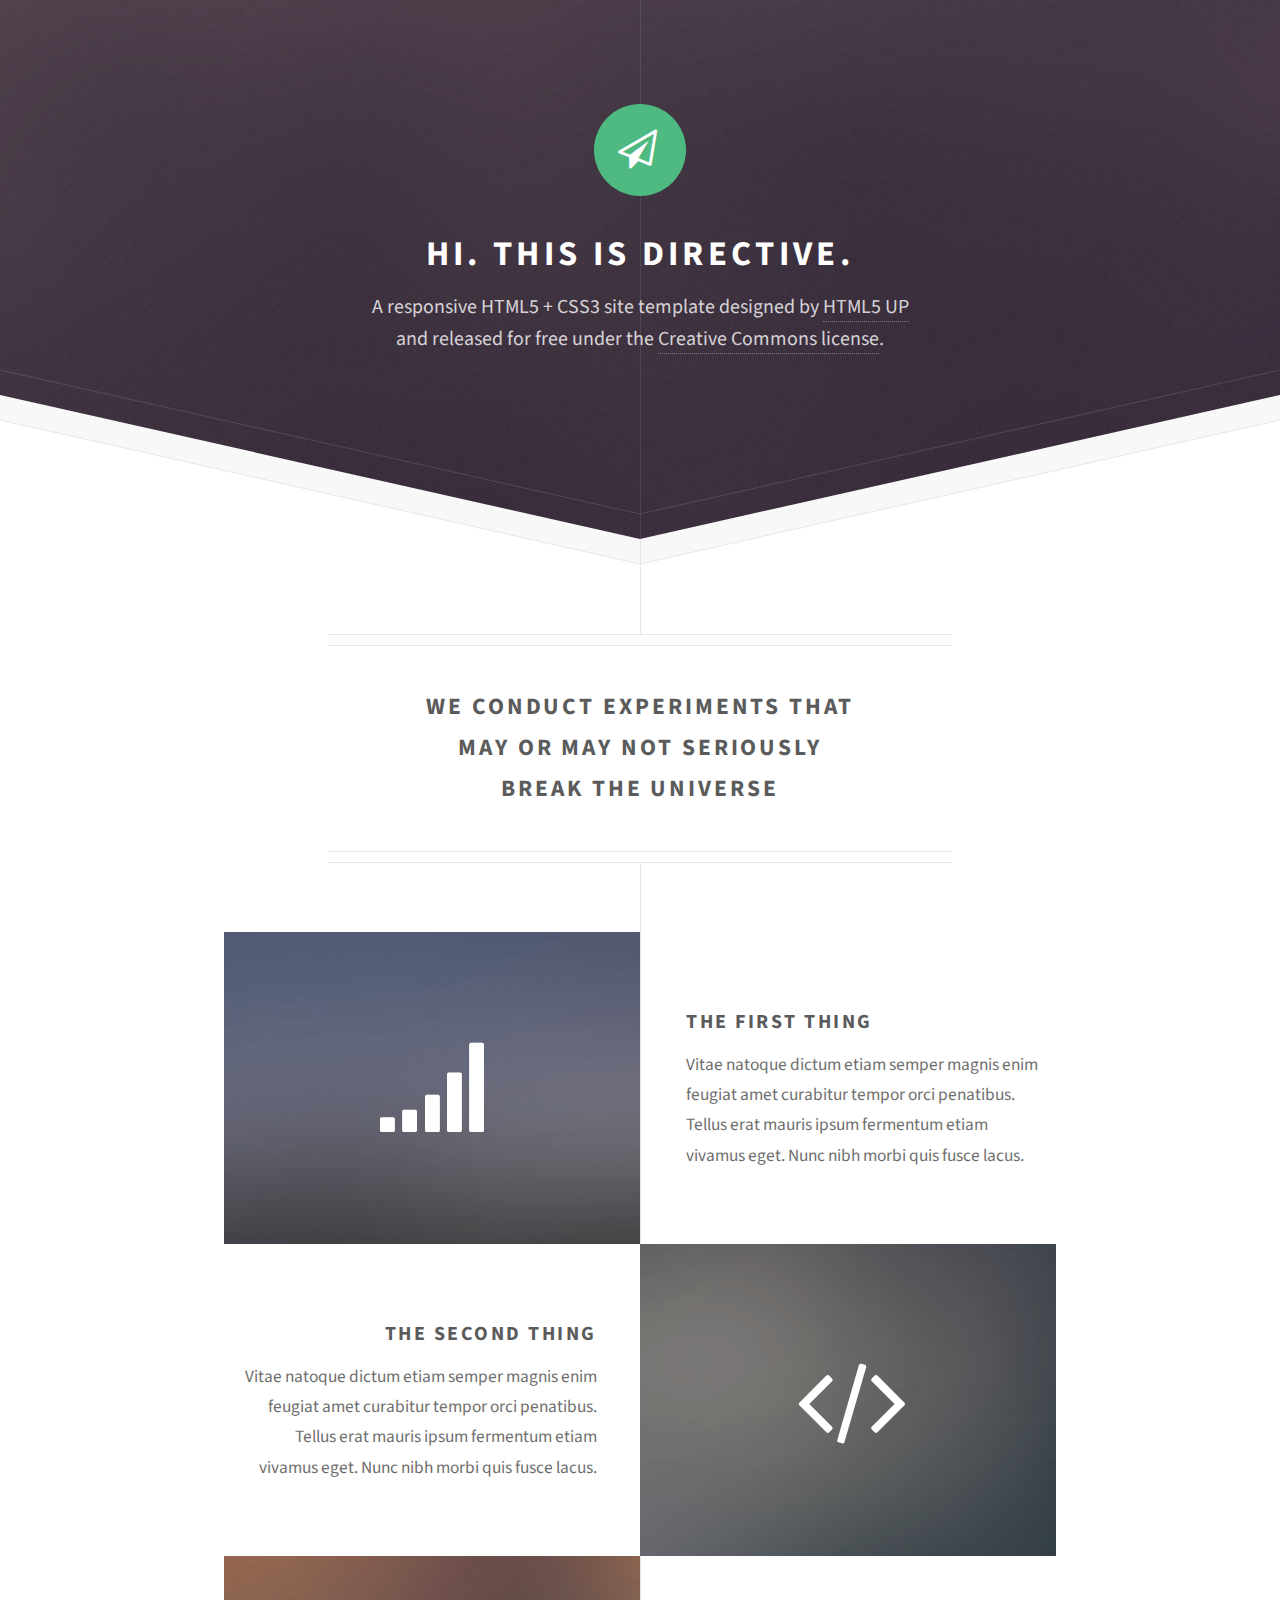
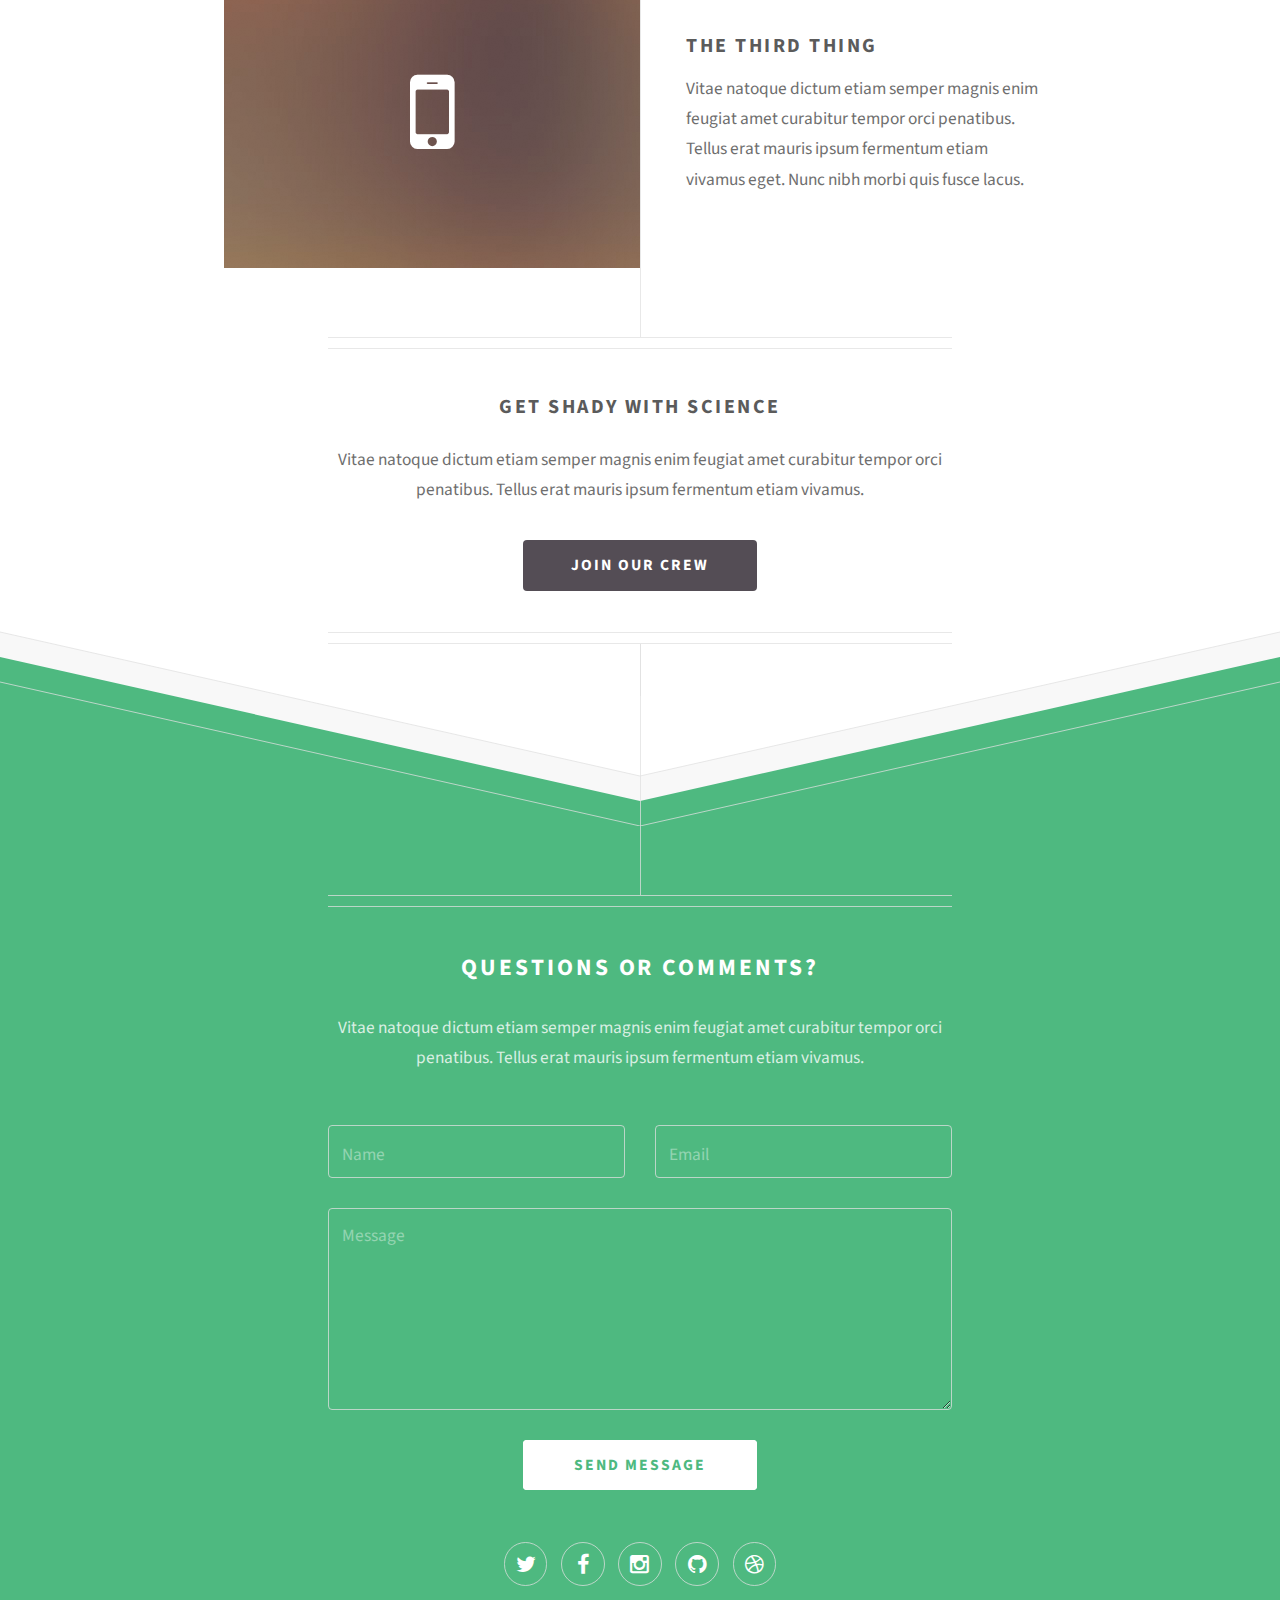
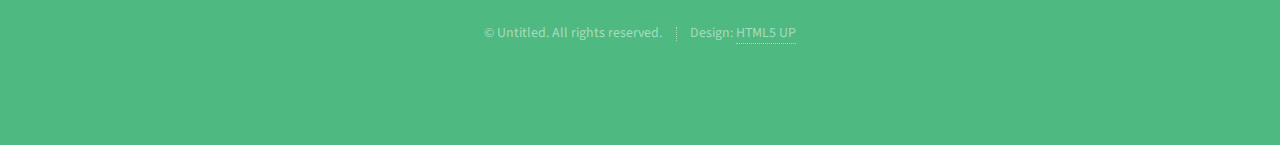
==== index.html @ 46714f48 "Se agrego la plantilla a utilizar" ====
<!DOCTYPE HTML>
<!--
	Directive by HTML5 UP
	html5up.net | @n33co
	Free for personal and commercial use under the CCA 3.0 license (html5up.net/license)
-->
<html>
	<head>
		<title>Directive by HTML5 UP</title>
		<meta charset="utf-8" />
		<meta name="viewport" content="width=device-width, initial-scale=1" />
		<!--[if lte IE 8]><script src="assets/js/ie/html5shiv.js"></script><![endif]-->
		<link rel="stylesheet" href="assets/css/main.css" />
		<!--[if lte IE 8]><link rel="stylesheet" href="assets/css/ie8.css" /><![endif]-->
	</head>
	<body>

		<!-- Header -->
			<div id="header">
				<span class="logo icon fa-paper-plane-o"></span>
				<h1>Hi. This is Directive.</h1>
				<p>A responsive HTML5 + CSS3 site template designed by <a href="http://html5up.net">HTML5 UP</a>
				<br />
				and released for free under the <a href="http://html5up.net/license">Creative Commons license</a>.</p>
			</div>

		<!-- Main -->
			<div id="main">

				<header class="major container 75%">
					<h2>We conduct experiments that
					<br />
					may or may not seriously
					<br />
					break the universe</h2>
					<!--
					<p>Tellus erat mauris ipsum fermentum<br />
					etiam vivamus nunc nibh morbi.</p>
					-->
				</header>

				<div class="box alt container">
					<section class="feature left">
						<a href="#" class="image icon fa-signal"><img src="images/pic01.jpg" alt="" /></a>
						<div class="content">
							<h3>The First Thing</h3>
							<p>Vitae natoque dictum etiam semper magnis enim feugiat amet curabitur tempor orci penatibus. Tellus erat mauris ipsum fermentum etiam vivamus eget. Nunc nibh morbi quis fusce lacus.</p>
						</div>
					</section>
					<section class="feature right">
						<a href="#" class="image icon fa-code"><img src="images/pic02.jpg" alt="" /></a>
						<div class="content">
							<h3>The Second Thing</h3>
							<p>Vitae natoque dictum etiam semper magnis enim feugiat amet curabitur tempor orci penatibus. Tellus erat mauris ipsum fermentum etiam vivamus eget. Nunc nibh morbi quis fusce lacus.</p>
						</div>
					</section>
					<section class="feature left">
						<a href="#" class="image icon fa-mobile"><img src="images/pic03.jpg" alt="" /></a>
						<div class="content">
							<h3>The Third Thing</h3>
							<p>Vitae natoque dictum etiam semper magnis enim feugiat amet curabitur tempor orci penatibus. Tellus erat mauris ipsum fermentum etiam vivamus eget. Nunc nibh morbi quis fusce lacus.</p>
						</div>
					</section>
				</div>

				<!--
				<div class="box container">
					<header>
						<h2>A lot of generic stuff</h2>
					</header>
					<section>
						<header>
							<h3>Paragraph</h3>
							<p>This is the subtitle for this particular heading</p>
						</header>
						<p>Phasellus nisl nisl, varius id <sup>porttitor sed pellentesque</sup> ac orci. Pellentesque
						habitant <strong>strong</strong> tristique <b>bold</b> et netus <i>italic</i> malesuada <em>emphasized</em> ac turpis egestas. Morbi
						leo suscipit ut. Praesent <sub>id turpis vitae</sub> turpis pretium ultricies. Vestibulum sit
						amet risus elit.</p>
					</section>
					<section>
						<header>
							<h3>Blockquote</h3>
						</header>
						<blockquote>Fringilla nisl. Donec accumsan interdum nisi, quis tincidunt felis sagittis eget.
						tempus euismod. Vestibulum ante ipsum primis in faucibus.</blockquote>
					</section>
					<section>
						<header>
							<h3>Divider</h3>
						</header>
						<p>Donec consectetur vestibulum dolor et pulvinar. Etiam vel felis enim, at viverra
						ligula. Ut porttitor sagittis lorem, quis eleifend nisi ornare vel. Praesent nec orci
						facilisis leo magna. Cras sit amet urna eros, id egestas urna. Quisque aliquam
						tempus euismod. Vestibulum ante ipsum primis in faucibus orci luctus et ultrices
						posuere cubilia.</p>
						<hr />
						<p>Donec consectetur vestibulum dolor et pulvinar. Etiam vel felis enim, at viverra
						ligula. Ut porttitor sagittis lorem, quis eleifend nisi ornare vel. Praesent nec orci
						facilisis leo magna. Cras sit amet urna eros, id egestas urna. Quisque aliquam
						tempus euismod. Vestibulum ante ipsum primis in faucibus orci luctus et ultrices
						posuere cubilia.</p>
					</section>
					<section>
						<header>
							<h3>Unordered List</h3>
						</header>
						<ul class="default">
							<li>Donec consectetur vestibulum dolor et pulvinar. Etiam vel felis enim, at viverra ligula. Ut porttitor sagittis lorem, quis eleifend nisi ornare vel.</li>
							<li>Donec consectetur vestibulum dolor et pulvinar. Etiam vel felis enim, at viverra ligula. Ut porttitor sagittis lorem, quis eleifend nisi ornare vel.</li>
							<li>Donec consectetur vestibulum dolor et pulvinar. Etiam vel felis enim, at viverra ligula. Ut porttitor sagittis lorem, quis eleifend nisi ornare vel.</li>
							<li>Donec consectetur vestibulum dolor et pulvinar. Etiam vel felis enim, at viverra ligula. Ut porttitor sagittis lorem, quis eleifend nisi ornare vel.</li>
						</ul>
					</section>
					<section>
						<header>
							<h3>Ordered List</h3>
						</header>
						<ol class="default">
							<li>Donec consectetur vestibulum dolor et pulvinar. Etiam vel felis enim, at viverra ligula. Ut porttitor sagittis lorem, quis eleifend nisi ornare vel.</li>
							<li>Donec consectetur vestibulum dolor et pulvinar. Etiam vel felis enim, at viverra ligula. Ut porttitor sagittis lorem, quis eleifend nisi ornare vel.</li>
							<li>Donec consectetur vestibulum dolor et pulvinar. Etiam vel felis enim, at viverra ligula. Ut porttitor sagittis lorem, quis eleifend nisi ornare vel.</li>
							<li>Donec consectetur vestibulum dolor et pulvinar. Etiam vel felis enim, at viverra ligula. Ut porttitor sagittis lorem, quis eleifend nisi ornare vel.</li>
						</ol>
					</section>
					<section>
						<header>
							<h3>Table</h3>
						</header>
						<div class="table-wrapper">
							<table class="default">
								<thead>
									<tr>
										<th>ID</th>
										<th>Name</th>
										<th>Description</th>
										<th>Price</th>
									</tr>
								</thead>
								<tbody>
									<tr>
										<td>45815</td>
										<td>Something</td>
										<td>Ut porttitor sagittis lorem, quis eleifend nisi ornare vel.</td>
										<td>29.99</td>
									</tr>
									<tr>
										<td>24524</td>
										<td>Nothing</td>
										<td>Ut porttitor sagittis lorem, quis eleifend nisi ornare vel.</td>
										<td>19.99</td>
									</tr>
									<tr>
										<td>45815</td>
										<td>Something</td>
										<td>Ut porttitor sagittis lorem, quis eleifend nisi ornare vel.</td>
										<td>29.99</td>
									</tr>
									<tr>
										<td>24524</td>
										<td>Nothing</td>
										<td>Ut porttitor sagittis lorem, quis eleifend nisi ornare vel.</td>
										<td>19.99</td>
									</tr>
								</tbody>
								<tfoot>
									<tr>
										<td colspan="3"></td>
										<td>100.00</td>
									</tr>
								</tfoot>
							</table>
						</div>
					</section>
					<section>
						<header>
							<h3>Form</h3>
						</header>
						<form method="post" action="#">
							<div class="row">
								<div class="6u 12u(mobilep)">
									<label for="name">Name</label>
									<input class="text" type="text" name="name" id="name" value="" placeholder="John Doe" />
								</div>
								<div class="6u 12u(mobilep)">
									<label for="email">Email</label>
									<input class="text" type="text" name="email" id="email" value="" placeholder="johndoe@domain.tld" />
								</div>
							</div>
							<div class="row">
								<div class="12u">
									<label for="subject">Subject</label>
									<input class="text" type="text" name="subject" id="subject" value="" placeholder="Enter your subject" />
								</div>
							</div>
							<div class="row">
								<div class="12u">
									<label for="subject">Message</label>
									<textarea name="message" id="message" placeholder="Enter your message" rows="6"></textarea>
								</div>
							</div>
							<div class="row">
								<div class="12u">
									<ul class="actions">
										<li><input type="submit" value="Send" /></li>
										<li><input type="reset" value="Reset" class="alt" /></li>
									</ul>
								</div>
							</div>
						</form>
					</section>
				</div>
				-->

				<footer class="major container 75%">
					<h3>Get shady with science</h3>
					<p>Vitae natoque dictum etiam semper magnis enim feugiat amet curabitur tempor orci penatibus. Tellus erat mauris ipsum fermentum etiam vivamus.</p>
					<ul class="actions">
						<li><a href="#" class="button">Join our crew</a></li>
					</ul>
				</footer>

			</div>

		<!-- Footer -->
			<div id="footer">
				<div class="container 75%">

					<header class="major last">
						<h2>Questions or comments?</h2>
					</header>

					<p>Vitae natoque dictum etiam semper magnis enim feugiat amet curabitur tempor
					orci penatibus. Tellus erat mauris ipsum fermentum etiam vivamus.</p>

					<form method="post" action="#">
						<div class="row">
							<div class="6u 12u(mobilep)">
								<input type="text" name="name" placeholder="Name" />
							</div>
							<div class="6u 12u(mobilep)">
								<input type="email" name="email" placeholder="Email" />
							</div>
						</div>
						<div class="row">
							<div class="12u">
								<textarea name="message" placeholder="Message" rows="6"></textarea>
							</div>
						</div>
						<div class="row">
							<div class="12u">
								<ul class="actions">
									<li><input type="submit" value="Send Message" /></li>
								</ul>
							</div>
						</div>
					</form>

					<ul class="icons">
						<li><a href="#" class="icon fa-twitter"><span class="label">Twitter</span></a></li>
						<li><a href="#" class="icon fa-facebook"><span class="label">Facebook</span></a></li>
						<li><a href="#" class="icon fa-instagram"><span class="label">Instagram</span></a></li>
						<li><a href="#" class="icon fa-github"><span class="label">Github</span></a></li>
						<li><a href="#" class="icon fa-dribbble"><span class="label">Dribbble</span></a></li>
					</ul>

					<ul class="copyright">
						<li>&copy; Untitled. All rights reserved.</li><li>Design: <a href="http://html5up.net">HTML5 UP</a></li>
					</ul>

				</div>
			</div>

		<!-- Scripts -->
			<script src="assets/js/jquery.min.js"></script>
			<script src="assets/js/skel.min.js"></script>
			<script src="assets/js/util.js"></script>
			<!--[if lte IE 8]><script src="assets/js/ie/respond.min.js"></script><![endif]-->
			<script src="assets/js/main.js"></script>

	</body>
</html>
---- assets/css/main.css ----
@import url("font-awesome.min.css");
@import url("http://fonts.googleapis.com/css?family=Source+Sans+Pro:300,300italic,400,400italic,600,600italic,700,700italic");

/*
	Directive by HTML5 UP
	html5up.net | @n33co
	Free for personal and commercial use under the CCA 3.0 license (html5up.net/license)
*/

/* Reset */

	html, body, div, span, applet, object, iframe, h1, h2, h3, h4, h5, h6, p, blockquote, pre, a, abbr, acronym, address, big, cite, code, del, dfn, em, img, ins, kbd, q, s, samp, small, strike, strong, sub, sup, tt, var, b, u, i, center, dl, dt, dd, ol, ul, li, fieldset, form, label, legend, table, caption, tbody, tfoot, thead, tr, th, td, article, aside, canvas, details, embed, figure, figcaption, footer, header, hgroup, menu, nav, output, ruby, section, summary, time, mark, audio, video {
		margin: 0;
		padding: 0;
		border: 0;
		font-size: 100%;
		font: inherit;
		vertical-align: baseline;
	}

	article, aside, details, figcaption, figure, footer, header, hgroup, menu, nav, section {
		display: block;
	}

	body {
		line-height: 1;
	}

	ol, ul {
		list-style: none;
	}

	blockquote, q {
		quotes: none;
	}

	blockquote:before, blockquote:after, q:before, q:after {
		content: '';
		content: none;
	}

	table {
		border-collapse: collapse;
		border-spacing: 0;
	}

	body {
		-webkit-text-size-adjust: none;
	}

/* Box Model */

	*, *:before, *:after {
		-moz-box-sizing: border-box;
		-webkit-box-sizing: border-box;
		box-sizing: border-box;
	}

/* Containers */

	.container {
		margin-left: auto;
		margin-right: auto;
	}

	.container.\31 25\25 {
		width: 100%;
		max-width: 63.75em;
		min-width: 51em;
	}

	.container.\37 5\25 {
		width: 38.25em;
	}

	.container.\35 0\25 {
		width: 25.5em;
	}

	.container.\32 5\25 {
		width: 12.75em;
	}

	.container {
		width: 51em;
	}

	@media screen and (max-width: 1680px) {

		.container.\31 25\25 {
			width: 100%;
			max-width: 63.75em;
			min-width: 51em;
		}

		.container.\37 5\25 {
			width: 38.25em;
		}

		.container.\35 0\25 {
			width: 25.5em;
		}

		.container.\32 5\25 {
			width: 12.75em;
		}

		.container {
			width: 51em;
		}

	}

	@media screen and (max-width: 1280px) {

		.container.\31 25\25 {
			width: 100%;
			max-width: 60em;
			min-width: 48em;
		}

		.container.\37 5\25 {
			width: 36em;
		}

		.container.\35 0\25 {
			width: 24em;
		}

		.container.\32 5\25 {
			width: 12em;
		}

		.container {
			width: 48em;
		}

	}

	@media screen and (max-width: 980px) {

		.container.\31 25\25 {
			width: 100%;
			max-width: 118.75%;
			min-width: 95%;
		}

		.container.\37 5\25 {
			width: 71.25%;
		}

		.container.\35 0\25 {
			width: 47.5%;
		}

		.container.\32 5\25 {
			width: 23.75%;
		}

		.container {
			width: 95%;
		}

	}

	@media screen and (max-width: 840px) {

		.container.\31 25\25 {
			width: 100%;
			max-width: 118.75%;
			min-width: 95%;
		}

		.container.\37 5\25 {
			width: 71.25%;
		}

		.container.\35 0\25 {
			width: 47.5%;
		}

		.container.\32 5\25 {
			width: 23.75%;
		}

		.container {
			width: 95% !important;
		}

	}

	@media screen and (max-width: 736px) {

		.container.\31 25\25 {
			width: 100%;
			max-width: 112.5%;
			min-width: 90%;
		}

		.container.\37 5\25 {
			width: 67.5%;
		}

		.container.\35 0\25 {
			width: 45%;
		}

		.container.\32 5\25 {
			width: 22.5%;
		}

		.container {
			width: 90% !important;
		}

	}

	@media screen and (max-width: 480px) {

		.container.\31 25\25 {
			width: 100%;
			max-width: 125%;
			min-width: 100%;
		}

		.container.\37 5\25 {
			width: 75%;
		}

		.container.\35 0\25 {
			width: 50%;
		}

		.container.\32 5\25 {
			width: 25%;
		}

		.container {
			width: 100% !important;
		}

	}

/* Grid */

	.row {
		border-bottom: solid 1px transparent;
		-moz-box-sizing: border-box;
		-webkit-box-sizing: border-box;
		box-sizing: border-box;
	}

	.row > * {
		float: left;
		-moz-box-sizing: border-box;
		-webkit-box-sizing: border-box;
		box-sizing: border-box;
	}

	.row:after, .row:before {
		content: '';
		display: block;
		clear: both;
		height: 0;
	}

	.row.uniform > * > :first-child {
		margin-top: 0;
	}

	.row.uniform > * > :last-child {
		margin-bottom: 0;
	}

	.row.\30 \25 > * {
		padding: 0px 0 0 0px;
	}

	.row.\30 \25 {
		margin: 0px 0 -1px 0px;
	}

	.row.uniform.\30 \25 > * {
		padding: 0px 0 0 0px;
	}

	.row.uniform.\30 \25 {
		margin: 0px 0 -1px 0px;
	}

	.row > * {
		padding: 30px 0 0 30px;
	}

	.row {
		margin: -30px 0 -1px -30px;
	}

	.row.uniform > * {
		padding: 30px 0 0 30px;
	}

	.row.uniform {
		margin: -30px 0 -1px -30px;
	}

	.row.\32 00\25 > * {
		padding: 60px 0 0 60px;
	}

	.row.\32 00\25 {
		margin: -60px 0 -1px -60px;
	}

	.row.uniform.\32 00\25 > * {
		padding: 60px 0 0 60px;
	}

	.row.uniform.\32 00\25 {
		margin: -60px 0 -1px -60px;
	}

	.row.\31 50\25 > * {
		padding: 45px 0 0 45px;
	}

	.row.\31 50\25 {
		margin: -45px 0 -1px -45px;
	}

	.row.uniform.\31 50\25 > * {
		padding: 45px 0 0 45px;
	}

	.row.uniform.\31 50\25 {
		margin: -45px 0 -1px -45px;
	}

	.row.\35 0\25 > * {
		padding: 15px 0 0 15px;
	}

	.row.\35 0\25 {
		margin: -15px 0 -1px -15px;
	}

	.row.uniform.\35 0\25 > * {
		padding: 15px 0 0 15px;
	}

	.row.uniform.\35 0\25 {
		margin: -15px 0 -1px -15px;
	}

	.row.\32 5\25 > * {
		padding: 7.5px 0 0 7.5px;
	}

	.row.\32 5\25 {
		margin: -7.5px 0 -1px -7.5px;
	}

	.row.uniform.\32 5\25 > * {
		padding: 7.5px 0 0 7.5px;
	}

	.row.uniform.\32 5\25 {
		margin: -7.5px 0 -1px -7.5px;
	}

	.\31 2u, .\31 2u\24 {
		width: 100%;
		clear: none;
		margin-left: 0;
	}

	.\31 1u, .\31 1u\24 {
		width: 91.6666666667%;
		clear: none;
		margin-left: 0;
	}

	.\31 0u, .\31 0u\24 {
		width: 83.3333333333%;
		clear: none;
		margin-left: 0;
	}

	.\39 u, .\39 u\24 {
		width: 75%;
		clear: none;
		margin-left: 0;
	}

	.\38 u, .\38 u\24 {
		width: 66.6666666667%;
		clear: none;
		margin-left: 0;
	}

	.\37 u, .\37 u\24 {
		width: 58.3333333333%;
		clear: none;
		margin-left: 0;
	}

	.\36 u, .\36 u\24 {
		width: 50%;
		clear: none;
		margin-left: 0;
	}

	.\35 u, .\35 u\24 {
		width: 41.6666666667%;
		clear: none;
		margin-left: 0;
	}

	.\34 u, .\34 u\24 {
		width: 33.3333333333%;
		clear: none;
		margin-left: 0;
	}

	.\33 u, .\33 u\24 {
		width: 25%;
		clear: none;
		margin-left: 0;
	}

	.\32 u, .\32 u\24 {
		width: 16.6666666667%;
		clear: none;
		margin-left: 0;
	}

	.\31 u, .\31 u\24 {
		width: 8.3333333333%;
		clear: none;
		margin-left: 0;
	}

	.\31 2u\24 + *,
	.\31 1u\24 + *,
	.\31 0u\24 + *,
	.\39 u\24 + *,
	.\38 u\24 + *,
	.\37 u\24 + *,
	.\36 u\24 + *,
	.\35 u\24 + *,
	.\34 u\24 + *,
	.\33 u\24 + *,
	.\32 u\24 + *,
	.\31 u\24 + * {
		clear: left;
	}

	.\-11u {
		margin-left: 91.66667%;
	}

	.\-10u {
		margin-left: 83.33333%;
	}

	.\-9u {
		margin-left: 75%;
	}

	.\-8u {
		margin-left: 66.66667%;
	}

	.\-7u {
		margin-left: 58.33333%;
	}

	.\-6u {
		margin-left: 50%;
	}

	.\-5u {
		margin-left: 41.66667%;
	}

	.\-4u {
		margin-left: 33.33333%;
	}

	.\-3u {
		margin-left: 25%;
	}

	.\-2u {
		margin-left: 16.66667%;
	}

	.\-1u {
		margin-left: 8.33333%;
	}

	@media screen and (max-width: 1680px) {

		.row > * {
			padding: 30px 0 0 30px;
		}

		.row {
			margin: -30px 0 -1px -30px;
		}

		.row.uniform > * {
			padding: 30px 0 0 30px;
		}

		.row.uniform {
			margin: -30px 0 -1px -30px;
		}

		.row.\32 00\25 > * {
			padding: 60px 0 0 60px;
		}

		.row.\32 00\25 {
			margin: -60px 0 -1px -60px;
		}

		.row.uniform.\32 00\25 > * {
			padding: 60px 0 0 60px;
		}

		.row.uniform.\32 00\25 {
			margin: -60px 0 -1px -60px;
		}

		.row.\31 50\25 > * {
			padding: 45px 0 0 45px;
		}

		.row.\31 50\25 {
			margin: -45px 0 -1px -45px;
		}

		.row.uniform.\31 50\25 > * {
			padding: 45px 0 0 45px;
		}

		.row.uniform.\31 50\25 {
			margin: -45px 0 -1px -45px;
		}

		.row.\35 0\25 > * {
			padding: 15px 0 0 15px;
		}

		.row.\35 0\25 {
			margin: -15px 0 -1px -15px;
		}

		.row.uniform.\35 0\25 > * {
			padding: 15px 0 0 15px;
		}

		.row.uniform.\35 0\25 {
			margin: -15px 0 -1px -15px;
		}

		.row.\32 5\25 > * {
			padding: 7.5px 0 0 7.5px;
		}

		.row.\32 5\25 {
			margin: -7.5px 0 -1px -7.5px;
		}

		.row.uniform.\32 5\25 > * {
			padding: 7.5px 0 0 7.5px;
		}

		.row.uniform.\32 5\25 {
			margin: -7.5px 0 -1px -7.5px;
		}

		.\31 2u\28wide\29, .\31 2u\24\28wide\29 {
			width: 100%;
			clear: none;
			margin-left: 0;
		}

		.\31 1u\28wide\29, .\31 1u\24\28wide\29 {
			width: 91.6666666667%;
			clear: none;
			margin-left: 0;
		}

		.\31 0u\28wide\29, .\31 0u\24\28wide\29 {
			width: 83.3333333333%;
			clear: none;
			margin-left: 0;
		}

		.\39 u\28wide\29, .\39 u\24\28wide\29 {
			width: 75%;
			clear: none;
			margin-left: 0;
		}

		.\38 u\28wide\29, .\38 u\24\28wide\29 {
			width: 66.6666666667%;
			clear: none;
			margin-left: 0;
		}

		.\37 u\28wide\29, .\37 u\24\28wide\29 {
			width: 58.3333333333%;
			clear: none;
			margin-left: 0;
		}

		.\36 u\28wide\29, .\36 u\24\28wide\29 {
			width: 50%;
			clear: none;
			margin-left: 0;
		}

		.\35 u\28wide\29, .\35 u\24\28wide\29 {
			width: 41.6666666667%;
			clear: none;
			margin-left: 0;
		}

		.\34 u\28wide\29, .\34 u\24\28wide\29 {
			width: 33.3333333333%;
			clear: none;
			margin-left: 0;
		}

		.\33 u\28wide\29, .\33 u\24\28wide\29 {
			width: 25%;
			clear: none;
			margin-left: 0;
		}

		.\32 u\28wide\29, .\32 u\24\28wide\29 {
			width: 16.6666666667%;
			clear: none;
			margin-left: 0;
		}

		.\31 u\28wide\29, .\31 u\24\28wide\29 {
			width: 8.3333333333%;
			clear: none;
			margin-left: 0;
		}

		.\31 2u\24\28wide\29 + *,
		.\31 1u\24\28wide\29 + *,
		.\31 0u\24\28wide\29 + *,
		.\39 u\24\28wide\29 + *,
		.\38 u\24\28wide\29 + *,
		.\37 u\24\28wide\29 + *,
		.\36 u\24\28wide\29 + *,
		.\35 u\24\28wide\29 + *,
		.\34 u\24\28wide\29 + *,
		.\33 u\24\28wide\29 + *,
		.\32 u\24\28wide\29 + *,
		.\31 u\24\28wide\29 + * {
			clear: left;
		}

		.\-11u\28wide\29 {
			margin-left: 91.66667%;
		}

		.\-10u\28wide\29 {
			margin-left: 83.33333%;
		}

		.\-9u\28wide\29 {
			margin-left: 75%;
		}

		.\-8u\28wide\29 {
			margin-left: 66.66667%;
		}

		.\-7u\28wide\29 {
			margin-left: 58.33333%;
		}

		.\-6u\28wide\29 {
			margin-left: 50%;
		}

		.\-5u\28wide\29 {
			margin-left: 41.66667%;
		}

		.\-4u\28wide\29 {
			margin-left: 33.33333%;
		}

		.\-3u\28wide\29 {
			margin-left: 25%;
		}

		.\-2u\28wide\29 {
			margin-left: 16.66667%;
		}

		.\-1u\28wide\29 {
			margin-left: 8.33333%;
		}

	}

	@media screen and (max-width: 1280px) {

		.row > * {
			padding: 30px 0 0 30px;
		}

		.row {
			margin: -30px 0 -1px -30px;
		}

		.row.uniform > * {
			padding: 30px 0 0 30px;
		}

		.row.uniform {
			margin: -30px 0 -1px -30px;
		}

		.row.\32 00\25 > * {
			padding: 60px 0 0 60px;
		}

		.row.\32 00\25 {
			margin: -60px 0 -1px -60px;
		}

		.row.uniform.\32 00\25 > * {
			padding: 60px 0 0 60px;
		}

		.row.uniform.\32 00\25 {
			margin: -60px 0 -1px -60px;
		}

		.row.\31 50\25 > * {
			padding: 45px 0 0 45px;
		}

		.row.\31 50\25 {
			margin: -45px 0 -1px -45px;
		}

		.row.uniform.\31 50\25 > * {
			padding: 45px 0 0 45px;
		}

		.row.uniform.\31 50\25 {
			margin: -45px 0 -1px -45px;
		}

		.row.\35 0\25 > * {
			padding: 15px 0 0 15px;
		}

		.row.\35 0\25 {
			margin: -15px 0 -1px -15px;
		}

		.row.uniform.\35 0\25 > * {
			padding: 15px 0 0 15px;
		}

		.row.uniform.\35 0\25 {
			margin: -15px 0 -1px -15px;
		}

		.row.\32 5\25 > * {
			padding: 7.5px 0 0 7.5px;
		}

		.row.\32 5\25 {
			margin: -7.5px 0 -1px -7.5px;
		}

		.row.uniform.\32 5\25 > * {
			padding: 7.5px 0 0 7.5px;
		}

		.row.uniform.\32 5\25 {
			margin: -7.5px 0 -1px -7.5px;
		}

		.\31 2u\28normal\29, .\31 2u\24\28normal\29 {
			width: 100%;
			clear: none;
			margin-left: 0;
		}

		.\31 1u\28normal\29, .\31 1u\24\28normal\29 {
			width: 91.6666666667%;
			clear: none;
			margin-left: 0;
		}

		.\31 0u\28normal\29, .\31 0u\24\28normal\29 {
			width: 83.3333333333%;
			clear: none;
			margin-left: 0;
		}

		.\39 u\28normal\29, .\39 u\24\28normal\29 {
			width: 75%;
			clear: none;
			margin-left: 0;
		}

		.\38 u\28normal\29, .\38 u\24\28normal\29 {
			width: 66.6666666667%;
			clear: none;
			margin-left: 0;
		}

		.\37 u\28normal\29, .\37 u\24\28normal\29 {
			width: 58.3333333333%;
			clear: none;
			margin-left: 0;
		}

		.\36 u\28normal\29, .\36 u\24\28normal\29 {
			width: 50%;
			clear: none;
			margin-left: 0;
		}

		.\35 u\28normal\29, .\35 u\24\28normal\29 {
			width: 41.6666666667%;
			clear: none;
			margin-left: 0;
		}

		.\34 u\28normal\29, .\34 u\24\28normal\29 {
			width: 33.3333333333%;
			clear: none;
			margin-left: 0;
		}

		.\33 u\28normal\29, .\33 u\24\28normal\29 {
			width: 25%;
			clear: none;
			margin-left: 0;
		}

		.\32 u\28normal\29, .\32 u\24\28normal\29 {
			width: 16.6666666667%;
			clear: none;
			margin-left: 0;
		}

		.\31 u\28normal\29, .\31 u\24\28normal\29 {
			width: 8.3333333333%;
			clear: none;
			margin-left: 0;
		}

		.\31 2u\24\28normal\29 + *,
		.\31 1u\24\28normal\29 + *,
		.\31 0u\24\28normal\29 + *,
		.\39 u\24\28normal\29 + *,
		.\38 u\24\28normal\29 + *,
		.\37 u\24\28normal\29 + *,
		.\36 u\24\28normal\29 + *,
		.\35 u\24\28normal\29 + *,
		.\34 u\24\28normal\29 + *,
		.\33 u\24\28normal\29 + *,
		.\32 u\24\28normal\29 + *,
		.\31 u\24\28normal\29 + * {
			clear: left;
		}

		.\-11u\28normal\29 {
			margin-left: 91.66667%;
		}

		.\-10u\28normal\29 {
			margin-left: 83.33333%;
		}

		.\-9u\28normal\29 {
			margin-left: 75%;
		}

		.\-8u\28normal\29 {
			margin-left: 66.66667%;
		}

		.\-7u\28normal\29 {
			margin-left: 58.33333%;
		}

		.\-6u\28normal\29 {
			margin-left: 50%;
		}

		.\-5u\28normal\29 {
			margin-left: 41.66667%;
		}

		.\-4u\28normal\29 {
			margin-left: 33.33333%;
		}

		.\-3u\28normal\29 {
			margin-left: 25%;
		}

		.\-2u\28normal\29 {
			margin-left: 16.66667%;
		}

		.\-1u\28normal\29 {
			margin-left: 8.33333%;
		}

	}

	@media screen and (max-width: 980px) {

		.row > * {
			padding: 30px 0 0 30px;
		}

		.row {
			margin: -30px 0 -1px -30px;
		}

		.row.uniform > * {
			padding: 30px 0 0 30px;
		}

		.row.uniform {
			margin: -30px 0 -1px -30px;
		}

		.row.\32 00\25 > * {
			padding: 60px 0 0 60px;
		}

		.row.\32 00\25 {
			margin: -60px 0 -1px -60px;
		}

		.row.uniform.\32 00\25 > * {
			padding: 60px 0 0 60px;
		}

		.row.uniform.\32 00\25 {
			margin: -60px 0 -1px -60px;
		}

		.row.\31 50\25 > * {
			padding: 45px 0 0 45px;
		}

		.row.\31 50\25 {
			margin: -45px 0 -1px -45px;
		}

		.row.uniform.\31 50\25 > * {
			padding: 45px 0 0 45px;
		}

		.row.uniform.\31 50\25 {
			margin: -45px 0 -1px -45px;
		}

		.row.\35 0\25 > * {
			padding: 15px 0 0 15px;
		}

		.row.\35 0\25 {
			margin: -15px 0 -1px -15px;
		}

		.row.uniform.\35 0\25 > * {
			padding: 15px 0 0 15px;
		}

		.row.uniform.\35 0\25 {
			margin: -15px 0 -1px -15px;
		}

		.row.\32 5\25 > * {
			padding: 7.5px 0 0 7.5px;
		}

		.row.\32 5\25 {
			margin: -7.5px 0 -1px -7.5px;
		}

		.row.uniform.\32 5\25 > * {
			padding: 7.5px 0 0 7.5px;
		}

		.row.uniform.\32 5\25 {
			margin: -7.5px 0 -1px -7.5px;
		}

		.\31 2u\28narrow\29, .\31 2u\24\28narrow\29 {
			width: 100%;
			clear: none;
			margin-left: 0;
		}

		.\31 1u\28narrow\29, .\31 1u\24\28narrow\29 {
			width: 91.6666666667%;
			clear: none;
			margin-left: 0;
		}

		.\31 0u\28narrow\29, .\31 0u\24\28narrow\29 {
			width: 83.3333333333%;
			clear: none;
			margin-left: 0;
		}

		.\39 u\28narrow\29, .\39 u\24\28narrow\29 {
			width: 75%;
			clear: none;
			margin-left: 0;
		}

		.\38 u\28narrow\29, .\38 u\24\28narrow\29 {
			width: 66.6666666667%;
			clear: none;
			margin-left: 0;
		}

		.\37 u\28narrow\29, .\37 u\24\28narrow\29 {
			width: 58.3333333333%;
			clear: none;
			margin-left: 0;
		}

		.\36 u\28narrow\29, .\36 u\24\28narrow\29 {
			width: 50%;
			clear: none;
			margin-left: 0;
		}

		.\35 u\28narrow\29, .\35 u\24\28narrow\29 {
			width: 41.6666666667%;
			clear: none;
			margin-left: 0;
		}

		.\34 u\28narrow\29, .\34 u\24\28narrow\29 {
			width: 33.3333333333%;
			clear: none;
			margin-left: 0;
		}

		.\33 u\28narrow\29, .\33 u\24\28narrow\29 {
			width: 25%;
			clear: none;
			margin-left: 0;
		}

		.\32 u\28narrow\29, .\32 u\24\28narrow\29 {
			width: 16.6666666667%;
			clear: none;
			margin-left: 0;
		}

		.\31 u\28narrow\29, .\31 u\24\28narrow\29 {
			width: 8.3333333333%;
			clear: none;
			margin-left: 0;
		}

		.\31 2u\24\28narrow\29 + *,
		.\31 1u\24\28narrow\29 + *,
		.\31 0u\24\28narrow\29 + *,
		.\39 u\24\28narrow\29 + *,
		.\38 u\24\28narrow\29 + *,
		.\37 u\24\28narrow\29 + *,
		.\36 u\24\28narrow\29 + *,
		.\35 u\24\28narrow\29 + *,
		.\34 u\24\28narrow\29 + *,
		.\33 u\24\28narrow\29 + *,
		.\32 u\24\28narrow\29 + *,
		.\31 u\24\28narrow\29 + * {
			clear: left;
		}

		.\-11u\28narrow\29 {
			margin-left: 91.66667%;
		}

		.\-10u\28narrow\29 {
			margin-left: 83.33333%;
		}

		.\-9u\28narrow\29 {
			margin-left: 75%;
		}

		.\-8u\28narrow\29 {
			margin-left: 66.66667%;
		}

		.\-7u\28narrow\29 {
			margin-left: 58.33333%;
		}

		.\-6u\28narrow\29 {
			margin-left: 50%;
		}

		.\-5u\28narrow\29 {
			margin-left: 41.66667%;
		}

		.\-4u\28narrow\29 {
			margin-left: 33.33333%;
		}

		.\-3u\28narrow\29 {
			margin-left: 25%;
		}

		.\-2u\28narrow\29 {
			margin-left: 16.66667%;
		}

		.\-1u\28narrow\29 {
			margin-left: 8.33333%;
		}

	}

	@media screen and (max-width: 840px) {

		.row > * {
			padding: 20px 0 0 20px;
		}

		.row {
			margin: -20px 0 -1px -20px;
		}

		.row.uniform > * {
			padding: 20px 0 0 20px;
		}

		.row.uniform {
			margin: -20px 0 -1px -20px;
		}

		.row.\32 00\25 > * {
			padding: 40px 0 0 40px;
		}

		.row.\32 00\25 {
			margin: -40px 0 -1px -40px;
		}

		.row.uniform.\32 00\25 > * {
			padding: 40px 0 0 40px;
		}

		.row.uniform.\32 00\25 {
			margin: -40px 0 -1px -40px;
		}

		.row.\31 50\25 > * {
			padding: 30px 0 0 30px;
		}

		.row.\31 50\25 {
			margin: -30px 0 -1px -30px;
		}

		.row.uniform.\31 50\25 > * {
			padding: 30px 0 0 30px;
		}

		.row.uniform.\31 50\25 {
			margin: -30px 0 -1px -30px;
		}

		.row.\35 0\25 > * {
			padding: 10px 0 0 10px;
		}

		.row.\35 0\25 {
			margin: -10px 0 -1px -10px;
		}

		.row.uniform.\35 0\25 > * {
			padding: 10px 0 0 10px;
		}

		.row.uniform.\35 0\25 {
			margin: -10px 0 -1px -10px;
		}

		.row.\32 5\25 > * {
			padding: 5px 0 0 5px;
		}

		.row.\32 5\25 {
			margin: -5px 0 -1px -5px;
		}

		.row.uniform.\32 5\25 > * {
			padding: 5px 0 0 5px;
		}

		.row.uniform.\32 5\25 {
			margin: -5px 0 -1px -5px;
		}

		.\31 2u\28narrower\29, .\31 2u\24\28narrower\29 {
			width: 100%;
			clear: none;
			margin-left: 0;
		}

		.\31 1u\28narrower\29, .\31 1u\24\28narrower\29 {
			width: 91.6666666667%;
			clear: none;
			margin-left: 0;
		}

		.\31 0u\28narrower\29, .\31 0u\24\28narrower\29 {
			width: 83.3333333333%;
			clear: none;
			margin-left: 0;
		}

		.\39 u\28narrower\29, .\39 u\24\28narrower\29 {
			width: 75%;
			clear: none;
			margin-left: 0;
		}

		.\38 u\28narrower\29, .\38 u\24\28narrower\29 {
			width: 66.6666666667%;
			clear: none;
			margin-left: 0;
		}

		.\37 u\28narrower\29, .\37 u\24\28narrower\29 {
			width: 58.3333333333%;
			clear: none;
			margin-left: 0;
		}

		.\36 u\28narrower\29, .\36 u\24\28narrower\29 {
			width: 50%;
			clear: none;
			margin-left: 0;
		}

		.\35 u\28narrower\29, .\35 u\24\28narrower\29 {
			width: 41.6666666667%;
			clear: none;
			margin-left: 0;
		}

		.\34 u\28narrower\29, .\34 u\24\28narrower\29 {
			width: 33.3333333333%;
			clear: none;
			margin-left: 0;
		}

		.\33 u\28narrower\29, .\33 u\24\28narrower\29 {
			width: 25%;
			clear: none;
			margin-left: 0;
		}

		.\32 u\28narrower\29, .\32 u\24\28narrower\29 {
			width: 16.6666666667%;
			clear: none;
			margin-left: 0;
		}

		.\31 u\28narrower\29, .\31 u\24\28narrower\29 {
			width: 8.3333333333%;
			clear: none;
			margin-left: 0;
		}

		.\31 2u\24\28narrower\29 + *,
		.\31 1u\24\28narrower\29 + *,
		.\31 0u\24\28narrower\29 + *,
		.\39 u\24\28narrower\29 + *,
		.\38 u\24\28narrower\29 + *,
		.\37 u\24\28narrower\29 + *,
		.\36 u\24\28narrower\29 + *,
		.\35 u\24\28narrower\29 + *,
		.\34 u\24\28narrower\29 + *,
		.\33 u\24\28narrower\29 + *,
		.\32 u\24\28narrower\29 + *,
		.\31 u\24\28narrower\29 + * {
			clear: left;
		}

		.\-11u\28narrower\29 {
			margin-left: 91.66667%;
		}

		.\-10u\28narrower\29 {
			margin-left: 83.33333%;
		}

		.\-9u\28narrower\29 {
			margin-left: 75%;
		}

		.\-8u\28narrower\29 {
			margin-left: 66.66667%;
		}

		.\-7u\28narrower\29 {
			margin-left: 58.33333%;
		}

		.\-6u\28narrower\29 {
			margin-left: 50%;
		}

		.\-5u\28narrower\29 {
			margin-left: 41.66667%;
		}

		.\-4u\28narrower\29 {
			margin-left: 33.33333%;
		}

		.\-3u\28narrower\29 {
			margin-left: 25%;
		}

		.\-2u\28narrower\29 {
			margin-left: 16.66667%;
		}

		.\-1u\28narrower\29 {
			margin-left: 8.33333%;
		}

	}

	@media screen and (max-width: 736px) {

		.row > * {
			padding: 20px 0 0 20px;
		}

		.row {
			margin: -20px 0 -1px -20px;
		}

		.row.uniform > * {
			padding: 20px 0 0 20px;
		}

		.row.uniform {
			margin: -20px 0 -1px -20px;
		}

		.row.\32 00\25 > * {
			padding: 40px 0 0 40px;
		}

		.row.\32 00\25 {
			margin: -40px 0 -1px -40px;
		}

		.row.uniform.\32 00\25 > * {
			padding: 40px 0 0 40px;
		}

		.row.uniform.\32 00\25 {
			margin: -40px 0 -1px -40px;
		}

		.row.\31 50\25 > * {
			padding: 30px 0 0 30px;
		}

		.row.\31 50\25 {
			margin: -30px 0 -1px -30px;
		}

		.row.uniform.\31 50\25 > * {
			padding: 30px 0 0 30px;
		}

		.row.uniform.\31 50\25 {
			margin: -30px 0 -1px -30px;
		}

		.row.\35 0\25 > * {
			padding: 10px 0 0 10px;
		}

		.row.\35 0\25 {
			margin: -10px 0 -1px -10px;
		}

		.row.uniform.\35 0\25 > * {
			padding: 10px 0 0 10px;
		}

		.row.uniform.\35 0\25 {
			margin: -10px 0 -1px -10px;
		}

		.row.\32 5\25 > * {
			padding: 5px 0 0 5px;
		}

		.row.\32 5\25 {
			margin: -5px 0 -1px -5px;
		}

		.row.uniform.\32 5\25 > * {
			padding: 5px 0 0 5px;
		}

		.row.uniform.\32 5\25 {
			margin: -5px 0 -1px -5px;
		}

		.\31 2u\28mobile\29, .\31 2u\24\28mobile\29 {
			width: 100%;
			clear: none;
			margin-left: 0;
		}

		.\31 1u\28mobile\29, .\31 1u\24\28mobile\29 {
			width: 91.6666666667%;
			clear: none;
			margin-left: 0;
		}

		.\31 0u\28mobile\29, .\31 0u\24\28mobile\29 {
			width: 83.3333333333%;
			clear: none;
			margin-left: 0;
		}

		.\39 u\28mobile\29, .\39 u\24\28mobile\29 {
			width: 75%;
			clear: none;
			margin-left: 0;
		}

		.\38 u\28mobile\29, .\38 u\24\28mobile\29 {
			width: 66.6666666667%;
			clear: none;
			margin-left: 0;
		}

		.\37 u\28mobile\29, .\37 u\24\28mobile\29 {
			width: 58.3333333333%;
			clear: none;
			margin-left: 0;
		}

		.\36 u\28mobile\29, .\36 u\24\28mobile\29 {
			width: 50%;
			clear: none;
			margin-left: 0;
		}

		.\35 u\28mobile\29, .\35 u\24\28mobile\29 {
			width: 41.6666666667%;
			clear: none;
			margin-left: 0;
		}

		.\34 u\28mobile\29, .\34 u\24\28mobile\29 {
			width: 33.3333333333%;
			clear: none;
			margin-left: 0;
		}

		.\33 u\28mobile\29, .\33 u\24\28mobile\29 {
			width: 25%;
			clear: none;
			margin-left: 0;
		}

		.\32 u\28mobile\29, .\32 u\24\28mobile\29 {
			width: 16.6666666667%;
			clear: none;
			margin-left: 0;
		}

		.\31 u\28mobile\29, .\31 u\24\28mobile\29 {
			width: 8.3333333333%;
			clear: none;
			margin-left: 0;
		}

		.\31 2u\24\28mobile\29 + *,
		.\31 1u\24\28mobile\29 + *,
		.\31 0u\24\28mobile\29 + *,
		.\39 u\24\28mobile\29 + *,
		.\38 u\24\28mobile\29 + *,
		.\37 u\24\28mobile\29 + *,
		.\36 u\24\28mobile\29 + *,
		.\35 u\24\28mobile\29 + *,
		.\34 u\24\28mobile\29 + *,
		.\33 u\24\28mobile\29 + *,
		.\32 u\24\28mobile\29 + *,
		.\31 u\24\28mobile\29 + * {
			clear: left;
		}

		.\-11u\28mobile\29 {
			margin-left: 91.66667%;
		}

		.\-10u\28mobile\29 {
			margin-left: 83.33333%;
		}

		.\-9u\28mobile\29 {
			margin-left: 75%;
		}

		.\-8u\28mobile\29 {
			margin-left: 66.66667%;
		}

		.\-7u\28mobile\29 {
			margin-left: 58.33333%;
		}

		.\-6u\28mobile\29 {
			margin-left: 50%;
		}

		.\-5u\28mobile\29 {
			margin-left: 41.66667%;
		}

		.\-4u\28mobile\29 {
			margin-left: 33.33333%;
		}

		.\-3u\28mobile\29 {
			margin-left: 25%;
		}

		.\-2u\28mobile\29 {
			margin-left: 16.66667%;
		}

		.\-1u\28mobile\29 {
			margin-left: 8.33333%;
		}

	}

	@media screen and (max-width: 480px) {

		.row > * {
			padding: 20px 0 0 20px;
		}

		.row {
			margin: -20px 0 -1px -20px;
		}

		.row.uniform > * {
			padding: 20px 0 0 20px;
		}

		.row.uniform {
			margin: -20px 0 -1px -20px;
		}

		.row.\32 00\25 > * {
			padding: 40px 0 0 40px;
		}

		.row.\32 00\25 {
			margin: -40px 0 -1px -40px;
		}

		.row.uniform.\32 00\25 > * {
			padding: 40px 0 0 40px;
		}

		.row.uniform.\32 00\25 {
			margin: -40px 0 -1px -40px;
		}

		.row.\31 50\25 > * {
			padding: 30px 0 0 30px;
		}

		.row.\31 50\25 {
			margin: -30px 0 -1px -30px;
		}

		.row.uniform.\31 50\25 > * {
			padding: 30px 0 0 30px;
		}

		.row.uniform.\31 50\25 {
			margin: -30px 0 -1px -30px;
		}

		.row.\35 0\25 > * {
			padding: 10px 0 0 10px;
		}

		.row.\35 0\25 {
			margin: -10px 0 -1px -10px;
		}

		.row.uniform.\35 0\25 > * {
			padding: 10px 0 0 10px;
		}

		.row.uniform.\35 0\25 {
			margin: -10px 0 -1px -10px;
		}

		.row.\32 5\25 > * {
			padding: 5px 0 0 5px;
		}

		.row.\32 5\25 {
			margin: -5px 0 -1px -5px;
		}

		.row.uniform.\32 5\25 > * {
			padding: 5px 0 0 5px;
		}

		.row.uniform.\32 5\25 {
			margin: -5px 0 -1px -5px;
		}

		.\31 2u\28mobilep\29, .\31 2u\24\28mobilep\29 {
			width: 100%;
			clear: none;
			margin-left: 0;
		}

		.\31 1u\28mobilep\29, .\31 1u\24\28mobilep\29 {
			width: 91.6666666667%;
			clear: none;
			margin-left: 0;
		}

		.\31 0u\28mobilep\29, .\31 0u\24\28mobilep\29 {
			width: 83.3333333333%;
			clear: none;
			margin-left: 0;
		}

		.\39 u\28mobilep\29, .\39 u\24\28mobilep\29 {
			width: 75%;
			clear: none;
			margin-left: 0;
		}

		.\38 u\28mobilep\29, .\38 u\24\28mobilep\29 {
			width: 66.6666666667%;
			clear: none;
			margin-left: 0;
		}

		.\37 u\28mobilep\29, .\37 u\24\28mobilep\29 {
			width: 58.3333333333%;
			clear: none;
			margin-left: 0;
		}

		.\36 u\28mobilep\29, .\36 u\24\28mobilep\29 {
			width: 50%;
			clear: none;
			margin-left: 0;
		}

		.\35 u\28mobilep\29, .\35 u\24\28mobilep\29 {
			width: 41.6666666667%;
			clear: none;
			margin-left: 0;
		}

		.\34 u\28mobilep\29, .\34 u\24\28mobilep\29 {
			width: 33.3333333333%;
			clear: none;
			margin-left: 0;
		}

		.\33 u\28mobilep\29, .\33 u\24\28mobilep\29 {
			width: 25%;
			clear: none;
			margin-left: 0;
		}

		.\32 u\28mobilep\29, .\32 u\24\28mobilep\29 {
			width: 16.6666666667%;
			clear: none;
			margin-left: 0;
		}

		.\31 u\28mobilep\29, .\31 u\24\28mobilep\29 {
			width: 8.3333333333%;
			clear: none;
			margin-left: 0;
		}

		.\31 2u\24\28mobilep\29 + *,
		.\31 1u\24\28mobilep\29 + *,
		.\31 0u\24\28mobilep\29 + *,
		.\39 u\24\28mobilep\29 + *,
		.\38 u\24\28mobilep\29 + *,
		.\37 u\24\28mobilep\29 + *,
		.\36 u\24\28mobilep\29 + *,
		.\35 u\24\28mobilep\29 + *,
		.\34 u\24\28mobilep\29 + *,
		.\33 u\24\28mobilep\29 + *,
		.\32 u\24\28mobilep\29 + *,
		.\31 u\24\28mobilep\29 + * {
			clear: left;
		}

		.\-11u\28mobilep\29 {
			margin-left: 91.66667%;
		}

		.\-10u\28mobilep\29 {
			margin-left: 83.33333%;
		}

		.\-9u\28mobilep\29 {
			margin-left: 75%;
		}

		.\-8u\28mobilep\29 {
			margin-left: 66.66667%;
		}

		.\-7u\28mobilep\29 {
			margin-left: 58.33333%;
		}

		.\-6u\28mobilep\29 {
			margin-left: 50%;
		}

		.\-5u\28mobilep\29 {
			margin-left: 41.66667%;
		}

		.\-4u\28mobilep\29 {
			margin-left: 33.33333%;
		}

		.\-3u\28mobilep\29 {
			margin-left: 25%;
		}

		.\-2u\28mobilep\29 {
			margin-left: 16.66667%;
		}

		.\-1u\28mobilep\29 {
			margin-left: 8.33333%;
		}

	}

/* Basic */

	html, body {
		height: 100%;
	}

	body {
		background: #ffffff;
	}

		body.is-loading * {
			-moz-transition: none !important;
			-webkit-transition: none !important;
			-ms-transition: none !important;
			transition: none !important;
			-moz-animation: none !important;
			-webkit-animation: none !important;
			-ms-animation: none !important;
			animation: none !important;
		}

	body, input, select, textarea {
		color: #6e6e6e;
		font-family: 'Source Sans Pro', sans-serif;
		font-size: 16pt;
		font-weight: 400;
		line-height: 1.75em;
	}

	a {
		-moz-transition: color 0.2s ease-in-out, border-bottom-color 0.2s ease-in-out;
		-webkit-transition: color 0.2s ease-in-out, border-bottom-color 0.2s ease-in-out;
		-ms-transition: color 0.2s ease-in-out, border-bottom-color 0.2s ease-in-out;
		transition: color 0.2s ease-in-out, border-bottom-color 0.2s ease-in-out;
		border-bottom: dotted 1px;
		color: #4eb980;
		text-decoration: none;
	}

		a:hover {
			border-bottom-color: transparent;
		}

	strong, b {
		font-weight: 600;
		color: #5b5b5b;
	}

	em, i {
		font-style: italic;
	}

	p, ul, ol, dl, table, blockquote, form {
		margin: 0 0 2em 0;
	}

	h1, h2, h3, h4, h5, h6 {
		color: #5b5b5b;
		font-weight: 700;
		letter-spacing: 0.125em;
		line-height: 1.75em;
		margin-bottom: 1em;
		text-transform: uppercase;
		text-align: center;
	}

		h1 a, h2 a, h3 a, h4 a, h5 a, h6 a {
			color: inherit;
			text-decoration: none;
		}

	h2 {
		font-size: 1.75em;
	}

	h3 {
		font-size: 1.5em;
	}

	sub {
		font-size: 0.8em;
		position: relative;
		top: 0.5em;
	}

	sup {
		font-size: 0.8em;
		position: relative;
		top: -0.5em;
	}

	hr {
		border: 0;
		border-top: solid 1px rgba(224, 224, 224, 0.75);
		margin-bottom: 1.5em;
	}

	blockquote {
		border-left: solid 0.5em rgba(224, 224, 224, 0.75);
		font-style: italic;
		padding: 1em 0 1em 2em;
	}

/* Section/Article */

	section.special, article.special {
		text-align: center;
	}

	header {
		text-align: center;
	}

		header p {
			position: relative;
			top: -1em;
			color: #888888;
			text-transform: uppercase;
			letter-spacing: 0.075em;
		}

		header.major {
			border-bottom-width: 1px;
			border-color: rgba(224, 224, 224, 0.75);
			border-style: solid;
			border-top-width: 1px;
			margin-bottom: 6em;
			padding: 4em 0;
			position: relative;
		}

			header.major:before, header.major:after {
				background: rgba(224, 224, 224, 0.75);
				content: '';
				display: block;
				height: 1px;
				left: 0;
				position: absolute;
				width: 100%;
			}

			header.major:before {
				top: 10px;
			}

			header.major:after {
				bottom: 10px;
			}

			header.major h2 {
				margin: 0;
			}

			header.major p {
				top: 0;
				margin: 1.5em 0 0 0;
				padding: 1.5em 1.5em 0 1.5em;
				font-size: 1.5em;
				line-height: 1.75em;
				border-top: solid 1px rgba(224, 224, 224, 0.75);
				display: inline-block;
			}

			header.major.last {
				border-bottom: 0;
				margin-bottom: 0;
				padding-bottom: 0;
			}

				header.major.last:after {
					display: none;
				}

				header.major.last h2 {
					margin-bottom: 1em;
				}

	footer {
		text-align: center;
	}

		footer.major {
			border-bottom-width: 1px;
			border-color: rgba(224, 224, 224, 0.75);
			border-style: solid;
			border-top-width: 1px;
			margin-top: 6em;
			padding: 4em 0;
			position: relative;
		}

			footer.major:before, footer.major:after {
				background: rgba(224, 224, 224, 0.75);
				content: '';
				display: block;
				height: 1px;
				left: 0;
				position: absolute;
				width: 100%;
			}

			footer.major:before {
				top: 10px;
			}

			footer.major:after {
				bottom: 10px;
			}

/* Form */

	label {
		display: block;
		color: #5b5b5b;
		font-size: 0.8em;
		font-weight: 700;
		letter-spacing: 0.125em;
		line-height: 1.75em;
		text-transform: uppercase;
		margin: 0 0 0.5em 0;
	}

	input[type="text"],
	input[type="password"],
	input[type="email"],
	select,
	textarea {
		-moz-appearance: none;
		-webkit-appearance: none;
		-ms-appearance: none;
		appearance: none;
		-moz-transition: background-color 0.2s ease-in-out;
		-webkit-transition: background-color 0.2s ease-in-out;
		-ms-transition: background-color 0.2s ease-in-out;
		transition: background-color 0.2s ease-in-out;
		background: none;
		border-radius: 4px;
		border: 0;
		border: solid 1px rgba(224, 224, 224, 0.75);
		color: inherit;
		display: block;
		outline: 0;
		padding: 0.75em;
		text-decoration: none;
		width: 100%;
		opacity: 1;
	}

		input[type="text"]:focus,
		input[type="password"]:focus,
		input[type="email"]:focus,
		select:focus,
		textarea:focus {
			background: rgba(224, 224, 224, 0.15);
			border-color: #4eb980;
		}

	input[type="text"],
	input[type="password"],
	input[type="email"],
	select {
		line-height: 1em;
	}

	textarea {
		padding: 0.5em 0.75em;
	}

	::-webkit-input-placeholder {
		color: inherit;
		opacity: 0.5;
		position: relative;
		top: 3px;
	}

	:-moz-placeholder {
		color: inherit;
		opacity: 0.5;
	}

	::-moz-placeholder {
		color: inherit;
		opacity: 0.5;
	}

	:-ms-input-placeholder {
		color: inherit;
		opacity: 0.5;
	}

	.formerize-placeholder {
		color: rgba(110, 110, 110, 0.5) !important;
	}

/* Image */

	.image {
		border: 0;
		display: inline-block;
		position: relative;
	}

		.image:after {
			-moz-transition: opacity 0.25s ease-in-out;
			-webkit-transition: opacity 0.25s ease-in-out;
			-ms-transition: opacity 0.25s ease-in-out;
			transition: opacity 0.25s ease-in-out;
			background-image: url("images/overlay.png");
			content: '';
			display: block;
			height: 100%;
			left: 0;
			opacity: 0.2;
			position: absolute;
			top: 0;
			width: 100%;
		}

		.image img {
			display: block;
		}

		.image.fit {
			display: block;
		}

			.image.fit img {
				display: block;
				width: 100%;
			}

		.image.feature {
			display: block;
			margin: 0 0 2em 0;
		}

			.image.feature img {
				display: block;
				width: 100%;
			}

		.image.icon {
			-moz-perspective: 500px;
			-webkit-perspective: 500px;
			-ms-perspective: 500px;
			perspective: 500px;
		}

			.image.icon:before {
				-moz-transition: -moz-transform 0.1s ease-in-out, font-size 0.1s ease-in-out;
				-webkit-transition: -webkit-transform 0.1s ease-in-out, font-size 0.1s ease-in-out;
				-ms-transition: -ms-transform 0.1s ease-in-out, font-size 0.1s ease-in-out;
				transition: transform 0.1s ease-in-out, font-size 0.1s ease-in-out;
				color: #fff;
				font-size: 6em;
				height: 1em;
				left: 50%;
				line-height: 1em;
				margin: -0.5em 0 0 -0.5em;
				position: absolute;
				text-align: center;
				top: 50%;
				width: 1em;
				z-index: 1;
			}

			.image.icon:hover:before {
				-moz-transform: translateZ(1em);
				-webkit-transform: translateZ(1em);
				-ms-transform: translateZ(1em);
				transform: translateZ(1em);
			}

			.image.icon:hover:after {
				opacity: 1;
			}

	span.image.icon {
		cursor: default;
	}

/* Icon */

	.icon {
		text-decoration: none;
		border-bottom: none;
		position: relative;
	}

		.icon:before {
			-moz-osx-font-smoothing: grayscale;
			-webkit-font-smoothing: antialiased;
			font-family: FontAwesome;
			font-style: normal;
			font-weight: normal;
			text-transform: none !important;
		}

		.icon > .label {
			display: none;
		}

/* List */

	ol.default {
		list-style: decimal;
		padding-left: 1.25em;
	}

		ol.default li {
			padding-left: 0.25em;
		}

	ul.default {
		list-style: disc;
		padding-left: 1em;
	}

		ul.default li {
			padding-left: 0.5em;
		}

	ul.icons {
		cursor: default;
	}

		ul.icons li {
			display: inline-block;
			font-size: 1.25em;
			line-height: 1em;
			padding-left: 0.5em;
		}

			ul.icons li:first-child {
				padding-left: 0;
			}

			ul.icons li a, ul.icons li span {
				-moz-transition: background-color 0.2s ease-in-out;
				-webkit-transition: background-color 0.2s ease-in-out;
				-ms-transition: background-color 0.2s ease-in-out;
				transition: background-color 0.2s ease-in-out;
				border-radius: 100%;
				border: solid 1px rgba(224, 224, 224, 0.75);
				display: inline-block;
				height: 2em;
				line-height: 2em;
				text-align: center;
				width: 2em;
			}

				ul.icons li a:hover, ul.icons li span:hover {
					background: rgba(224, 224, 224, 0.15);
				}

	ul.actions {
		cursor: default;
		text-align: center;
	}

		ul.actions:last-child {
			margin-bottom: 0;
		}

		ul.actions li {
			display: inline-block;
			padding: 0 0 0 1.5em;
		}

			ul.actions li:first-child {
				padding: 0;
			}

		ul.actions.vertical li {
			display: block;
			padding: 1.5em 0 0 0;
		}

			ul.actions.vertical li:first-child {
				padding: 0;
			}

/* Table */

	.table-wrapper {
		overflow-x: auto;
		-webkit-overflow-scrolling: touch;
	}

	table {
		width: 100%;
	}

		table.default {
			width: 100%;
		}

			table.default tbody tr {
				border-bottom: solid 1px rgba(224, 224, 224, 0.75);
			}

				table.default tbody tr:nth-child(2n - 1) {
					background: rgba(224, 224, 224, 0.15);
				}

			table.default td {
				padding: 0.5em 1em 0.5em 1em;
			}

			table.default th {
				color: #5b5b5b;
				font-size: 0.8em;
				font-weight: 700;
				letter-spacing: 0.125em;
				line-height: 1.75em;
				padding: 0.5em 1em 0.5em 1em;
				text-align: left;
				text-transform: uppercase;
			}

			table.default thead {
				border-bottom: solid 1px rgba(224, 224, 224, 0.75);
			}

/* Button */

	input[type="submit"],
	input[type="reset"],
	input[type="button"],
	.button {
		-moz-appearance: none;
		-webkit-appearance: none;
		-ms-appearance: none;
		appearance: none;
		-moz-transition: color 0.2s ease-in-out, background-color 0.2s ease-in-out;
		-webkit-transition: color 0.2s ease-in-out, background-color 0.2s ease-in-out;
		-ms-transition: color 0.2s ease-in-out, background-color 0.2s ease-in-out;
		transition: color 0.2s ease-in-out, background-color 0.2s ease-in-out;
		background: #544d55;
		border-radius: 4px;
		border: 0;
		color: #ffffff;
		cursor: pointer;
		display: inline-block;
		font-size: 0.9em;
		font-weight: 700;
		letter-spacing: 0.125em;
		line-height: 3.25em;
		min-width: 15em;
		padding: 0 1.5em;
		text-align: center;
		text-decoration: none;
		text-transform: uppercase;
	}

		input[type="submit"]:hover,
		input[type="reset"]:hover,
		input[type="button"]:hover,
		.button:hover {
			background: #6e6570;
		}

		input[type="submit"]:active,
		input[type="reset"]:active,
		input[type="button"]:active,
		.button:active {
			background: #474148;
		}

		input[type="submit"].alt,
		input[type="reset"].alt,
		input[type="button"].alt,
		.button.alt {
			background: none;
			box-shadow: inset 0 0 0 1px rgba(224, 224, 224, 0.75);
			color: #544d55;
		}

			input[type="submit"].alt:hover,
			input[type="reset"].alt:hover,
			input[type="button"].alt:hover,
			.button.alt:hover {
				background: rgba(224, 224, 224, 0.15);
			}

			input[type="submit"].alt:active,
			input[type="reset"].alt:active,
			input[type="button"].alt:active,
			.button.alt:active {
				background: rgba(224, 224, 224, 0.35);
			}

		input[type="submit"].fit,
		input[type="reset"].fit,
		input[type="button"].fit,
		.button.fit {
			width: 100%;
		}

		input[type="submit"].small,
		input[type="reset"].small,
		input[type="button"].small,
		.button.small {
			font-size: 0.8em;
		}

/* Box */

	.box {
		background: #ffffff;
		border: solid 1px rgba(224, 224, 224, 0.75);
		margin-bottom: 6em;
		padding: 3.5em;
	}

		.box.alt {
			background: none;
			border: none;
			padding: 0;
		}

/* Feature */

	.feature {
		position: relative;
		height: 20em;
	}

		.feature:after {
			clear: both;
			content: '';
			display: block;
		}

		.feature h3, .feature h4, .feature h5, .feature h6 {
			text-align: inherit;
		}

		.feature .image {
			display: inline-block;
			height: 100%;
			overflow: hidden;
			position: relative;
			width: 50%;
		}

			.feature .image img {
				display: block;
				min-height: 100%;
				min-width: 100%;
				position: absolute;
			}

		.feature:before {
			background: blue;
			content: '';
			display: inline-block;
			height: 100%;
			vertical-align: middle;
		}

		.feature .content {
			display: inline-block;
			padding: 3.5em;
			vertical-align: middle;
			width: 48%;
		}

			.feature .content h3 {
				margin-bottom: 0.5em;
			}

			.feature .content :last-child {
				margin: 0;
			}

		.feature.left {
			text-align: left;
		}

			.feature.left .image {
				float: left;
			}

				.feature.left .image img {
					right: 0;
					top: 0;
				}

			.feature.left .content {
				padding-right: 0;
			}

		.feature.right {
			text-align: right;
		}

			.feature.right .image {
				float: right;
			}

				.feature.right .image img {
					left: 0;
					top: 0;
				}

			.feature.right .content {
				padding-left: 0;
			}

		.feature.long .content {
			padding-top: 0;
		}

/* Header */

	#header {
		background-attachment: scroll,							scroll,					fixed;
		background-image: url("images/top-3200.svg"), url("images/overlay.png"), url("../../images/header.jpg");
		background-position: bottom center,					top left,				center center;
		background-repeat: repeat-x,						repeat,					no-repeat;
		background-size: 3200px 460px,					auto,					cover;
		color: rgba(255, 255, 255, 0.8);
		padding: 10em 0 20em 0;
		position: relative;
		text-align: center;
	}

		#header:before, #header:after {
			background: rgba(224, 224, 224, 0.75);
			content: '';
			left: 50%;
			position: absolute;
			width: 1px;
			z-index: 0;
		}

		#header:before {
			height: calc(100% - 50px);
			opacity: 0.15;
			top: 0;
		}

		#header:after {
			bottom: 0;
			height: 50px;
		}

		#header a {
			border-bottom-color: rgba(255, 255, 255, 0.35);
			color: rgba(255, 255, 255, 0.8);
		}

			#header a:hover {
				border-bottom-color: transparent;
				color: #4eb980;
			}

		#header strong, #header b {
			color: #ffffff;
		}

		#header h1, #header h2, #header h3, #header h4, #header h5, #header h6 {
			color: #ffffff;
		}

		#header input[type="submit"],
		#header input[type="reset"],
		#header input[type="button"],
		#header .button {
			background: #ffffff;
			color: #544d55;
		}

		#header .logo {
			background: #4eb980;
			border-radius: 100%;
			color: #ffffff;
			cursor: default;
			display: inline-block;
			font-size: 2.25em;
			height: 2.35em;
			line-height: 2.35em;
			margin: 0 0 0.75em 0;
			text-align: center;
			width: 2.35em;
		}

			#header .logo.fa-paper-plane-o:before {
				left: -0.075em;
				position: relative;
			}

		#header h1 {
			font-size: 2.5em;
			margin: 0;
		}

		#header p {
			font-size: 1.5em;
			line-height: 1.5em;
			margin: 0.25em 0 0 0;
		}

/* Footer */

	#footer {
		background-attachment: scroll;
		background-color: #4eb980;
		background-image: url("images/bottom-3200.svg");
		background-position: top center;
		background-repeat: repeat-x;
		background-size: 3200px 460px;
		color: rgba(255, 255, 255, 0.8);
		/*
			Since the SVG background occupies a lot of vertical space, we'll
			add additional top padding (to move our content out of its way)
			and a negative margin (to move everything up a bit).
		*/

		margin-top: -260px;
		padding: calc(460px + 6em) 0 10em 0;
		position: relative;
		text-align: center;
	}

		#footer:before {
			background: rgba(224, 224, 224, 0.75);
			content: '';
			height: calc(460px + 6em);
			left: 50%;
			position: absolute;
			top: 0;
			width: 1px;
			z-index: 0;
		}

		#footer a {
			color: #ffffff;
		}

		#footer strong, #footer b {
			color: #ffffff;
		}

		#footer h1, #footer h2, #footer h3, #footer h4, #footer h5, #footer h6 {
			color: #ffffff;
		}

		#footer header p {
			color: rgba(255, 255, 255, 0.5);
		}

		#footer input[type="submit"],
		#footer input[type="reset"],
		#footer input[type="button"],
		#footer .button {
			background: #ffffff;
			box-shadow: inset 0 0 0 1px #ffffff;
			color: #4eb980;
		}

			#footer input[type="submit"]:hover,
			#footer input[type="reset"]:hover,
			#footer input[type="button"]:hover,
			#footer .button:hover {
				background: rgba(224, 224, 224, 0.15);
				color: #ffffff;
			}

		#footer input[type="text"]:focus,
		#footer input[type="password"]:focus,
		#footer input[type="email"]:focus,
		#footer select:focus,
		#footer textarea:focus {
			border-color: #ffffff;
		}

		#footer .formerize-placeholder {
			color: rgba(255, 255, 255, 0.3) !important;
		}

		#footer form {
			margin: 3em 0;
		}

		#footer .copyright {
			color: rgba(255, 255, 255, 0.5);
			font-size: 0.8em;
			line-height: 1em;
			margin: 3em 0 0 0;
		}

			#footer .copyright li {
				border-left: dotted 1px;
				display: inline-block;
				margin-left: 1em;
				padding-left: 1em;
			}

				#footer .copyright li:first-child {
					padding: 0;
					margin: 0;
					border: 0;
				}

				#footer .copyright li a, #footer .copyright li span {
					color: inherit;
				}

					#footer .copyright li a:hover, #footer .copyright li span:hover {
						color: #ffffff;
					}

/* Main */

	#main {
		padding: 6em 0 5em 0;
		position: relative;
		z-index: 1;
	}

		#main:before {
			background: rgba(224, 224, 224, 0.75);
			content: '';
			height: 100%;
			left: 50%;
			position: absolute;
			top: 0;
			width: 1px;
			z-index: -1;
		}

		#main header.major,
		#main footer.major {
			background: #ffffff;
		}

/* Wide */

	@media screen and (max-width: 1680px) {

		/* Basic */

			body, input, select, textarea {
				font-size: 14pt;
			}

			h2 {
				font-size: 1.5em;
			}

			h3 {
				font-size: 1.25em;
			}

		/* Section/Article */

			header.major p {
				font-size: 1.25em;
			}

		/* Header */

			#header {
				padding: 8em 0 16em 0;
			}

				#header h1 {
					font-size: 2.25em;
				}

				#header p {
					font-size: 1.25em;
					line-height: 1.65em;
				}

	}

/* Normal */

	@media screen and (max-width: 1280px) {

		/* Basic */

			body, input, select, textarea {
				font-size: 13pt;
			}

			h2 {
				font-size: 1.35em;
			}

			h3 {
				font-size: 1.15em;
			}

		/* Section/Article */

			header.major {
				margin-bottom: 4em;
				padding: 3em 0;
			}

				header.major p {
					font-size: 1.15em;
				}

			footer.major {
				margin-top: 4em;
				padding: 3em 0;
			}

		/* Box */

			.box {
				padding: 2.5em;
				margin-bottom: 4em;
			}

		/* Feature */

			.feature {
				height: 18em;
			}

				.feature .content {
					padding: 2.5em;
				}

		/* Header */

			#header {
				background-attachment: scroll,							scroll,							scroll;
				background-image: url("images/top-1600.svg"), url("images/overlay.png"), url("../../images/header.jpg");
				background-size: 1600px 230px,					auto,							cover;
				padding: 6em 0 12em 0;
			}

				#header:before {
					height: calc(100% - 25px);
				}

				#header:after {
					height: 25px;
				}

				#header h1 {
					font-size: 2em;
				}

				#header p {
					font-size: 1.15em;
				}

		/* Footer */

			#footer {
				background-image: url("images/bottom-1600.svg");
				background-size: 1600px 230px;
				margin-top: -100px;
				padding: calc(230px + 4em) 0 6em 0;
			}

				#footer:before {
					height: calc(230px + 4em);
				}

		/* Main */

			#main {
				padding: 4em 0 3em 0;
			}

	}

/* Narrow */

	@media screen and (max-width: 980px) {

		/* Basic */

			body, input, select, textarea {
				font-size: 12pt;
			}

	}

/* Narrower */

	@media screen and (max-width: 840px) {

		/* Section/Article */

			header.major {
				padding-left: 2em;
				padding-right: 2em;
			}

			footer.major {
				padding-left: 2em;
				padding-right: 2em;
			}

	}

/* Mobile */

	@media screen and (max-width: 736px) {

		/* Basic */

			h2 {
				font-size: 1em;
			}

			h3 {
				font-size: 1em;
			}

		/* Section/Article */

			header p {
				font-size: 0.8em;
			}

			header.major {
				margin-bottom: 2em;
			}

				header.major br {
					display: none;
				}

				header.major p {
					font-size: 0.8em;
				}

			footer.major {
				margin-top: 2em;
			}

				footer.major br {
					display: none;
				}

		/* List */

			ul.actions li {
				padding: 0 0 0 15px;
			}

			ul.actions.vertical li {
				padding: 15px 0 0 0;
			}

		/* Box */

			.box {
				padding: 2em;
				margin-bottom: 2em;
			}

		/* Feature */

			.feature {
				background: #ffffff;
				display: block;
				height: auto;
				margin-bottom: 2em;
			}

				.feature:last-child {
					margin-bottom: 0;
				}

				.feature:before, .feature:after {
					display: none;
				}

				.feature .image {
					float: none;
					height: 15em;
					width: 100%;
				}

				.feature .content {
					border: solid 1px rgba(224, 224, 224, 0.75);
					padding: 2em !important;
					text-align: center;
					width: 100%;
				}

		/* Header */

			#header {
				background-image: url("images/top-1280.svg"), url("images/overlay.png"), url("../../images/header.jpg");
				background-size: 1280px 184px,						auto,							cover;
				padding: 3em 0 7em 0;
			}

				#header:before {
					height: calc(100% - 20px);
				}

				#header:after {
					height: 20px;
				}

				#header .logo {
					font-size: 1.5em;
				}

				#header h1 {
					font-size: 1.25em;
				}

				#header p {
					font-size: 1em;
				}

		/* Footer */

			#footer {
				background-image: url("images/bottom-1280.svg");
				background-size: 1280px 184px;
				margin-top: -75px;
				padding: calc(184px + 2em) 0 2em 0;
			}

				#footer:before {
					height: calc(184px + 2em);
				}

				#footer form {
					padding-bottom: 0;
				}

		/* Main */

			#main {
				padding: 2em 0 2em 0;
			}

	}

/* Mobile (Portrait) */

	@media screen and (max-width: 480px) {

		/* Section/Article */

			header.major {
				padding-left: 1em;
				padding-right: 1em;
			}

			footer.major {
				padding-left: 1em;
				padding-right: 1em;
			}

		/* List */

			ul.icons li {
				padding: 0.2em;
			}

			ul.actions li {
				display: block;
				padding: 15px 0 0 0;
			}

				ul.actions li:first-child {
					padding: 0;
				}

		/* Button */

			input[type="submit"],
			input[type="reset"],
			input[type="button"],
			.button {
				display: block;
				width: 100%;
			}

		/* Box */

			.box {
				padding: 2em 1em;
			}

		/* Feature */

			.feature {
				margin-bottom: 1em;
			}

				.feature .content {
					padding: 2em 1em !important;
				}

		/* Main */

			#main {
				padding-left: 1em;
				padding-right: 1em;
			}

		/* Footer */

			#footer {
				margin-top: -100px;
				padding-left: 1em;
				padding-right: 1em;
			}

				#footer .copyright li {
					border: 0;
					display: block;
					margin: 0;
					padding: 0.75em 0 0 0;
				}

		/* Header */

			#header {
				padding-left: 2em;
				padding-right: 2em;
			}

				#header br {
					display: none;
				}

	}
---- assets/css/ie8.css ----
/*
	Directive by HTML5 UP
	html5up.net | @n33co
	Free for personal and commercial use under the CCA 3.0 license (html5up.net/license)
*/

/* Basic */

	hr {
		border-top: solid 1px #cccccc;
	}

	blockquote {
		border-left: solid 0.5em #cccccc;
	}

/* Section/Article */

	header.major {
		border-color: #cccccc;
	}

		header.major p {
			border-top: solid 1px #cccccc;
		}

	footer.major {
		border-color: #cccccc;
	}

/* Button */

	input[type="submit"],
	input[type="reset"],
	input[type="button"],
	.button {
		position: relative;
		-ms-behavior: url("assets/js/ie/PIE.htc");
	}

		input[type="submit"].alt,
		input[type="reset"].alt,
		input[type="button"].alt,
		.button.alt {
			border: solid 1px #cccccc;
		}

/* Form */

	input[type="text"],
	input[type="password"],
	input[type="email"],
	select,
	textarea {
		position: relative;
		border: solid 1px #cccccc;
		-ms-behavior: url("assets/js/ie/PIE.htc");
	}

/* Image */

	.image {
		border: 0;
		display: inline-block;
		position: relative;
	}

		.image:after {
			display: none;
		}

/* Box */

	.box {
		border: solid 1px #cccccc;
	}

/* Header */

	#header {
		background-image: url("../../images/header.jpg") !important;
		background-size: cover !important;
		background-position: scroll !important;
		-ms-behavior: url("assets/js/ie/backgroundsize.min.htc");
		padding: 8em 0 !important;
		color: #ffffff;
	}

		#header a {
			color: inherit;
		}

		#header:before {
			content: '';
			background-image: url("images/overlay.png");
			position: absolute;
			left: 0;
			top: 0;
			width: 100%;
			height: 100%;
			display: block;
			z-index: 0;
		}

		#header > * {
			position: relative;
			z-index: 1;
		}

		#header .logo {
			-ms-behavior: url("assets/js/ie/PIE.htc");
		}

/* Footer */

	#footer {
		background-image: none !important;
		margin-top: 0 !important;
		padding: 4em 0 !important;
		color: #ffffff;
	}

/* Main */

	#main {
		padding: 4em 0;
	}
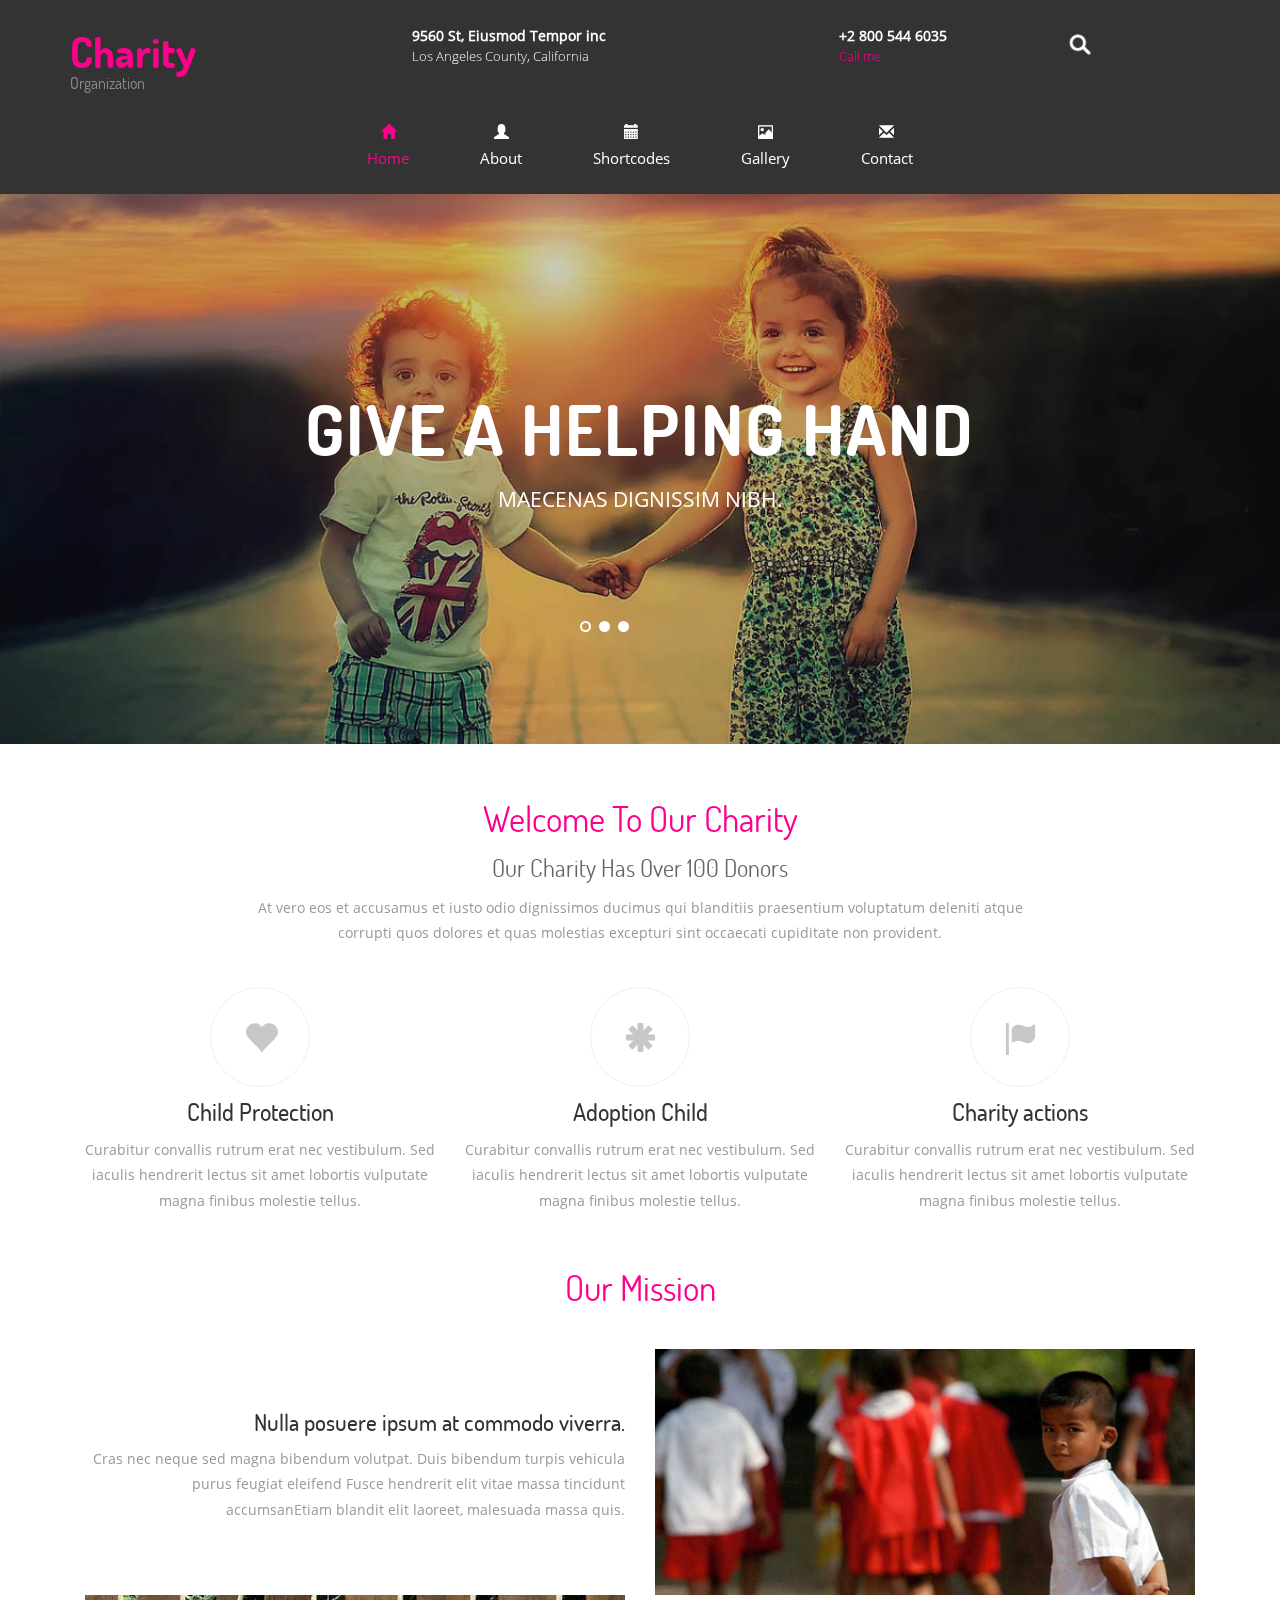
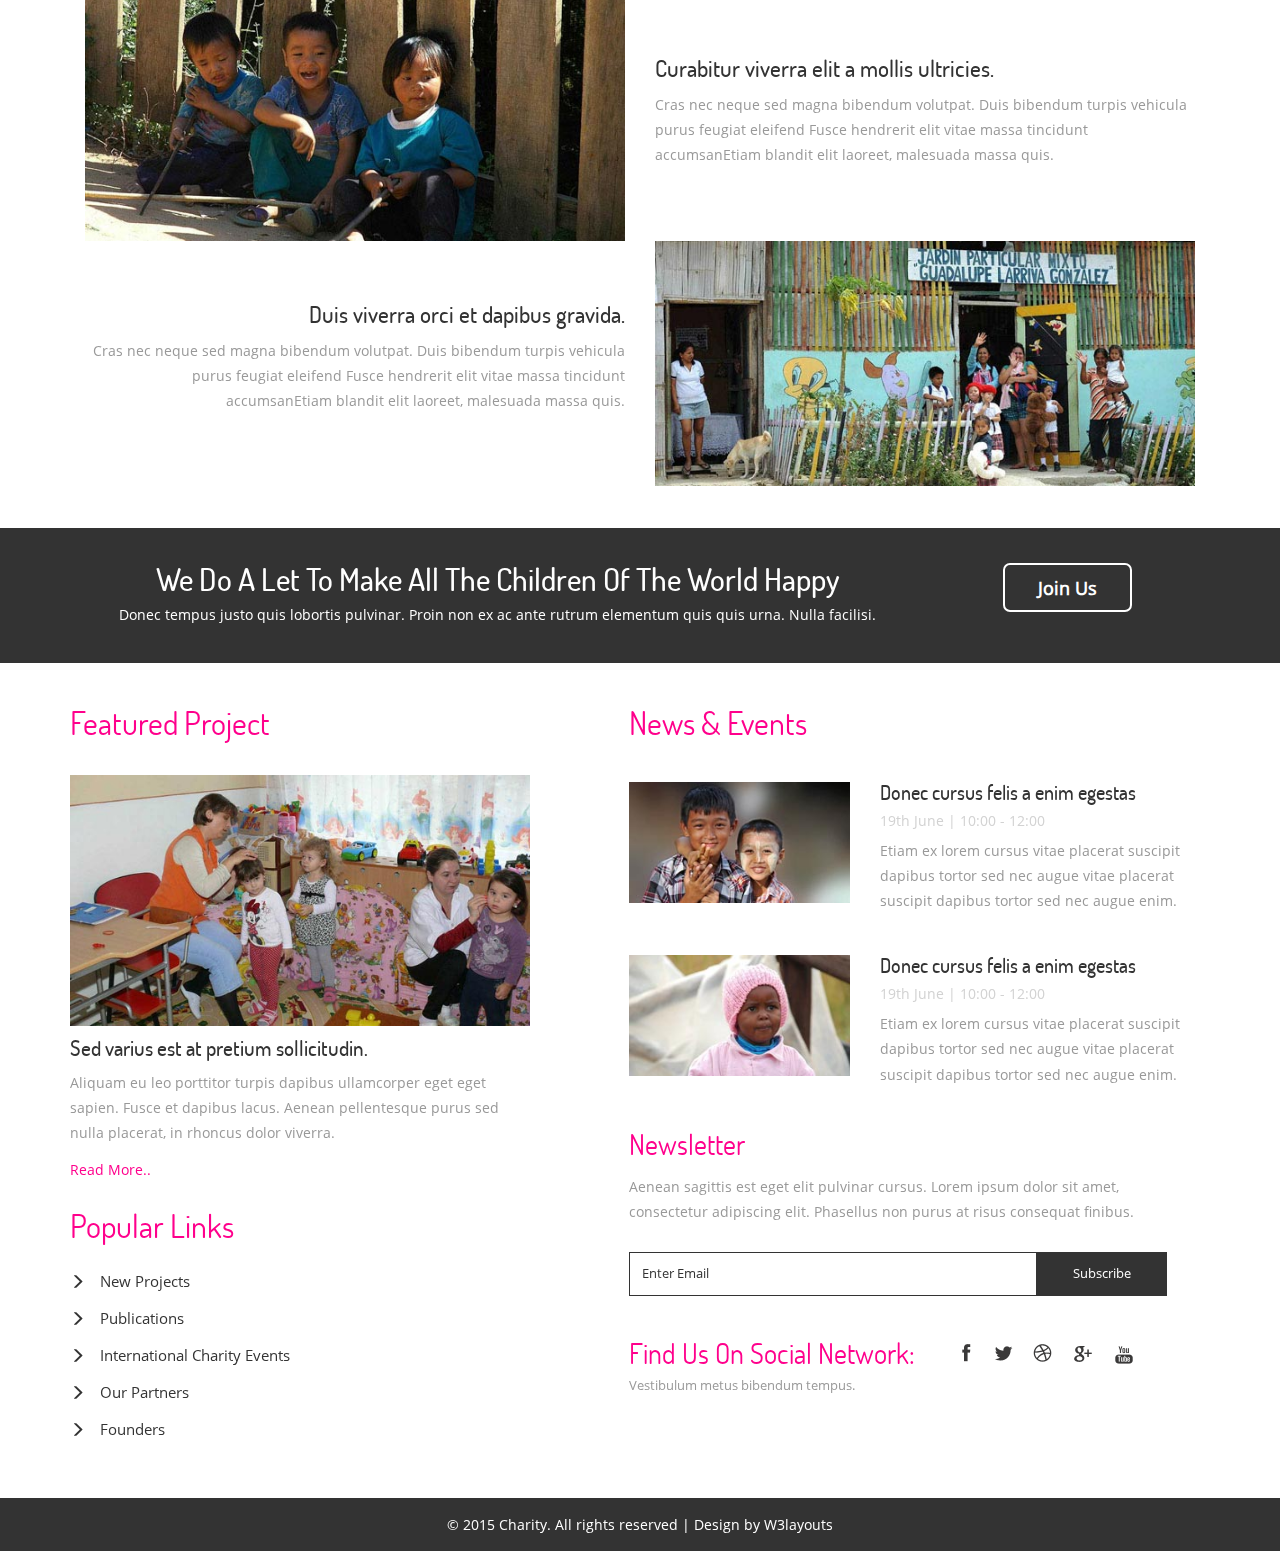
==== commit 06f15cd7: "Cambiar a plantilla seleccionada" ====
--- a/index.html
+++ b/index.html
@@ -1,282 +1,294 @@
-<!DOCTYPE HTML>
 <!--
-	Directive by HTML5 UP
-	html5up.net | @n33co
-	Free for personal and commercial use under the CCA 3.0 license (html5up.net/license)
+Author: W3layouts
+Author URL: http://w3layouts.com
+License: Creative Commons Attribution 3.0 Unported
+License URL: http://creativecommons.org/licenses/by/3.0/
 -->
+<!DOCTYPE html>
 <html>
-	<head>
-		<title>Directive by HTML5 UP</title>
-		<meta charset="utf-8" />
-		<meta name="viewport" content="width=device-width, initial-scale=1" />
-		<!--[if lte IE 8]><script src="assets/js/ie/html5shiv.js"></script><![endif]-->
-		<link rel="stylesheet" href="assets/css/main.css" />
-		<!--[if lte IE 8]><link rel="stylesheet" href="assets/css/ie8.css" /><![endif]-->
-	</head>
-	<body>
+<head>
+<title>Charity a charity Category Flat Bootstrap Responsive Web Template | Home :: w3layouts</title>
+<link href="css/bootstrap.css" rel='stylesheet' type='text/css' />
+<!-- jQuery (Bootstrap's JavaScript plugins) -->
+<script src="js/jquery.min.js"></script>
+<!-- Custom Theme files -->
+<link href="css/style.css" rel="stylesheet" type="text/css" media="all" />
+<!-- Custom Theme files -->
+<meta name="viewport" content="width=device-width, initial-scale=1">
+<meta http-equiv="Content-Type" content="text/html; charset=utf-8" />
+<meta name="keywords" content="Charity Responsive web template, Bootstrap Web Templates, Flat Web Templates, Android Compatible web template, 
+Smartphone Compatible web template, free webdesigns for Nokia, Samsung, LG, SonyErricsson, Motorola web design" />
+<script type="application/x-javascript"> addEventListener("load", function() { setTimeout(hideURLbar, 0); }, false); function hideURLbar(){ window.scrollTo(0,1); } </script>
+</head>
+<body>
+<!---->
+<div class="header">
+	 <div class="container">
+		 <div class="header-top">
+			 <div class="logo">
+				 <a href="index.html"><h1>Charity <span>Organization</span></h1></a>
+			 </div>
+			 <div class="hdr-address">
+				 <div class="address1">
+					 <h5> 9560 St, Eiusmod Tempor inc</h5>
+					 <p>Los Angeles County, California</p>
+				 </div>
+				 <div class="call">
+					 <h5>+2 800 544 6035</h5>
+					 <p>Call me</p>
+				 </div>
+				 <div class="clearfix"></div>
+			 </div>
+			 <div class="search">
+				 <div class="search-box">
+					 <div id="sb-search" class="sb-search">
+						  <form>
+							<input class="sb-search-input" placeholder="search term..." type="search" name="search" id="search">
+							<input class="sb-search-submit" type="submit" value="">
+							<span class="sb-icon-search"> </span>
+						 </form>
+					 </div>
+				 </div>
+			 </div>
+			 <div class="clearfix"> </div>
+			 <!-- search-scripts -->
+			<script src="js/classie.js"></script>
+			<script src="js/uisearch.js"></script>
+				<script>
+					new UISearch( document.getElementById( 'sb-search' ) );
+				</script>
+			<!-- //search-scripts -->
+		 </div>
+		 <div class="top-menu">
+			 <span class="menu">MENU</span>
+			 <ul>
+			 <li class="active"><a href="index.html"><span class="glyphicon glyphicon-home" aria-hidden="true"></span>Home</a></li>
+			 <li><a href="about.html"><span class="glyphicon glyphicon-user" aria-hidden="true"></span>About</a></li>
+			 <li><a href="shortcodes.html"><span class="glyphicon glyphicon-calendar" aria-hidden="true"></span>Shortcodes</a></li>
+			 <li><a href="gallery.html"><span class="glyphicon glyphicon-picture" aria-hidden="true"></span>Gallery</a></li>
+			 <li><a href="contact.html"><span class="glyphicon glyphicon-envelope" aria-hidden="true"></span>Contact</a></li>
+			 </ul>
+		 </div>
+		 <!-- script-for-menu -->
+		 <script>					
+					$("span.menu").click(function(){
+						$(".top-menu ul").slideToggle("slow" , function(){
+						});
+					});
+		 </script>
+		 <!-- script-for-menu -->	
+		 <div class="clearfix"></div>
+	 </div>
+</div>
+<!---->
+<div class="banner">
+	 <div class="container">			
+			<script src="js/responsiveslides.min.js"></script>
+			  <script>
+					$(function () {
+					  $("#slider").responsiveSlides({
+						auto: true,
+						nav: false,
+						speed: 500,
+						namespace: "callbacks",
+						pager: true,
+					  });
+					});
+			 </script>
+			 <div class="slider">
+				 <div class="callbacks_container">
+				     <ul class="rslides" id="slider">
+						 <li>	          
+							  <h2>Give a Helping Hand</h2>
+							 <h3>Maecenas dignissim nibh.</h3>
+						 </li>
+						 <li>	          
+							 <h2>Help a Child Without Family</h2>
+							 <h3>Fusce vel lacus dapibus.</h3>
+						 </li>
+						 <li>	          
+							 <h2>Don't Leave Orphans Alone</h2>		
+							 <h3>Aenean maximus in sem.</h3>
+						 </li>
+					  </ul>
+				 </div>
+			 </div>
+			  <!----->		  
 
-		<!-- Header -->
-			<div id="header">
-				<span class="logo icon fa-paper-plane-o"></span>
-				<h1>Hi. This is Directive.</h1>
-				<p>A responsive HTML5 + CSS3 site template designed by <a href="http://html5up.net">HTML5 UP</a>
-				<br />
-				and released for free under the <a href="http://html5up.net/license">Creative Commons license</a>.</p>
-			</div>
+	 </div>
+</div>
+<!---->
+<div class="welcome">
+	 <div class="container">
+		 <div class="welcome-top">
+			 <h3>Welcome To Our Charity</h3>
+			 <h4>Our Charity Has Over 100 Donors</h4>
+			 <p>At vero eos et accusamus et iusto odio dignissimos ducimus qui blanditiis praesentium voluptatum deleniti atque
+				corrupti quos dolores et quas molestias excepturi sint occaecati cupiditate non provident.</p>
+		 </div>
+		  <div class="charitys">
+			  <div class="col-md-4 chrt_grid" style="visibility: visible; -webkit-animation-delay: 0.4s;">
+				   <div class="chrty">
+						<figure class="icon">
+							 <span class="glyphicon-icon glyphicon-heart" aria-hidden="true"></span>
+						</figure>
+						<h3>Child Protection</h3>
+						<p>Curabitur convallis rutrum erat nec vestibulum. Sed iaculis hendrerit lectus sit amet lobortis vulputate magna finibus molestie tellus.</p>
+				  </div>
+			  </div>
+			  <div class="col-md-4 chrt_grid" style="visibility: visible; -webkit-animation-delay: 0.4s;">
+				   <div class="chrty">
+						<figure class="icon">
+							<span class="glyphicon-icon glyphicon-asterisk" aria-hidden="true"></span>
+						</figure>						
+						<h3>Adoption Child </h3>
+						<p>Curabitur convallis rutrum erat nec vestibulum. Sed iaculis hendrerit lectus sit amet lobortis vulputate magna finibus molestie tellus.</p>
+				  </div>
+			  </div>
+			  <div class="col-md-4 chrt_grid" style="visibility: visible; -webkit-animation-delay: 0.4s;">
+				   <div class="chrty">
+						 <figure class="icon">
+							<span class="glyphicon-icon glyphicon-flag" aria-hidden="true"></span>
+						</figure>						
+						<h3>Charity actions</h3>
+						<p>Curabitur convallis rutrum erat nec vestibulum. Sed iaculis hendrerit lectus sit amet lobortis vulputate magna finibus molestie tellus.</p>
+				  </div>
+			  </div>
+			  <div class="clearfix"></div>
+		 </div>		 
+	 </div>
+</div>
+<!---->
+<div class="mission">
+	 <div class="container">
+		 <h3>Our Mission</h3>
+		 <div class="mission-sec">
+			 <div class="blog-grids">
+				 <div class="col-md-6 blog1 text_grid">
+					 <h4><a href="about.html">Nulla posuere ipsum at commodo viverra.</a></h4>
+					 <p>Cras nec neque sed magna bibendum volutpat. Duis bibendum turpis vehicula purus feugiat eleifend Fusce hendrerit elit vitae massa tincidunt accumsanEtiam blandit elit laoreet, malesuada massa quis.</p>
+				 </div>
+				 <div class="col-md-6 blog-pic">
+					  <img src="images/m2.jpg" class="img-responsive" alt="">
+				 </div>
+				 <div class="clearfix"></div>
+			 </div>	
+			 <div class="blog-grids">
+				 <div class="col-md-6 blog-pic">
+					  <img src="images/m1.jpg" class="img-responsive" alt="">
+				 </div>
+				 <div class="col-md-6 blog1">
+					 <h4><a href="about.html">Curabitur viverra elit a mollis ultricies.</a></h4>
+					 <p>Cras nec neque sed magna bibendum volutpat. Duis bibendum turpis vehicula purus feugiat eleifend Fusce hendrerit elit vitae massa tincidunt accumsanEtiam blandit elit laoreet, malesuada massa quis.</p>
+				 </div>			 
+				 <div class="clearfix"></div>
+			 </div>
+			 <div class="blog-grids">
+				 <div class="col-md-6 blog1 text_grid">
+					 <h4><a href="about.html">Duis viverra orci et dapibus gravida.</a></h4>
+					 <p>Cras nec neque sed magna bibendum volutpat. Duis bibendum turpis vehicula purus feugiat eleifend Fusce hendrerit elit vitae massa tincidunt accumsanEtiam blandit elit laoreet, malesuada massa quis.</p>
+				 </div>
+				 <div class="col-md-6 blog-pic">
+					  <img src="images/m3.jpg" class="img-responsive" alt="">
+				 </div>
+				 <div class="clearfix"></div>
+			 </div>
+		 </div>
+	 </div>
+</div>
+<!---->
+<div class="join">
+	 <div class="container">
+		 <div class="col-md-9 join-info">
+		      <h3>We Do A Let To Make All The Children Of The World Happy</h3>
+			  <p>Donec tempus justo quis lobortis pulvinar. Proin non ex ac ante rutrum elementum quis quis urna. Nulla facilisi.</p>
+		 </div>
+		 <div class="col-md-3 join-link">
+				<a href="#">Join Us</a>
+		 </div>
+		  <div class="clearfix"></div>
+	 </div>
+</div>
+<!---->
+<div class="bottom-grids">
+	 <div class="container">
+		 <div class="col-md-5 bottom-left-grid">
+			 <h3>Featured Project</h3>
+			 <div class="project">				 
+				 <img src="images/pic.jpg" class="img-responsive" alt=""/>
+				 <h4>Sed varius est at pretium sollicitudin.</h4>
+				 <p>Aliquam eu leo porttitor turpis dapibus ullamcorper eget eget sapien. Fusce et dapibus lacus. Aenean pellentesque purus sed nulla placerat, in rhoncus dolor viverra. </p>
+				 <a href="about.html">Read More..</a>
+			 </div>
+			 <div class="links">
+				 <h3>Popular Links</h3>
+				 <ul>
+					 <li><a href="#"><span class="glyphicon2 glyphicon-menu-right" aria-hidden="true"></span>New Projects</a></li>
+					 <li><a href="#"><span class="glyphicon2 glyphicon-menu-right" aria-hidden="true"></span>Publications</a></li>
+					 <li><a href="#"><span class="glyphicon2 glyphicon-menu-right" aria-hidden="true"></span>International Charity Events</a></li>
+					 <li><a href="#"><span class="glyphicon2 glyphicon-menu-right" aria-hidden="true"></span>Our Partners</a></li>
+					 <li><a href="#"><span class="glyphicon2 glyphicon-menu-right" aria-hidden="true"></span>Founders</a></li>
+				 </ul>
+			 </div>
+		</div>
+		 <div class="col-md-7 bottom-right-grid">
+			  <h3>News & Events</h3>
+			  <div class="event-grids">
+					<div class="col-md-5 event-pic">
+						 <img src="images/e1.jpg" class="img-responsive" alt=""/> 
+					</div>
+					<div class="col-md-7 event-pic-info">
+						 <h4><a href="about.html">Donec cursus felis a enim egestas</a></h4>
+						 <span>19th June | 10:00 - 12:00</span>
+						 <p>Etiam ex lorem cursus vitae placerat suscipit dapibus tortor sed nec augue vitae placerat suscipit dapibus tortor sed nec augue enim.</p>
+					</div>
+					<div class="clearfix"></div>
+			  </div>
+			  <div class="event-grids">
+					<div class="col-md-5 event-pic">
+						 <img src="images/e2.jpg" class="img-responsive" alt=""/> 
+					</div>
+					<div class="col-md-7 event-pic-info">
+						 <h4><a href="about.html">Donec cursus felis a enim egestas</a></h4>
+						 <span>19th June | 10:00 - 12:00</span>
+						 <p>Etiam ex lorem cursus vitae placerat suscipit dapibus tortor sed nec augue vitae placerat suscipit dapibus tortor sed nec augue enim.</p>
+					</div>
+					<div class="clearfix"></div>
+			  </div>
+			  <div class="news-ltr">
+				 <h4>Newsletter</h4>
+				 <p>Aenean sagittis est eget elit pulvinar cursus. Lorem ipsum dolor sit amet, consectetur adipiscing elit. Phasellus non purus at risus consequat finibus.</p>
+				 <form>					 
+					  <input type="text" class="text" value="Enter Email" onfocus="this.value = '';" onblur="if (this.value == '') {this.value = 'Enter Email';}">
+					 <input type="submit" value="Subscribe">
+					 <div class="clearfix"></div>
+			  	 </form>
+			 </div>
+			  <div class="social">
+				 <div class="social-grid">
+					 <h4>Find Us On Social Network:</h4>
+					 <p>Vestibulum metus bibendum tempus.</p>
+				 </div>
+				 <div class="icons">
+					 <a href="#"><i class="facebook"></i></a>
+					<a href="#"><i class="twitter"></i></a>
+					<a href="#"><i class="dribble"></i></a>	
+					<a href="#"><i class="google"></i></a>	
+					<a href="#"><i class="youtube"></i></a>	
 
-		<!-- Main -->
-			<div id="main">
-
-				<header class="major container 75%">
-					<h2>We conduct experiments that
-					<br />
-					may or may not seriously
-					<br />
-					break the universe</h2>
-					<!--
-					<p>Tellus erat mauris ipsum fermentum<br />
-					etiam vivamus nunc nibh morbi.</p>
-					-->
-				</header>
-
-				<div class="box alt container">
-					<section class="feature left">
-						<a href="#" class="image icon fa-signal"><img src="images/pic01.jpg" alt="" /></a>
-						<div class="content">
-							<h3>The First Thing</h3>
-							<p>Vitae natoque dictum etiam semper magnis enim feugiat amet curabitur tempor orci penatibus. Tellus erat mauris ipsum fermentum etiam vivamus eget. Nunc nibh morbi quis fusce lacus.</p>
-						</div>
-					</section>
-					<section class="feature right">
-						<a href="#" class="image icon fa-code"><img src="images/pic02.jpg" alt="" /></a>
-						<div class="content">
-							<h3>The Second Thing</h3>
-							<p>Vitae natoque dictum etiam semper magnis enim feugiat amet curabitur tempor orci penatibus. Tellus erat mauris ipsum fermentum etiam vivamus eget. Nunc nibh morbi quis fusce lacus.</p>
-						</div>
-					</section>
-					<section class="feature left">
-						<a href="#" class="image icon fa-mobile"><img src="images/pic03.jpg" alt="" /></a>
-						<div class="content">
-							<h3>The Third Thing</h3>
-							<p>Vitae natoque dictum etiam semper magnis enim feugiat amet curabitur tempor orci penatibus. Tellus erat mauris ipsum fermentum etiam vivamus eget. Nunc nibh morbi quis fusce lacus.</p>
-						</div>
-					</section>
-				</div>
-
-				<!--
-				<div class="box container">
-					<header>
-						<h2>A lot of generic stuff</h2>
-					</header>
-					<section>
-						<header>
-							<h3>Paragraph</h3>
-							<p>This is the subtitle for this particular heading</p>
-						</header>
-						<p>Phasellus nisl nisl, varius id <sup>porttitor sed pellentesque</sup> ac orci. Pellentesque
-						habitant <strong>strong</strong> tristique <b>bold</b> et netus <i>italic</i> malesuada <em>emphasized</em> ac turpis egestas. Morbi
-						leo suscipit ut. Praesent <sub>id turpis vitae</sub> turpis pretium ultricies. Vestibulum sit
-						amet risus elit.</p>
-					</section>
-					<section>
-						<header>
-							<h3>Blockquote</h3>
-						</header>
-						<blockquote>Fringilla nisl. Donec accumsan interdum nisi, quis tincidunt felis sagittis eget.
-						tempus euismod. Vestibulum ante ipsum primis in faucibus.</blockquote>
-					</section>
-					<section>
-						<header>
-							<h3>Divider</h3>
-						</header>
-						<p>Donec consectetur vestibulum dolor et pulvinar. Etiam vel felis enim, at viverra
-						ligula. Ut porttitor sagittis lorem, quis eleifend nisi ornare vel. Praesent nec orci
-						facilisis leo magna. Cras sit amet urna eros, id egestas urna. Quisque aliquam
-						tempus euismod. Vestibulum ante ipsum primis in faucibus orci luctus et ultrices
-						posuere cubilia.</p>
-						<hr />
-						<p>Donec consectetur vestibulum dolor et pulvinar. Etiam vel felis enim, at viverra
-						ligula. Ut porttitor sagittis lorem, quis eleifend nisi ornare vel. Praesent nec orci
-						facilisis leo magna. Cras sit amet urna eros, id egestas urna. Quisque aliquam
-						tempus euismod. Vestibulum ante ipsum primis in faucibus orci luctus et ultrices
-						posuere cubilia.</p>
-					</section>
-					<section>
-						<header>
-							<h3>Unordered List</h3>
-						</header>
-						<ul class="default">
-							<li>Donec consectetur vestibulum dolor et pulvinar. Etiam vel felis enim, at viverra ligula. Ut porttitor sagittis lorem, quis eleifend nisi ornare vel.</li>
-							<li>Donec consectetur vestibulum dolor et pulvinar. Etiam vel felis enim, at viverra ligula. Ut porttitor sagittis lorem, quis eleifend nisi ornare vel.</li>
-							<li>Donec consectetur vestibulum dolor et pulvinar. Etiam vel felis enim, at viverra ligula. Ut porttitor sagittis lorem, quis eleifend nisi ornare vel.</li>
-							<li>Donec consectetur vestibulum dolor et pulvinar. Etiam vel felis enim, at viverra ligula. Ut porttitor sagittis lorem, quis eleifend nisi ornare vel.</li>
-						</ul>
-					</section>
-					<section>
-						<header>
-							<h3>Ordered List</h3>
-						</header>
-						<ol class="default">
-							<li>Donec consectetur vestibulum dolor et pulvinar. Etiam vel felis enim, at viverra ligula. Ut porttitor sagittis lorem, quis eleifend nisi ornare vel.</li>
-							<li>Donec consectetur vestibulum dolor et pulvinar. Etiam vel felis enim, at viverra ligula. Ut porttitor sagittis lorem, quis eleifend nisi ornare vel.</li>
-							<li>Donec consectetur vestibulum dolor et pulvinar. Etiam vel felis enim, at viverra ligula. Ut porttitor sagittis lorem, quis eleifend nisi ornare vel.</li>
-							<li>Donec consectetur vestibulum dolor et pulvinar. Etiam vel felis enim, at viverra ligula. Ut porttitor sagittis lorem, quis eleifend nisi ornare vel.</li>
-						</ol>
-					</section>
-					<section>
-						<header>
-							<h3>Table</h3>
-						</header>
-						<div class="table-wrapper">
-							<table class="default">
-								<thead>
-									<tr>
-										<th>ID</th>
-										<th>Name</th>
-										<th>Description</th>
-										<th>Price</th>
-									</tr>
-								</thead>
-								<tbody>
-									<tr>
-										<td>45815</td>
-										<td>Something</td>
-										<td>Ut porttitor sagittis lorem, quis eleifend nisi ornare vel.</td>
-										<td>29.99</td>
-									</tr>
-									<tr>
-										<td>24524</td>
-										<td>Nothing</td>
-										<td>Ut porttitor sagittis lorem, quis eleifend nisi ornare vel.</td>
-										<td>19.99</td>
-									</tr>
-									<tr>
-										<td>45815</td>
-										<td>Something</td>
-										<td>Ut porttitor sagittis lorem, quis eleifend nisi ornare vel.</td>
-										<td>29.99</td>
-									</tr>
-									<tr>
-										<td>24524</td>
-										<td>Nothing</td>
-										<td>Ut porttitor sagittis lorem, quis eleifend nisi ornare vel.</td>
-										<td>19.99</td>
-									</tr>
-								</tbody>
-								<tfoot>
-									<tr>
-										<td colspan="3"></td>
-										<td>100.00</td>
-									</tr>
-								</tfoot>
-							</table>
-						</div>
-					</section>
-					<section>
-						<header>
-							<h3>Form</h3>
-						</header>
-						<form method="post" action="#">
-							<div class="row">
-								<div class="6u 12u(mobilep)">
-									<label for="name">Name</label>
-									<input class="text" type="text" name="name" id="name" value="" placeholder="John Doe" />
-								</div>
-								<div class="6u 12u(mobilep)">
-									<label for="email">Email</label>
-									<input class="text" type="text" name="email" id="email" value="" placeholder="johndoe@domain.tld" />
-								</div>
-							</div>
-							<div class="row">
-								<div class="12u">
-									<label for="subject">Subject</label>
-									<input class="text" type="text" name="subject" id="subject" value="" placeholder="Enter your subject" />
-								</div>
-							</div>
-							<div class="row">
-								<div class="12u">
-									<label for="subject">Message</label>
-									<textarea name="message" id="message" placeholder="Enter your message" rows="6"></textarea>
-								</div>
-							</div>
-							<div class="row">
-								<div class="12u">
-									<ul class="actions">
-										<li><input type="submit" value="Send" /></li>
-										<li><input type="reset" value="Reset" class="alt" /></li>
-									</ul>
-								</div>
-							</div>
-						</form>
-					</section>
-				</div>
-				-->
-
-				<footer class="major container 75%">
-					<h3>Get shady with science</h3>
-					<p>Vitae natoque dictum etiam semper magnis enim feugiat amet curabitur tempor orci penatibus. Tellus erat mauris ipsum fermentum etiam vivamus.</p>
-					<ul class="actions">
-						<li><a href="#" class="button">Join our crew</a></li>
-					</ul>
-				</footer>
-
-			</div>
-
-		<!-- Footer -->
-			<div id="footer">
-				<div class="container 75%">
-
-					<header class="major last">
-						<h2>Questions or comments?</h2>
-					</header>
-
-					<p>Vitae natoque dictum etiam semper magnis enim feugiat amet curabitur tempor
-					orci penatibus. Tellus erat mauris ipsum fermentum etiam vivamus.</p>
-
-					<form method="post" action="#">
-						<div class="row">
-							<div class="6u 12u(mobilep)">
-								<input type="text" name="name" placeholder="Name" />
-							</div>
-							<div class="6u 12u(mobilep)">
-								<input type="email" name="email" placeholder="Email" />
-							</div>
-						</div>
-						<div class="row">
-							<div class="12u">
-								<textarea name="message" placeholder="Message" rows="6"></textarea>
-							</div>
-						</div>
-						<div class="row">
-							<div class="12u">
-								<ul class="actions">
-									<li><input type="submit" value="Send Message" /></li>
-								</ul>
-							</div>
-						</div>
-					</form>
-
-					<ul class="icons">
-						<li><a href="#" class="icon fa-twitter"><span class="label">Twitter</span></a></li>
-						<li><a href="#" class="icon fa-facebook"><span class="label">Facebook</span></a></li>
-						<li><a href="#" class="icon fa-instagram"><span class="label">Instagram</span></a></li>
-						<li><a href="#" class="icon fa-github"><span class="label">Github</span></a></li>
-						<li><a href="#" class="icon fa-dribbble"><span class="label">Dribbble</span></a></li>
-					</ul>
-
-					<ul class="copyright">
-						<li>&copy; Untitled. All rights reserved.</li><li>Design: <a href="http://html5up.net">HTML5 UP</a></li>
-					</ul>
-
-				</div>
-			</div>
-
-		<!-- Scripts -->
-			<script src="assets/js/jquery.min.js"></script>
-			<script src="assets/js/skel.min.js"></script>
-			<script src="assets/js/util.js"></script>
-			<!--[if lte IE 8]><script src="assets/js/ie/respond.min.js"></script><![endif]-->
-			<script src="assets/js/main.js"></script>
-
-	</body>
+				 </div>
+				 <div class="clearfix"></div>
+			  </div>
+		 </div>
+		 <div class="clearfix"></div>
+	 </div>
+</div>
+<!---->
+<div class="copywrite">
+	 <div class="container">
+			 <p> © 2015 Charity. All rights reserved | Design by <a href="http://w3layouts.com/">W3layouts</a></p>
+	 </div>
+</div>
+<!---->
+</body>
 </html>--- a/css/style.css
+++ b/css/style.css
@@ -0,0 +1,1696 @@
+/*--
+	Author: W3layouts
+	Author URL: http://w3layouts.com
+	License: Creative Commons Attribution 3.0 Unported
+	License URL: http://creativecommons.org/licenses/by/3.0/
+--*/
+body{
+	margin:0;
+	padding:0;
+	font-family: 'OpenSans-Regular';
+ }
+body a{
+	transition:0.5s all;
+	-webkit-transition:0.5s all;
+	-moz-transition:0.5s all;
+	-o-transition:0.5s all;
+	-ms-transition:0.5s all;
+}
+h1,h2,h3,h4,h5,h6{
+	margin:0;			   
+}
+h1.b1,h2.b2,h3.b3 {
+  margin-bottom:25px;
+  display: block;
+}
+.row{
+	margin:0;
+}
+.breadcrumb{
+	margin:1em 0;
+}		
+p{
+	margin:0;
+}
+ul{
+margin:0;
+padding:0;
+}
+@font-face {
+   font-family: 'OpenSans-Regular';
+   src: url(../fonts/OpenSans-Regular.ttf)format('truetype');
+}
+@font-face {
+   font-family: 'OpenSans-Light';
+   src: url(../fonts/OpenSans-Light.ttf)format('truetype');}
+
+@font-face {
+   font-family: 'Dosis-Regular';
+   src: url(../fonts/Dosis-Regular.ttf)format('truetype');
+}
+@font-face {
+   font-family: 'Dosis-Bold';
+   src: url(../fonts/Dosis-Bold.ttf)format('truetype');
+}
+@font-face {
+   font-family: 'Dosis-Medium';
+   src: url(../fonts/Dosis-Medium.ttf)format('truetype');
+}
+/*----*/
+.header{
+	background:#333;
+	padding:2em 0 1em;
+}
+.header-top{
+	margin-bottom:1em;
+}
+.logo{
+	float:left;
+	width:30%;
+}
+.hdr-address{
+	float:left;
+	width:50%;
+}
+.logo a h1{
+	color:#FF008C;
+	 font-family: 'Dosis-Bold';
+font-size:3em;	
+	display:inline-block;
+	text-decoration:none;
+}
+.logo a h1 span{
+	color:#8D8D8D;
+	font-size:16px;
+	display:block;
+	font-family: 'Dosis-Regular';
+}
+.address1 p{
+	color:#fff;
+	font-size:0.9em;
+	font-family: 'OpenSans-Light';
+}
+.address1 h5{
+	font-weight:600;
+	margin-bottom:5px;
+	font-size:1em;
+	color:#fff;
+}
+.address1{
+	margin-right:3%;
+	width:72%;
+	float:left;
+}
+.call{
+	float:left;
+	width:25%;
+}
+.call h5{
+	font-weight:600;
+	margin-bottom:5px;
+	font-size:1em;
+	color:#fff;
+}
+.call p{
+	color:#FF008C;
+	font-size:0.9em;
+	font-family: 'OpenSans-Light';
+}
+/*--start-search--*/
+.search {
+    float:left;
+}
+.sb-search {
+	position: absolute;
+	right: 14%;
+	width: 0%;
+	min-width: 41px;
+	margin: 0;
+	height:40px;
+	float: right;
+	overflow: hidden;
+	-webkit-transition: width 0.3s;
+	-moz-transition: width 0.3s;
+	transition: width 0.3s;
+	-webkit-backface-visibility: hidden;
+	background: none;
+}
+.sb-search-input {
+    position: absolute;
+    top: 0px;
+    left: 30px;
+    border: none;
+    outline: none;
+    height:35px;
+	width:80%;
+    margin: 0;
+    z-index: 10;
+    font-size: 1em;
+    color: #808080;
+    padding: 0 0.7em;
+    border-bottom: 1px solid #333;
+}
+.sb-search-input::-webkit-input-placeholder {
+	color:#000;
+}
+.sb-search-input:-moz-placeholder {
+	color: #000;
+}
+.sb-search-input::-moz-placeholder {
+	color: #efb480;
+}
+.sb-search-input:-ms-input-placeholder {
+	color: #ffffff;
+}
+.sb-icon-search,.sb-search-submit  {
+	width: 41px;
+    height: 34px;
+    display: block;
+    position: absolute;
+    right: 0;
+    top: 0px;
+    padding: 0;
+    margin: 0;
+    line-height: 85px;
+    text-align: center;
+	cursor: pointer;
+}
+.sb-search-submit {
+	background:#333 url('../images/search.png') no-repeat center 6px;
+	-ms-filter: "progid:DXImageTransform.Microsoft.Alpha(Opacity=0)"; /* IE 8 */
+    filter: alpha(opacity=0); /* IE 5-7 */
+    color: transparent;
+	border: none;
+	outline: none;
+	z-index: -1;
+	-webkit-appearance: none;
+}
+.sb-icon-search {
+   background:#333 url('../images/search.png') no-repeat center 6px;
+	z-index: 90;
+}
+/* Open state */
+.sb-search.sb-search-open,.no-js .sb-search {
+	width:22%;
+}
+.sb-search.sb-search-open .sb-icon-search,.no-js .sb-search .sb-icon-search {
+	z-index: 11;
+}
+.sb-search.sb-search-open .sb-search-submit,.no-js .sb-search .sb-search-submit {
+	z-index: 90;
+}
+/*-- search-ends --*/
+.top-menu{
+	text-align:center;
+}
+.top-menu ul li{
+	display:inline-block;
+	margin-top:1em;
+}
+.top-menu ul li a{
+	font-size:1.1em;
+	display:block;
+	padding:10px 18px;
+	margin:0 1em;
+	color:#fff;
+	text-decoration:none;
+}
+.top-menu ul li.active a,.top-menu ul li a:hover{
+	color:#FF008C;
+}
+span.menu{
+	display: none;
+}
+.glyphicon {
+  top: -8px;
+  display: block;
+}
+/*--banner--*/
+.banner{
+	background:url(../images/bnr3.jpg) no-repeat 0px 0px;
+	background-size:cover;
+	min-height:650px;
+	padding-top:17em;
+	text-align:center;
+}
+.banner h2{
+	color:#fff;
+	font-size:5em;
+	font-family: 'Dosis-Bold';
+}
+.slider {
+	position: relative;
+	text-align: center;
+}
+.rslides {
+  position: relative;
+  list-style: none;
+  overflow: hidden;
+  width: 100%;
+  padding: 0;
+  margin: 0;
+  }
+.rslides h2{
+color:#fff;
+font-size: 5em;
+    width: 92%;
+    margin: 0 auto;
+	letter-spacing:2px;
+	text-transform:uppercase;
+}
+.rslides h3{
+color:#fff;
+font-size: 1.5em;
+margin-top:1em;
+text-transform:uppercase;
+}
+.rslides li {
+  -webkit-backface-visibility: hidden;
+  position: absolute;
+  display: none;
+  width: 100%;
+  left: 0;
+  top: 0;
+  }
+.rslides li:first-child {
+  position: relative;
+  display: block;
+  float: left;
+  }
+.callbacks_tabs a:after {
+	content: "\f111";
+	font-size: 0;
+	font-family: FontAwesome;
+	visibility: visible;
+	display: block;
+	height:11px;
+	width: 11px;
+	display: inline-block;
+	border: 2px solid #fff;
+	border-radius:50%;
+	background:#fff;
+}
+.callbacks_here a:after{
+	border: 2px solid #FFF;
+	background:transparent;
+}
+.callbacks_tabs a{
+	visibility:hidden;
+}
+.callbacks_tabs li{
+	display:inline-block;
+}
+ul.callbacks_tabs.callbacks1_tabs {
+	position: absolute;
+	bottom: -100%;
+	z-index: 999;
+	left: 44%;
+}
+/*----*/
+.welcome {
+    padding: 4em 0;
+}
+.welcome-top{
+	text-align:center;
+}
+.welcome-top h3,.mission h3{
+    color: #FF008C;
+    font-size: 2.5em;
+    margin: 0;
+    font-family: 'Dosis-Regular';
+	text-align:center;
+}
+.welcome-top h4 {
+    font-size: 1.7em;
+    margin: 0.7em 0 0;
+    color: #666;
+   font-family: 'Dosis-Regular';
+   font-weight:500;
+}
+.welcome-top p {
+    font-size: 1em;
+    line-height: 1.8em;
+    color: #999;
+        margin: 1em auto;
+    width: 80%;
+}
+.charitys{
+	margin-top:3em;
+}
+.chrt_grid{
+	text-align:center;
+}
+.chrt_grid .icon {
+  width: 100px;
+  height: 100px;
+  border-radius: 50%;
+  background:#fff;
+  margin: 0 auto;
+  text-align: center;
+  position: relative;
+	border:1px solid #eee;
+}
+.chrt_grid .icon img {
+  position: relative;
+  z-index: 100;
+  transition: all 0.3s ease 0s;
+}
+.chrt_grid .icon:before {
+  content: '';
+  width: 102%;
+  height: 102%;
+  border-radius: 50%;
+  background: #333;
+  position: absolute;
+  top: -1px;
+  left: -1px;
+  z-index: 10;
+  -webkit-transform: scale(0);
+  -moz-transform: scale(0);
+  -ms-transform: scale(0);
+  -o-transform: scale(0);
+  transform: scale(0);
+  transition: all 0.3s ease 0s;
+}
+.chrt_grid:hover .icon img {
+  -webkit-transform: scale(0.9);
+  -moz-transform: scale(0.9);
+  -ms-transform: scale(0.9);
+  -o-transform: scale(0.9);
+  transform: scale(0.9);
+}
+.chrt_grid:hover .icon:before {
+  -webkit-transform: scale(1);
+  -moz-transform: scale(1);
+  -ms-transform: scale(1);
+  -o-transform: scale(1);
+  transform: scale(1);
+}
+.glyphicon-heart,.glyphicon-asterisk,.glyphicon-flag{
+	color:#C7C7C7;
+  font-size:35px;
+}
+.glyphicon-icon {
+    position: relative;
+  top: 33px;
+  display: block;
+  font-family: 'Glyphicons Halflings';
+  font-style: normal;
+  font-weight: normal;
+  text-align: center;
+  line-height: 1;
+  -webkit-font-smoothing: antialiased;
+  -moz-osx-font-smoothing: grayscale;
+  z-index: 999;
+}
+.chrty h3 {
+    color: #333;
+    font-size: 1.7em;
+    margin:0.5em 0;
+   font-family: 'Dosis-Medium';
+}
+.chrty p {
+    font-size: 1em;
+    line-height: 1.8em;
+    color: #999;
+}
+/*--mission--*/
+.mission{
+		padding-bottom:3em;
+}
+.blog1 h4 a {
+    color: #333;
+    font-size: 1.25em;
+   font-family: 'Dosis-Medium';
+    margin: 2.7em 0 0.5em 0;
+    display: inline-block;
+    text-decoration: none;
+}
+.blog1 p{
+	color:#999;
+	font-size:1em;
+	line-height:1.8em;
+}
+.text_grid{
+	text-align:right;
+}
+.mission-sec{
+	margin-top:3em;
+}
+.join {   
+    padding: 2.5em 0;
+    background: #333;
+    text-align: center;
+}
+.join h3 {
+    font-size: 2.2em;
+    color: #fff;
+	 font-family: 'Dosis-Medium';
+	 margin-bottom:5px;
+}
+.join p {
+    line-height: 1.8em;
+    color: #fff;
+    font-size: 1em;
+}
+.join a {
+    font-size: 1.3em;
+    font-weight: 600;
+    color: #fff;
+    padding: 0.5em 1.8em;
+    background: #333;
+    border-radius: 7px;
+	-webkit-border-radius: 7px;
+	-moz-border-radius: 7px;
+	-o-border-radius: 7px;
+	-ms-border-radius: 7px;
+    border: 2px solid #fff;
+    display: inline-block;
+    text-decoration: none;
+}
+.join a:hover{
+	background: #fff;
+	color:#333;
+}
+/*--bottom-grids--*/
+.bottom-grids{
+	padding:3em 0;
+}
+.bottom-left-grid{
+	padding-left:0;
+}
+.bottom-left-grid h3,.bottom-right-grid h3{
+	color: #FF008C;
+    font-size: 2.3em;
+    font-family: 'Dosis-Regular';
+}
+.project{
+	margin-top:2.5em;
+}
+.project h4{
+    color: #333;
+    font-size:1.5em;
+    font-family: 'Dosis-Medium';
+    margin:0.5em 0;
+    display: inline-block;
+    text-decoration: none;
+}
+.project p {
+    color: #999;
+    font-size: 1em;
+    line-height: 1.8em;
+}
+.project a{
+	display:block;
+	margin-top:1em;
+	text-decoration:none;
+	color: #FF008C;
+}
+.project a:hover{
+	color:#333;
+}
+.links{
+	margin-top:2em;
+}
+.links h3{
+	color: #FF008C;
+    font-size: 2.3em;
+    font-family: 'Dosis-Regular';
+}
+.glyphicon2{
+    position: relative;
+    top:2px;
+	margin-right:1em;
+    display: inline-block;
+    font-family: 'Glyphicons Halflings';
+    font-style: normal;
+    font-weight: 400;
+    line-height: 1;
+    -webkit-font-smoothing: antialiased;
+    -moz-osx-font-smoothing: grayscale;
+}
+.glyphicon-menu-right:before{
+	color:#333;
+	content: "\e258";
+}
+.links ul{
+	margin-top:2em;
+}
+.links ul li{
+	display:block;
+}
+.links ul li a{
+	display:block;
+	text-decoration:none;
+	color:#333;
+	font-size:1.1em;
+	padding-bottom:15px;
+}
+.links ul li a:hover{
+	color: #FF008C;
+}
+.event-pic-info h4 a{
+    color: #333;
+    font-size: 1.1em;
+	font-family: 'Dosis-Medium';
+    text-decoration: none;
+}
+.event-pic-info h4 a:hover,.blog1 h4 a:hover{
+	color: #FF008C;
+}
+
+.event-pic-info span{
+    color: #D2D2D2;
+    font-size:1em;
+    margin: .5em 0;
+	display: inline-block;
+}
+.event-pic-info p {
+    color: #999;
+    font-size: 1em;
+    line-height: 1.8em;
+}
+.event-grids{
+	margin-top:3em;
+}
+.bottom-right-grid{
+	padding-left:6em;
+}
+.event-pic{
+	padding-left:0;
+}
+.event-pic-info{
+	padding-right:0;
+}
+.social-grid h4{
+	color: #FF008C;
+    font-size: 2em;
+    font-family: 'Dosis-Regular';
+}
+.social-grid{
+	float:left;
+	margin-right:2em;
+}
+.social-grid p{
+	color:#999;
+	font-size:0.9em;
+	margin-top:8px;
+}
+.icons{
+	float:left;
+}
+.social i {
+width: 27px;
+height: 27px;
+background: url('../images/social.png') no-repeat 0px 0px;
+display: inline-block;
+margin:0 5px;
+}
+a i.facebook:hover{
+background-position:-3px -2px;
+}
+a i.twitter:hover{
+background-position: -43px -3px;
+}
+a i.dribble:hover{
+background-position: -83px -3px;
+}
+a i.google:hover{
+background-position:-126px -2px
+}
+a i.youtube:hover{
+background-position:-167px -3px;
+}
+a i.facebook{
+background-position:-3px -36px;
+}
+a i.twitter{
+background-position: -43px -36px;
+}
+a i.dribble{
+background-position: -83px -36px;
+}
+a i.google{
+background-position:-126px -36px
+}
+a i.youtube{
+background-position:-167px -36px;
+}
+.news-ltr{
+	margin:3em 0 3em;
+}
+.news-ltr h4 {
+    color: #FF008C;
+    font-size: 2em;
+    font-family: 'Dosis-Regular';
+    margin: 0em 0em 0.5em 0em;
+}
+ .news-ltr p {
+    color: #999;
+    line-height: 1.8em;
+    font-size:1em;
+}
+.news-ltr form input[type="text"] {
+  width: 72%;
+  padding:12px 12px;
+  float: left;
+  color: #333;
+  outline: none;
+  background: none;
+  border:1px solid #333;
+  background: #fff;
+  font-size:0.9em;
+}
+.news-ltr form input[type="submit"] {
+  width: 23%;
+  color: #fff;
+  border: 2px solid #333;
+  outline: none;
+  padding: 11px 12px;
+  background:#333;
+  transition: 0.5s all;
+  -webkit-transition: 0.5s all;
+  -moz-transition: 0.5s all;
+  -o-transition: 0.5s all;
+  -ms-transition: 0.5s all;
+  float: left;
+  font-size:0.9em;
+}
+.news-ltr form input[type="submit"]:hover{
+	  border: 2px solid #333;  
+  background: transparent;
+  color:#333;  
+}
+.news-ltr form{
+	margin-top:2em;
+}
+.copywrite{
+	padding: 1em 0;
+    text-align: center;
+	background:#333;
+}
+.copywrite p {
+    color: #fff;
+    line-height: 1.8em;
+    font-size: 1em;
+}
+.copywrite p  a{
+	color:#fff;
+}
+/*--about--*/
+.about{
+	padding:3em 0;
+}
+.about h2,h2.top,.gallery h2,h3.hdng{
+	color: #FF008C;
+    font-size: 3em;
+    font-family: 'Dosis-Medium';
+    text-align: center;
+}
+.about-grids{
+	margin-top:3em;
+}
+.about-info h3{
+	color: #333;
+    font-size: 2.3em;
+    font-family: 'Dosis-Regular';
+}
+.about-info h5 {
+    color: #FF008C;
+    margin: 0.5em 0;
+    font-size: 1.1em;
+    line-height: 1.5em;
+}
+.about-info p{
+	font-size:1em;
+	color:#999;
+	line-height:1.8em;
+}
+.abt-chrits{
+	margin:5em 0;
+}
+.testimonals{
+	margin-top:4em;
+}
+.testimonals h3{
+	color: #FF008C;
+    font-size:2.5em;
+    font-family: 'Dosis-Regular';
+	text-align:center;
+}
+.testimonal-grids{
+	margin-top:2em;
+}
+.testimonal-grid:first-child {
+  margin: 0;
+}
+.testimonal-grid{
+  margin: 0 0 0 30px;
+  padding:0;
+  width: 31.5%;
+}
+.testi-info p{
+  background: #333;
+  padding: 25px 30px 25px 30px;
+  border-radius: 0;
+  line-height: 1.5em;
+  font-size: 0.95em;
+  color: #7d7d7d;
+}
+.testi-info p:hover{
+	color:#fff;
+}
+.testi-info h4{
+	color:#333;
+	font-size:1.3em;
+	margin-top:15px;
+	display:block;
+}
+.testi-info a{
+	color:#FF008C;
+	text-decoration:none;
+	font-size: 0.8em;
+	font-weight:500;
+}
+.testi-info a:hover{
+	color:#333;
+}
+.team{
+margin-top:3em;
+}
+.team h3{
+	color: #FF008C;
+    font-size: 2.5em;
+    font-family: 'Dosis-Regular';
+	text-align:center;
+}
+.grid_4 {
+	width: 22%;
+	float: left;
+	margin: 0 3% 0% 0;
+}
+.team-grid p {
+font-size: 1em;
+  line-height: 1.8em;
+  color: #999;
+}
+.team-grid img {
+	width: 100%;
+}
+.team-grid h4{
+    font-size: 1.3em;
+    color: #333;
+  margin:0.6em 0;
+}
+.team-sec{
+	margin-top:3em;
+}
+/*--shortcodes--*/
+.pages {
+	padding:3em 0px;
+}
+h3.ghj {
+	color: #000;
+	font-size: 2em !important;
+	margin: 0 0 1em;
+}
+.headdings, .Buttons, .progress-bars, .alerts, .bread-crumbs, .pagenatin, .appearance, .distracted {
+	padding: 2em 0;
+}
+.breadcrumb {
+	margin-bottom: 3em !important;
+}
+.table {
+	margin-bottom: 0;
+}
+.b4,.b5,.b6 {
+  margin-top: 15px !important;
+  margin-bottom: 15px !important;
+}
+.bs-example h1, .bs-example hh2, .bs-example h3, .bs-example h4, .bs-example h5, .bs-example h6 {
+  margin: 0 0 10px;
+}
+/*--Typography--*/
+.show-grid [class^=col-] {
+    background: #fff;
+  text-align: center;
+  margin-bottom: 10px;
+  line-height: 2em;
+  border: 10px solid #f0f0f0;
+}
+.show-grid [class*="col-"]:hover {
+  background: #e0e0e0;
+}
+.grid_3{
+	margin-bottom:2em;
+}
+.xs h3, h3.m_1{
+	color:#000;
+	font-size:1.7em;
+	font-weight:300;
+	margin-bottom: 1em;
+}
+.grid_3 p{
+  color: #999;
+  font-size: 0.85em;
+  margin-bottom: 1em;
+  font-weight: 300;
+}
+.grid_4{
+	background:none;
+}
+.label {
+  font-weight: 300 !important;
+  border-radius:4px;
+}  
+.grid_5{
+	background:none;
+	padding:2em 0;
+}
+.grid_5 h3, .grid_5 h2, .grid_5 h1, .grid_5 h4, .grid_5 h5, h3.hdg, h3.bars {
+	color: #000;
+    font-size: 2em !important;
+    margin: 0 0 1em;
+}
+.table > thead > tr > th, .table > tbody > tr > th, .table > tfoot > tr > th, .table > thead > tr > td, .table > tbody > tr > td, .table > tfoot > tr > td {
+  border-top: none !important;
+}
+.tab-content > .active {
+  display: block;
+  visibility: visible;
+}
+.pagination > .active > a, .pagination > .active > span, .pagination > .active > a:hover, .pagination > .active > span:hover, .pagination > .active > a:focus, .pagination > .active > span:focus {
+  z-index: 0;
+}
+.badge-primary {
+  background-color: #03a9f4;
+}
+.badge-success {
+  background-color: #8bc34a;
+}
+.badge-warning {
+  background-color: #ffc107;
+}
+.badge-danger {
+  background-color: #e51c23;
+}
+.grid_3 p{
+  line-height: 2em;
+  color: #888;
+  font-size: 0.9em;
+  margin-bottom: 1em;
+  font-weight: 300;
+}
+.bs-docs-example {
+  margin: 1em 0;
+}
+section#tables  p {
+ margin-top: 1em;
+}
+.tab-container .tab-content {
+  border-radius: 0 2px 2px 2px;
+  border: 1px solid #e0e0e0;
+  padding: 16px;
+  background-color: #ffffff;
+}
+.table td, .table>tbody>tr>td, .table>tbody>tr>th, .table>tfoot>tr>td, .table>tfoot>tr>th, .table>thead>tr>td, .table>thead>tr>th {
+  padding: 15px!important;
+}
+.table > thead > tr > th, .table > tbody > tr > th, .table > tfoot > tr > th, .table > thead > tr > td, .table > tbody > tr > td, .table > tfoot > tr > td {
+  font-size: 0.9em;
+  color: #999;
+  border-top: none !important;
+}
+.tab-content > .active {
+  display: block;
+  visibility: visible;
+}
+.label {
+  font-weight: 300 !important;
+}
+.label {
+  padding: 4px 6px;
+  border: none;
+  text-shadow: none;
+}
+.nav-tabs {
+  margin-bottom: 1em;
+}
+.alert {
+  font-size: 0.85em;
+}
+h1.t-button,h2.t-button,h3.t-button,h4.t-button,h5.t-button {
+line-height:1.8em;
+  margin-top:0.5em;
+  margin-bottom: 0.5em;
+}
+li.list-group-item1 {
+  line-height: 2.5em;
+}
+.input-group {
+  margin-bottom: 20px;
+  }
+.in-gp-tl{
+padding:0;
+}
+.in-gp-tb{
+padding-right:0;
+}
+.list-group {
+  margin-bottom: 48px;
+}
+ ol {
+  margin-bottom: 44px;
+}
+h2.typoh2{
+    margin: 0 0 10px;
+}
+/*--gallery--*/
+.gallery {
+  padding: 3em 0 5em;
+}
+.gallery-bottom{
+	margin-top:2em;
+}
+.gallery-left img{
+	width:100%;
+}
+.gallery-left:hover img {
+  -webkit-filter: grayscale(100%);
+  opacity:8;
+  transition: all 300ms!important;
+  -webkit-transition: all 300ms!important;
+  -moz-transition: all 300ms!important;
+}
+.gallery-left{
+	position: relative;
+}
+.gallery-grid img{
+	width:100%;
+}
+.gallery-grid:hover img {
+  -webkit-filter: grayscale(100%);
+  opacity:8;
+  transition: all 300ms!important;
+  -webkit-transition: all 300ms!important;
+  -moz-transition: all 300ms!important;
+}
+.gallery-grid{
+	position: relative;
+}
+.gallery-1{
+	margin-top:25px;
+}
+.gallery-1:nth-child(1){
+	margin-top:0;
+}
+/*--contact--*/
+.contact {
+    padding: 3em 0;
+}
+.map {
+    padding:3em 0;
+}
+.map iframe {
+    width: 100%;
+    height: 400px;
+    border: 6px solid rgb(252, 188, 78);
+}
+.contact-left p {
+    font-size: 1em;
+    color: #868686;
+    line-height: 1.8em;
+}
+.contact-left ul {
+  margin: 1.5em 0 0 0;
+  padding: 0;
+}
+.contact-left ul li {
+    display: block;
+    margin-top: 1em;
+    font-size: 1em;
+    color: #868686;
+}
+.contact-left ul li a{
+	color: #868686;
+}
+.contact-left ul li a:hover{
+	color:#EF3DBE;
+}
+.contact-left ul li span {
+    width: 15px;
+    height: 15px;
+    margin-right: 0.5em;
+}
+.contact-form-left p {
+  font-size: 1em;
+  color: #868686;
+  line-height: 1.5em;
+}
+.contact-grids-info {
+    margin-top: 3em;
+}
+.contact-right input[type="text"] {
+    border: 1px solid #EAEAEA;
+    width: 32.9%;
+    margin: 0 0 1em 0;
+    outline: none;
+    font-size: 0.9em;
+    color: #868686;
+    padding: 10px 12px;
+    -webkit-appearance: none;
+}
+.contact-right textarea {
+    border: 1px solid #EAEAEA;
+    outline: none;
+    font-size: .9em;
+    color: #868686;
+    padding: 10px 12px;
+    width: 100%;
+    resize: none;
+    height: 15em;
+    -webkit-appearance: none;
+}
+.contact-right input[type="submit"] {
+    border: 1px solid #FF008C;
+    padding: .5em 0;
+    width: 22%;
+    margin-top: 0.8em;
+    font-size: 1.1em;
+    color: #FFFFFF;
+    letter-spacing: 1px;
+    outline: none;
+    background-color: #FF008C;
+    transition: 0.5s all ease;
+    -webkit-transition: 0.5s all ease;
+    -moz-transition: 0.5s all ease;
+    -o-transition: 0.5s all ease;
+    -ms-transition: 0.5s all ease;
+    -webkit-appearance: none;
+}
+input[type="text"]:hover, .contact-right textarea:hover  {
+    border-color: rgba(255, 0, 140, 0.29);
+}
+.contact-right input[type="submit"]:hover {
+    background-color: #fff;
+    color: #FF008C;
+    border: 1px dotted #FF008C;
+}
+.glyphicon3 {
+    position: relative;
+    top: 1px;
+    display: inline-block;
+    font-family: 'Glyphicons Halflings';
+    font-style: normal;
+    font-weight: normal;
+    line-height: 1;
+    -webkit-font-smoothing: antialiased;
+    -moz-osx-font-smoothing: grayscale;
+}
+/*--responsive--*/
+@media (max-width: 1440px){
+}
+@media (max-width: 1366px){
+}
+@media (max-width: 1280px){
+.banner {
+    min-height: 550px;
+	padding-top: 14em;
+}
+.welcome-top p {
+    width: 68%;
+}
+}
+@media (max-width: 1080px){
+.rslides h2 {
+    font-size: 4em;
+}
+.banner {
+    min-height: 530px;
+}
+.welcome-top p {
+    width: 75%;
+    font-size: 0.9em;
+}
+.chrty p,.blog1 p,.join p,.project p,.event-pic-info p,.about-info p,.news-ltr p,.contact-left p,.team-grid p{
+	font-size:0.9em;
+}
+.blog1 h4 a {
+    margin: 2em 0 0.5em 0;
+}
+.join-info {
+    padding: 0;
+}
+.event-pic-info h4 a {
+    font-size: 1em;
+}
+.bottom-right-grid {
+    padding-left: 1em;
+}
+.testimonal-grid {
+    width: 31%;
+}
+.contact-right input[type="text"] {
+    width: 100%;
+}
+}
+@media (max-width: 991px){
+.rslides h2 {
+    font-size: 3.5em;
+    width: 100%;
+}
+.address1 h5 {
+    font-size: 0.9em;
+}
+.address1 p {
+    font-size: 0.8em;
+}
+.address1 {
+    width: 61%;
+}
+.call {
+    width: 36%;
+}
+.welcome-top h3, .mission h3 {
+    font-size: 2em;
+}
+.welcome-top h4 {
+    font-size: 1.4em;
+}
+.welcome-top p {
+    width: 91%;
+}
+.chrt_grid {
+    width: 80%;
+    margin:0 auto 2em;
+}
+.blog1 h4 a {
+    font-size: 0.96em;
+	margin: 1em 0 0.5em 0;
+}
+.blog1 {
+    width: 50%;
+    float: left;
+}
+.blog-pic {
+    width: 50%;
+    float: left;
+}
+.blog-grids {
+    margin-bottom: 2em;
+}
+.join h3 {
+    font-size: 2em;
+}
+.join a {
+    font-size: 1.1em;
+	margin-top:1em;
+}
+.bottom-left-grid h3, .bottom-right-grid h3 {
+    font-size:1.7em;
+}
+.project {
+    margin-top: 2em;
+}
+.links ul li a {
+    font-size: 1em;
+    padding-bottom: 12px;
+}
+.bottom-right-grid {
+    padding: 0;
+	margin-top:2em;
+}
+.event-grids {
+    margin-top: 1.5em;
+}
+.event-pic-info {
+    padding: 0;
+    margin-top: 1em;
+    float: left;
+    width: 60%;
+}
+.event-pic {
+    padding-left: 0;
+    float: left;
+    width: 40%;
+}
+.about h2, h2.top, .gallery h2, h3.hdng {
+    font-size: 2.5em;
+}
+.about {
+    padding: 2em 0;
+}
+.about-info h3 {
+    font-size: 1.7em;
+}
+.abt-pic {
+    padding: 0;
+    margin-top: 1.5em;
+}
+.about-info{
+	padding: 0;
+}
+.testimonal-grid {
+    width: 30%;
+    float: left;
+}
+.team-grid h4 {
+    font-size: 1em;
+}
+.pages {
+    padding: 2em 0px;
+}
+.gallery-grid {
+    position: relative;
+    width: 25%;
+    float: left;
+}
+.map iframe {
+    height: 325px;
+}
+.contact-right {
+    padding: 0;
+}
+.contact-left {
+    padding: 0;
+    margin-top: 2em;
+}
+.contact-right input[type="submit"] {
+    width: 16%;
+}
+.gallery {
+    padding: 2em 0 5em;
+}
+.contact {
+    padding: 2em 0;
+}
+.sb-search.sb-search-open, .no-js .sb-search {
+    width: 41%;
+}
+}
+@media (max-width: 640px){
+span.menu{
+	display: block;
+  text-align: right;
+  padding-bottom: 0.5em;
+  cursor: pointer;	
+  position:relative;
+}
+.top-menu span.menu{
+	display:block;
+	color:#fff;
+	text-align: center;
+	font-size:1.1em;
+	font-weight:600;
+}
+.top-menu {
+	width:100;
+	float: none;
+}
+.top-menu  ul{
+	display:none;
+}
+.top-menu  ul li {
+	font-size: 12px;
+	display:inline-block;
+	width: 100%;
+	margin:0;
+}
+.top-menu ul li a {
+	padding:12px 0;
+	font-size: 1.2em;
+	width: 100%;
+	margin:0;
+}
+.top-menu  ul{
+	margin: 0;
+	z-index: 999;
+	position: absolute;
+	width: 100%;
+	text-align: center;
+	left: 0%;	
+	background:#333;
+	    padding: 10px 0;
+}
+.logo a h1 {
+    font-size: 2.5em;
+}
+.logo a h1 span {
+    font-size: 14px;
+}
+.logo {
+    width: 23%;
+}
+.hdr-address {
+    width: 60%;
+}
+.sb-search {
+    right: 3%;
+    top: 3%;
+}
+.sb-search.sb-search-open, .no-js .sb-search {
+    width: 55%;
+}
+.header-top {
+    margin-bottom: 0;
+}
+.rslides h2 {
+    font-size: 2.6em;
+}
+.banner {
+    min-height: 362px;
+    padding-top: 8em;
+}
+.rslides h3 {
+    font-size: 1em;
+    margin-top: 0.5em;
+}
+.welcome {
+    padding: 2em 0 1em;
+}
+.chrt_grid {
+    width: 100%;
+}
+.charitys {
+    margin-top: 2em;
+}
+.blog1 {
+    width: 100%;
+	padding:0;
+}
+.mission-sec {
+    margin-top: 1em;
+}
+.blog-pic {
+    width: 100%;
+   margin-top:1em;
+    padding: 0;
+}
+.mission {
+    padding-bottom:1em;
+}
+.join h3 {
+    font-size: 1.8em;
+}
+.join p{
+	font-size:0.8em;
+}
+.bottom-grids {
+    padding: 2em 0;
+}
+.project h4 {
+    font-size: 1.35em;
+}
+.event-pic-info {
+    margin-top: 0;
+}
+.links ul {
+    margin-top: 1em;
+}
+.social-grid h4 {
+    font-size: 1.7em;
+}
+.testimonal-grid {
+    width: 100%;
+}
+.testimonal-grid {
+    margin:0 0 1em 0;
+}
+.testimonal-grid:first-child {
+     margin:0 0 1em 0;
+}
+.grid_4 {
+    width: 47%;
+    float: left;
+    margin: 0 3% 3% 0;
+}
+.team {
+    margin-top: 1em;
+}
+ul.callbacks_tabs.callbacks1_tabs {
+    z-index: 0;
+}
+.gallery-grid {
+    position: relative;
+    width: 50%;
+    margin-bottom: 2em;
+}
+.gallery-1 {
+    margin-top:0;
+}
+.gallery {
+    padding: 2em 0 2em;
+}
+.about h2, h2.top, .gallery h2, h3.hdng {
+    font-size: 2.3em;
+}
+.map {
+    padding: 1.5em 0;
+}
+}
+@media(max-width:480px){
+.logo {
+    width: 100%;
+    float: none;
+    text-align: center;
+}
+.header {
+    padding: 1em 0 1em;
+}
+.hdr-address {
+    width: 100%;
+    float: none;
+	margin-top:1em;
+}
+.address1 {
+    width: 56%;
+    margin-right: 0%;
+}
+.sb-search {
+    right: 3%;
+    top: 15%;
+}
+.sb-search.sb-search-open, .no-js .sb-search {
+    width: 75%;
+}
+span.menu {
+    padding-bottom: 0;
+    margin-top: 1em;
+}
+.banner {
+    min-height: 290px;
+    padding-top: 8em;
+}
+.rslides h2 {
+    font-size: 2em;
+}
+.welcome-top h4 {
+    font-size: 1.2em;
+}
+.welcome-top p {
+    width: 100%;
+	font-size: 0.85em;
+}
+.chrty p, .blog1 p, .join p, .project p, .event-pic-info p, .about-info p, .news-ltr p, .contact-left p, .team-grid p {
+    font-size: 0.85em;
+}
+.mission-sec {
+    margin-top: 0em;
+}
+.blog-grids {
+    margin-bottom: 1em;
+}
+.join {
+    padding: 2em 0;
+}
+.join h3 {
+    font-size: 1.6em;
+}
+.join a {
+    font-size: 1em;
+    margin-top: 1em;
+}
+.bottom-left-grid h3, .bottom-right-grid h3 {
+    font-size: 1.5em;
+}
+.bottom-grids {
+    padding: 1em 0;
+}
+.project {
+    margin-top: 1em;
+}
+.event-pic {
+    padding: 0;
+    width: 100%;
+}
+.event-pic-info {
+    margin-top: 1em;
+    width: 100%;
+}
+.news-ltr {
+    margin: 2em 0;
+}
+.news-ltr h4 {
+    font-size: 1.5em;
+}
+.social-grid h4 {
+    font-size: 1.5em;
+}
+.social-grid {
+    margin-right: 0em;
+}
+.about-grids {
+    margin-top: 1.5em;
+}
+.about-info h3 {
+    font-size: 1.5em;
+}
+.about-info h5 {
+    font-size: 0.95em;
+}
+.chrty h3 {
+    font-size: 1.35em;
+}
+.testimonals h3 {
+    font-size: 1.8em;
+}
+.testimonals {
+    margin-top: 0;
+}
+.abt-chrits {
+    margin:3em 0 0;
+}
+.team h3 {
+    font-size: 1.8em;
+}
+.team-sec {
+    margin-top: 1em;
+}
+.about h2, h2.top, .gallery h2, h3.hdng {
+    font-size:1.7em;
+}
+.map iframe {
+    height: 250px;
+}
+.contact-right textarea {
+    height: 13em;
+}
+.contact-right input[type="submit"] {
+    width: 26%;
+}
+.contact-left ul li {
+    font-size: 0.85em;
+}
+}
+@media(max-width:320px){
+.address1 h5 {
+    font-size: 0.75em;
+}
+.address1 p {
+    font-size: 0.75em;
+}
+.call h5 {
+    font-size: 0.7em;
+}
+.address1 {
+    width: 56%;
+    margin-right: 2%;
+}
+.sb-search {
+    right: 2%;
+    top: 15%;
+}
+.sb-search.sb-search-open, .no-js .sb-search {
+    width: 90%;
+}
+.banner {
+    min-height: 213px;
+    padding-top: 3em;
+}
+.rslides h2 {
+    font-size: 2em;
+}
+.rslides h3 {
+    font-size: 0.9em;
+}
+ul.callbacks_tabs.callbacks1_tabs {
+    left: 37%;
+	    bottom: -72%;
+}
+.welcome-top h3, .mission h3 {
+    font-size: 1.7em;
+}
+.blog1 h4 a {
+    font-size: 0.9em;
+    margin: 1em 0 0.5em 0;
+}
+.join h3 {
+    font-size: 1.4em;
+    line-height: 1.4em;
+}
+.join p {
+    line-height: 1.6em;
+}
+.project h4 {
+    font-size: 1.2em;
+}
+.links {
+    margin-top: 1em;
+}
+.links ul li a {
+    font-size: 0.9em;
+}
+.bottom-right-grid {
+    margin-top: 1em;
+}
+.news-ltr {
+    margin: 1em 0;
+}
+.news-ltr form {
+    margin-top: 1em;
+}
+.news-ltr form input[type="text"] {
+    width: 100%;
+	margin-bottom:1em;
+}
+.news-ltr form input[type="submit"] {
+    width: 38%;
+    padding: 9px 12px;
+}
+.icons {
+    float: none;
+    margin-top: 1em;
+}
+.social-grid {
+    float: none;
+    margin-right:0;
+}
+.copywrite p {
+    font-size: 0.85em;
+}
+.chrt_grid {
+    padding: 0;
+}
+.grid_4 {
+    width: 100%;
+    margin: 0 0% 7% 0;
+}
+.table td, .table>tbody>tr>td, .table>tbody>tr>th, .table>tfoot>tr>td, .table>tfoot>tr>th, .table>thead>tr>td, .table>thead>tr>th {
+    padding: 11px!important;
+}
+.gallery-grid {
+    position: relative;
+    width: 100%;
+    margin-bottom: 2em;
+    padding: 0;
+}
+.contact-right input[type="submit"] {
+    width: 33%;
+}
+.map iframe {
+    height: 190px;
+}
+.contact-grids-info {
+    margin-top: 1.5em;
+}
+}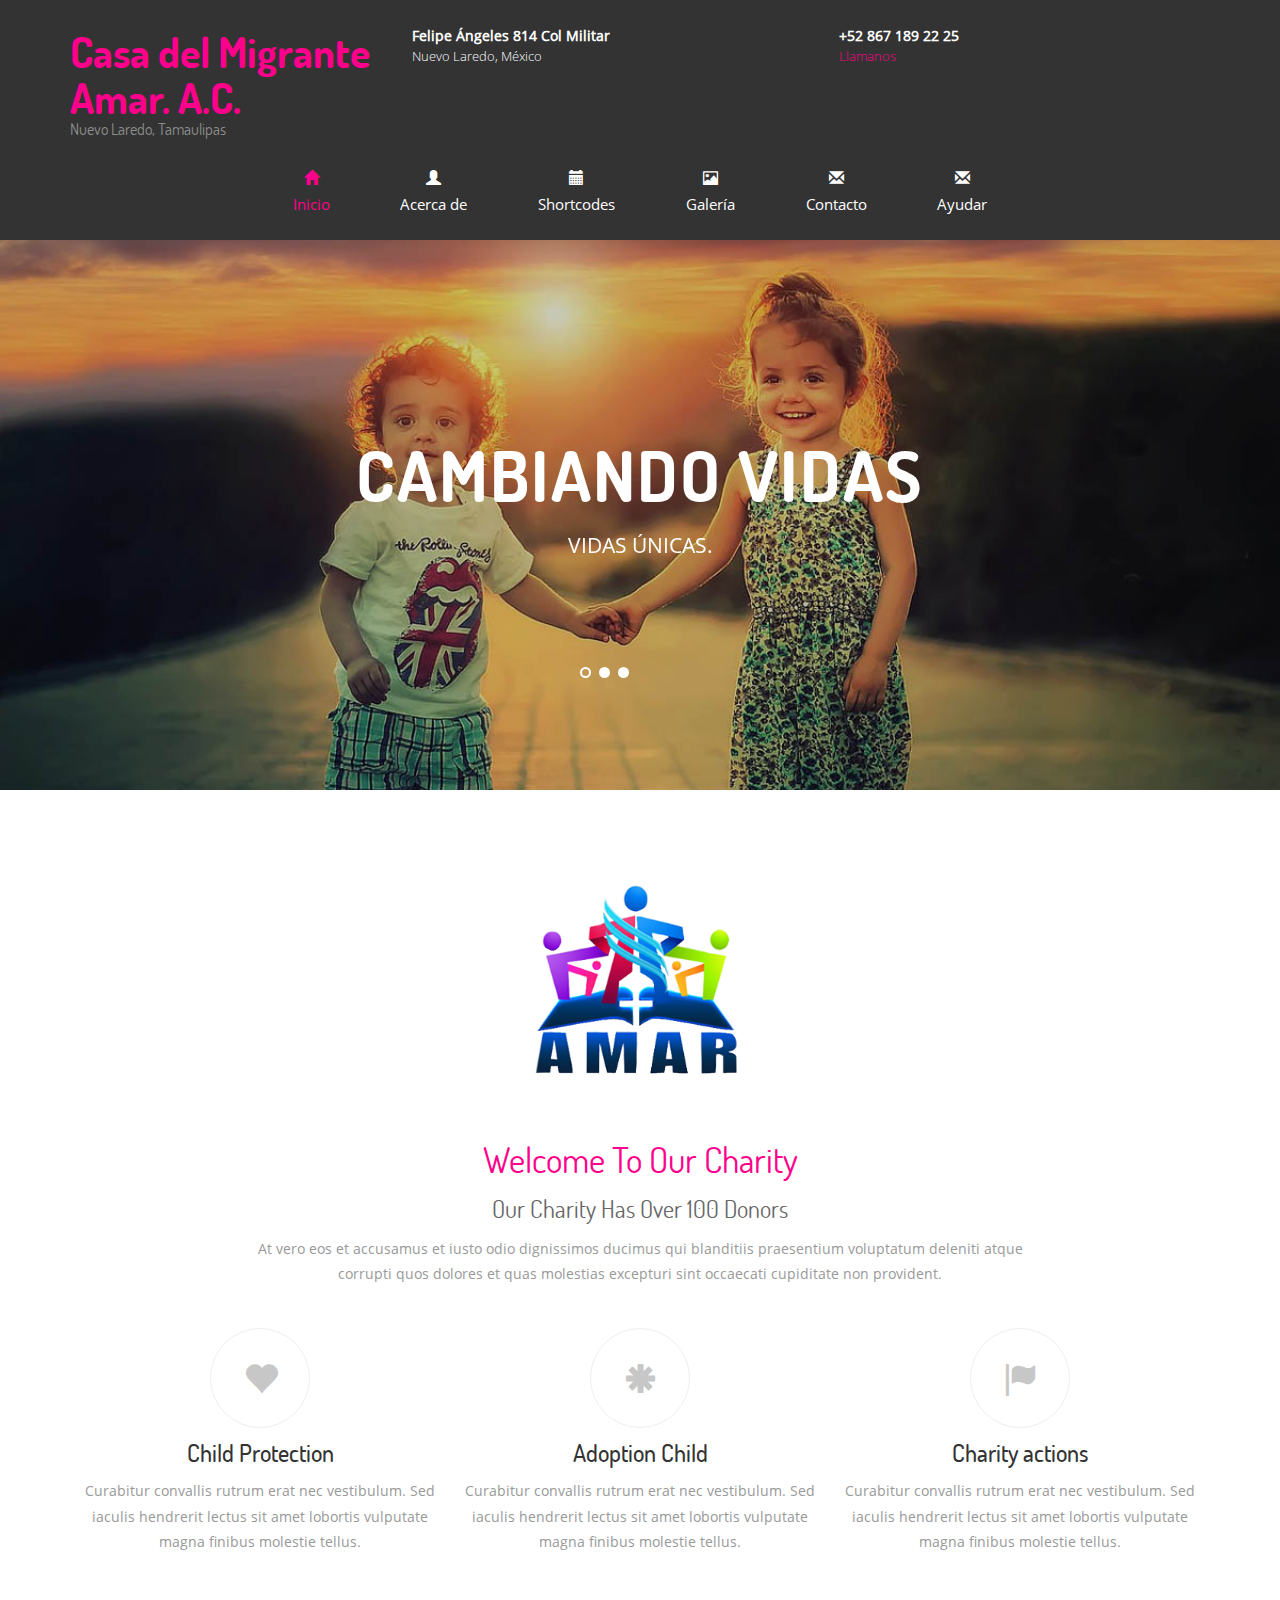
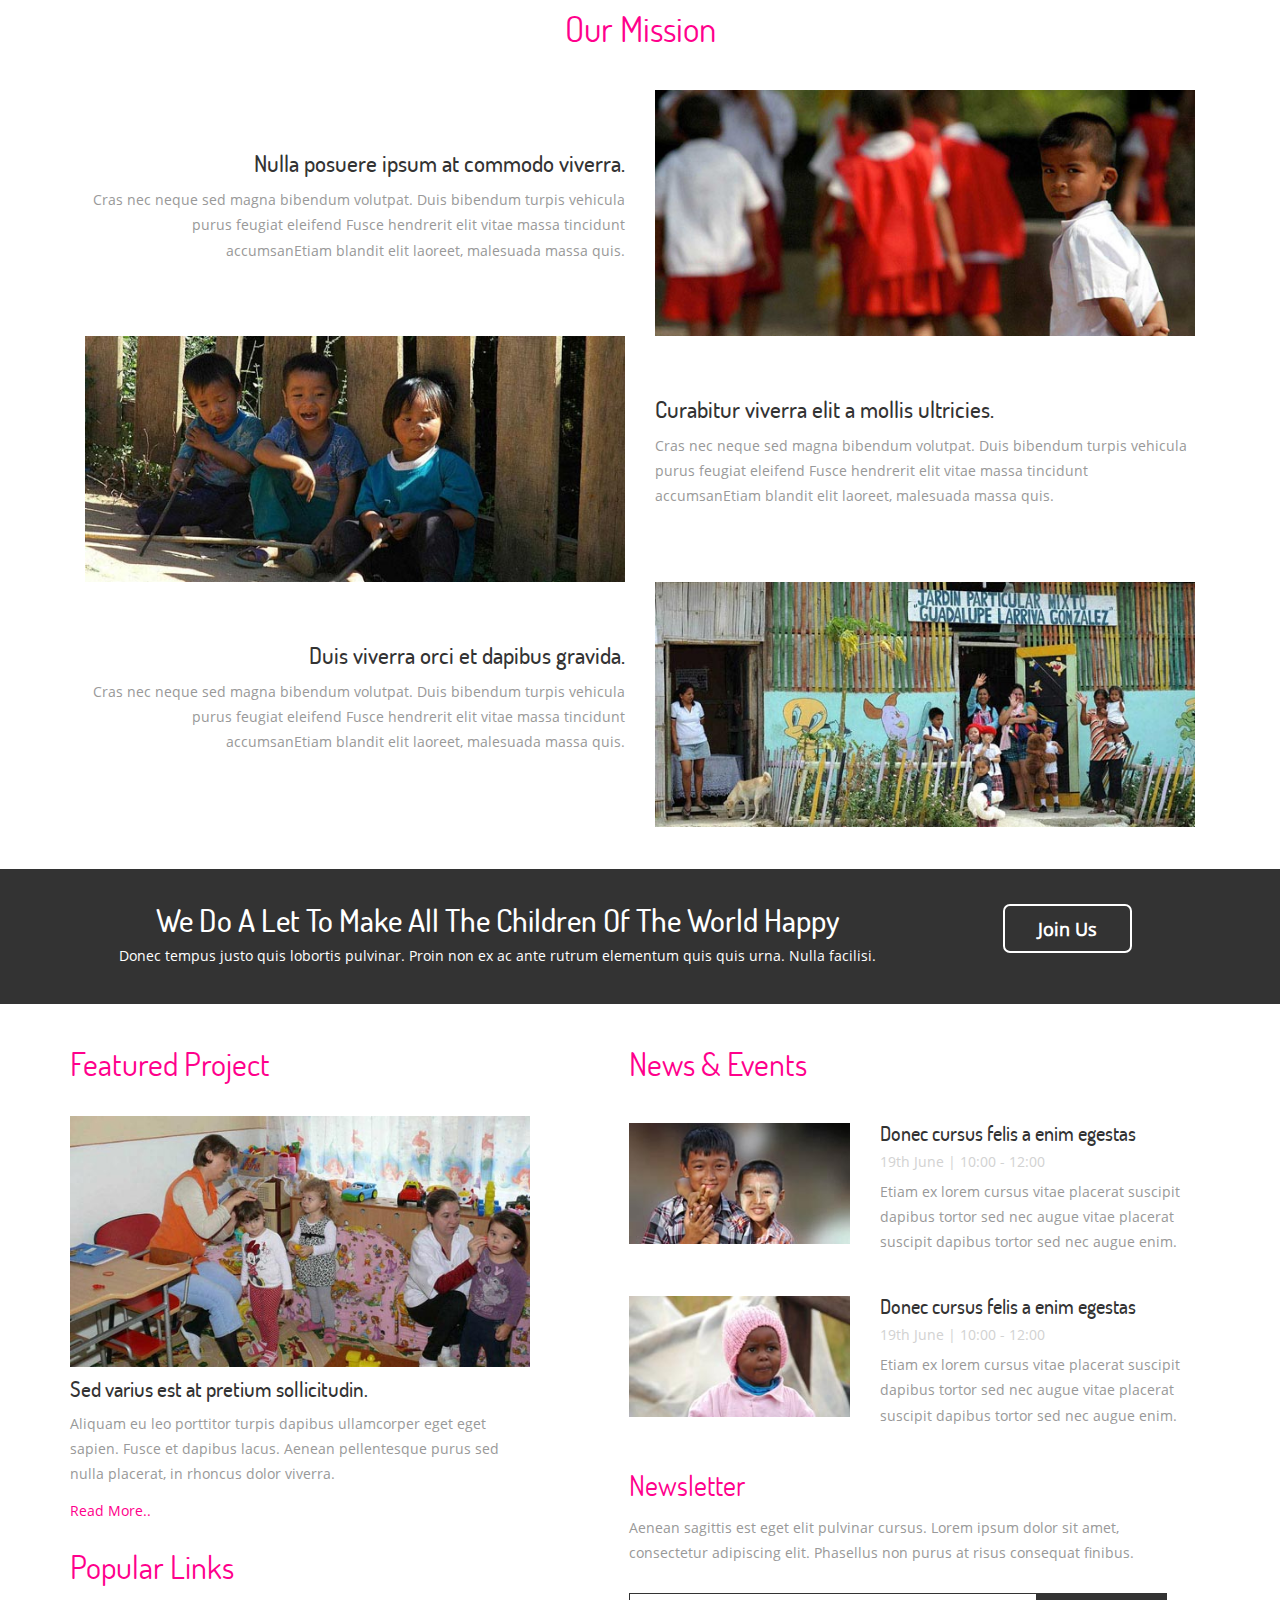
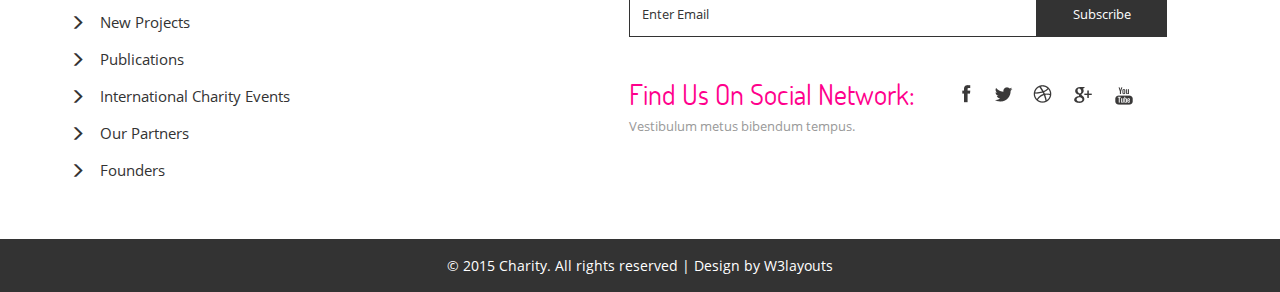
==== commit 6c405182: "Cambiando textos y logos" ====
--- a/index.html
+++ b/index.html
@@ -7,7 +7,7 @@
 <!DOCTYPE html>
 <html>
 <head>
-<title>Charity a charity Category Flat Bootstrap Responsive Web Template | Home :: w3layouts</title>
+<title>AMAR|NLaredo</title>
 <link href="css/bootstrap.css" rel='stylesheet' type='text/css' />
 <!-- jQuery (Bootstrap's JavaScript plugins) -->
 <script src="js/jquery.min.js"></script>
@@ -26,20 +26,21 @@
 	 <div class="container">
 		 <div class="header-top">
 			 <div class="logo">
-				 <a href="index.html"><h1>Charity <span>Organization</span></h1></a>
+				 <a href="index.html"><h1> Casa del Migrante Amar. A.C.<span>Nuevo Laredo, Tamaulipas</span></h1>
+				 </a>
 			 </div>
 			 <div class="hdr-address">
 				 <div class="address1">
-					 <h5> 9560 St, Eiusmod Tempor inc</h5>
-					 <p>Los Angeles County, California</p>
+					 <h5> Felipe Ángeles  814 Col Militar</h5>
+					 <p>Nuevo Laredo, México</p>
 				 </div>
 				 <div class="call">
-					 <h5>+2 800 544 6035</h5>
-					 <p>Call me</p>
-				 </div>
-				 <div class="clearfix"></div>
-			 </div>
-			 <div class="search">
+					 <h5>+52 867 189 22 25</h5>
+					 <p>Llamanos</p>
+				 </div>
+				 <div class="clearfix"></div>
+			 </div>
+			<!--  <div class="search">
 				 <div class="search-box">
 					 <div id="sb-search" class="sb-search">
 						  <form>
@@ -49,7 +50,7 @@
 						 </form>
 					 </div>
 				 </div>
-			 </div>
+			 </div> -->
 			 <div class="clearfix"> </div>
 			 <!-- search-scripts -->
 			<script src="js/classie.js"></script>
@@ -62,11 +63,12 @@
 		 <div class="top-menu">
 			 <span class="menu">MENU</span>
 			 <ul>
-			 <li class="active"><a href="index.html"><span class="glyphicon glyphicon-home" aria-hidden="true"></span>Home</a></li>
-			 <li><a href="about.html"><span class="glyphicon glyphicon-user" aria-hidden="true"></span>About</a></li>
+			 <li class="active"><a href="index.html"><span class="glyphicon glyphicon-home" aria-hidden="true"></span>Inicio</a></li>
+			 <li><a href="about.html"><span class="glyphicon glyphicon-user" aria-hidden="true"></span>Acerca de</a></li>
 			 <li><a href="shortcodes.html"><span class="glyphicon glyphicon-calendar" aria-hidden="true"></span>Shortcodes</a></li>
-			 <li><a href="gallery.html"><span class="glyphicon glyphicon-picture" aria-hidden="true"></span>Gallery</a></li>
-			 <li><a href="contact.html"><span class="glyphicon glyphicon-envelope" aria-hidden="true"></span>Contact</a></li>
+			 <li><a href="gallery.html"><span class="glyphicon glyphicon-picture" aria-hidden="true"></span>Galería</a></li>
+			 <li><a href="contact.html"><span class="glyphicon glyphicon-envelope" aria-hidden="true"></span>Contacto</a></li>
+			 <li><a href="contact.html"><span class="glyphicon glyphicon-envelope" aria-hidden="true"></span>Ayudar</a></li>
 			 </ul>
 		 </div>
 		 <!-- script-for-menu -->
@@ -99,16 +101,16 @@
 				 <div class="callbacks_container">
 				     <ul class="rslides" id="slider">
 						 <li>	          
-							  <h2>Give a Helping Hand</h2>
-							 <h3>Maecenas dignissim nibh.</h3>
+							  <h2>Cambiando vidas</h2>
+							 <h3>vidas únicas.</h3>
 						 </li>
 						 <li>	          
-							 <h2>Help a Child Without Family</h2>
-							 <h3>Fusce vel lacus dapibus.</h3>
+							 <h2>Ayuda en necesidad</h2>
+							 <h3>Con apoyo la comunidad.</h3>
 						 </li>
 						 <li>	          
-							 <h2>Don't Leave Orphans Alone</h2>		
-							 <h3>Aenean maximus in sem.</h3>
+							 <h2>Un acto de amor lo cambia todo</h2>		
+							 <h3>El amor todo lo puede.</h3>
 						 </li>
 					  </ul>
 				 </div>
@@ -121,6 +123,7 @@
 <div class="welcome">
 	 <div class="container">
 		 <div class="welcome-top">
+		 			 <img src="images/logo_amar.png" style="width:20%;height: 20%;" alt="">
 			 <h3>Welcome To Our Charity</h3>
 			 <h4>Our Charity Has Over 100 Donors</h4>
 			 <p>At vero eos et accusamus et iusto odio dignissimos ducimus qui blanditiis praesentium voluptatum deleniti atque
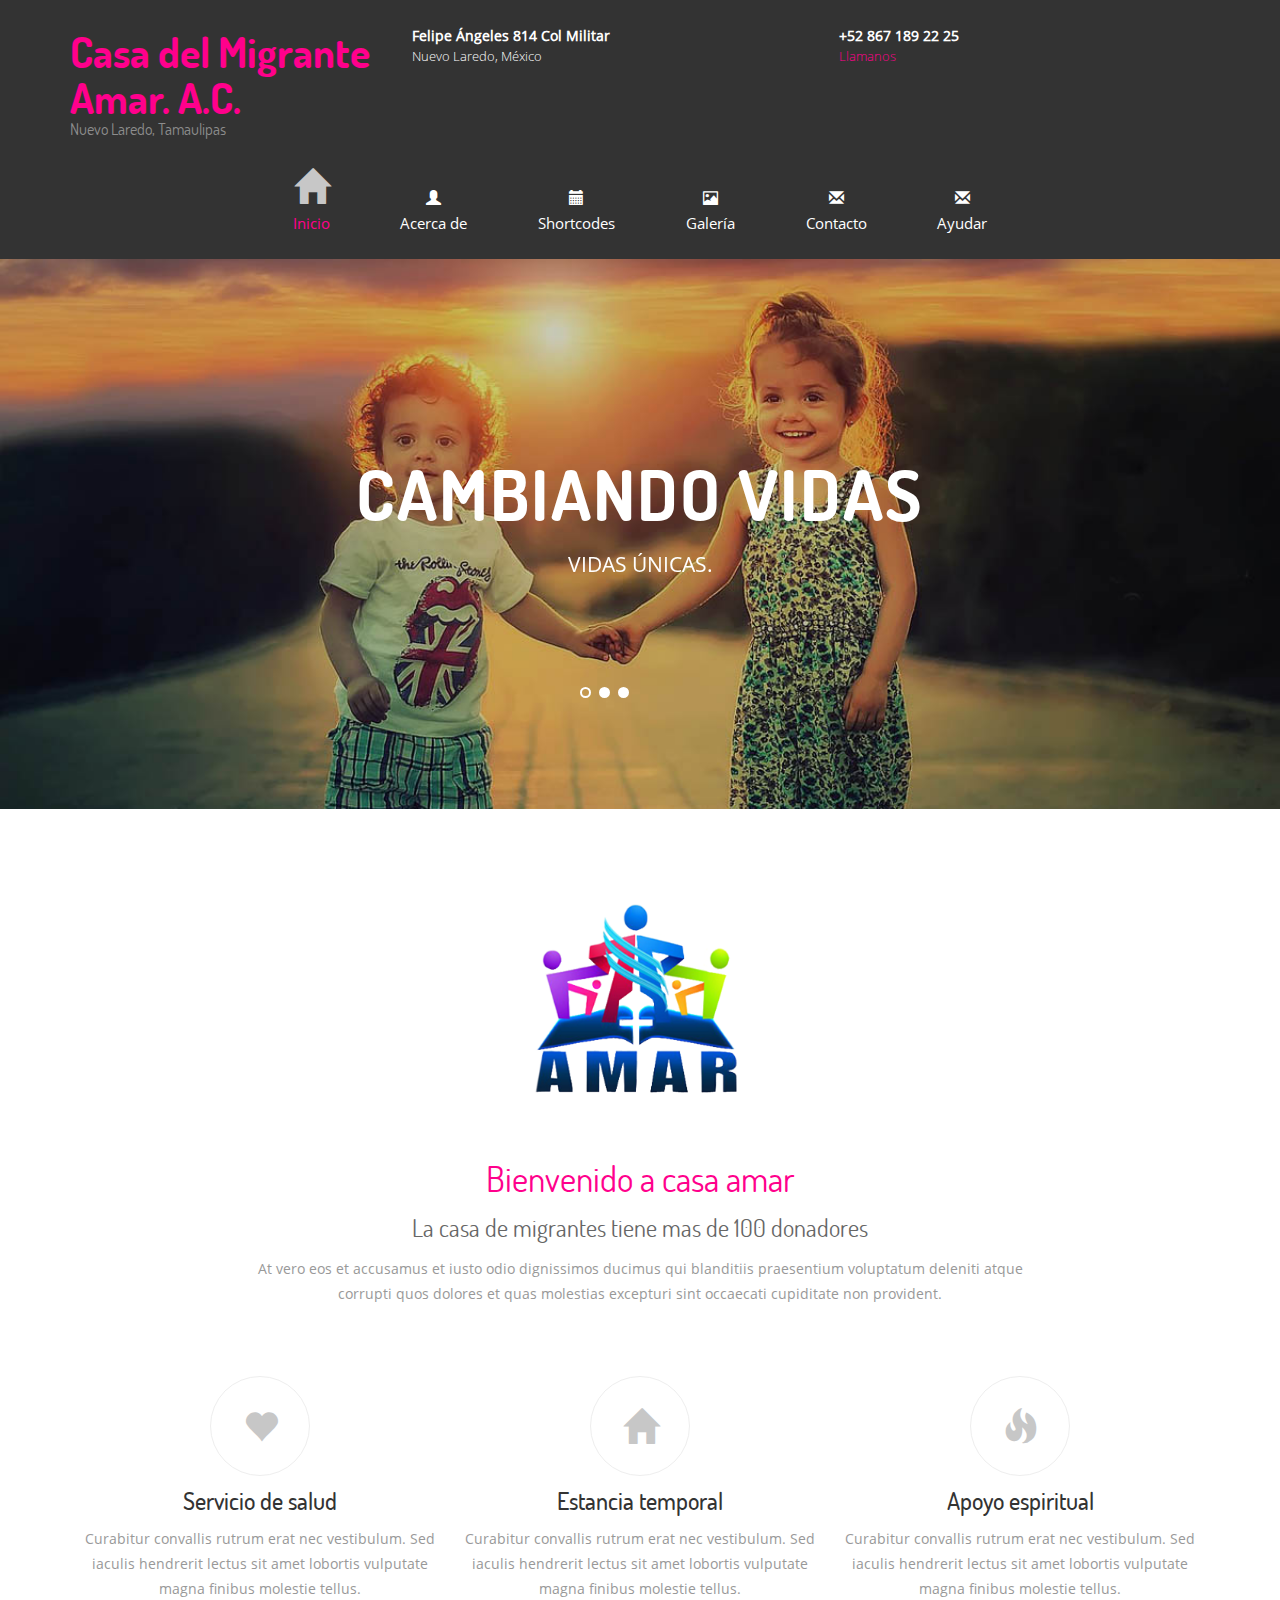
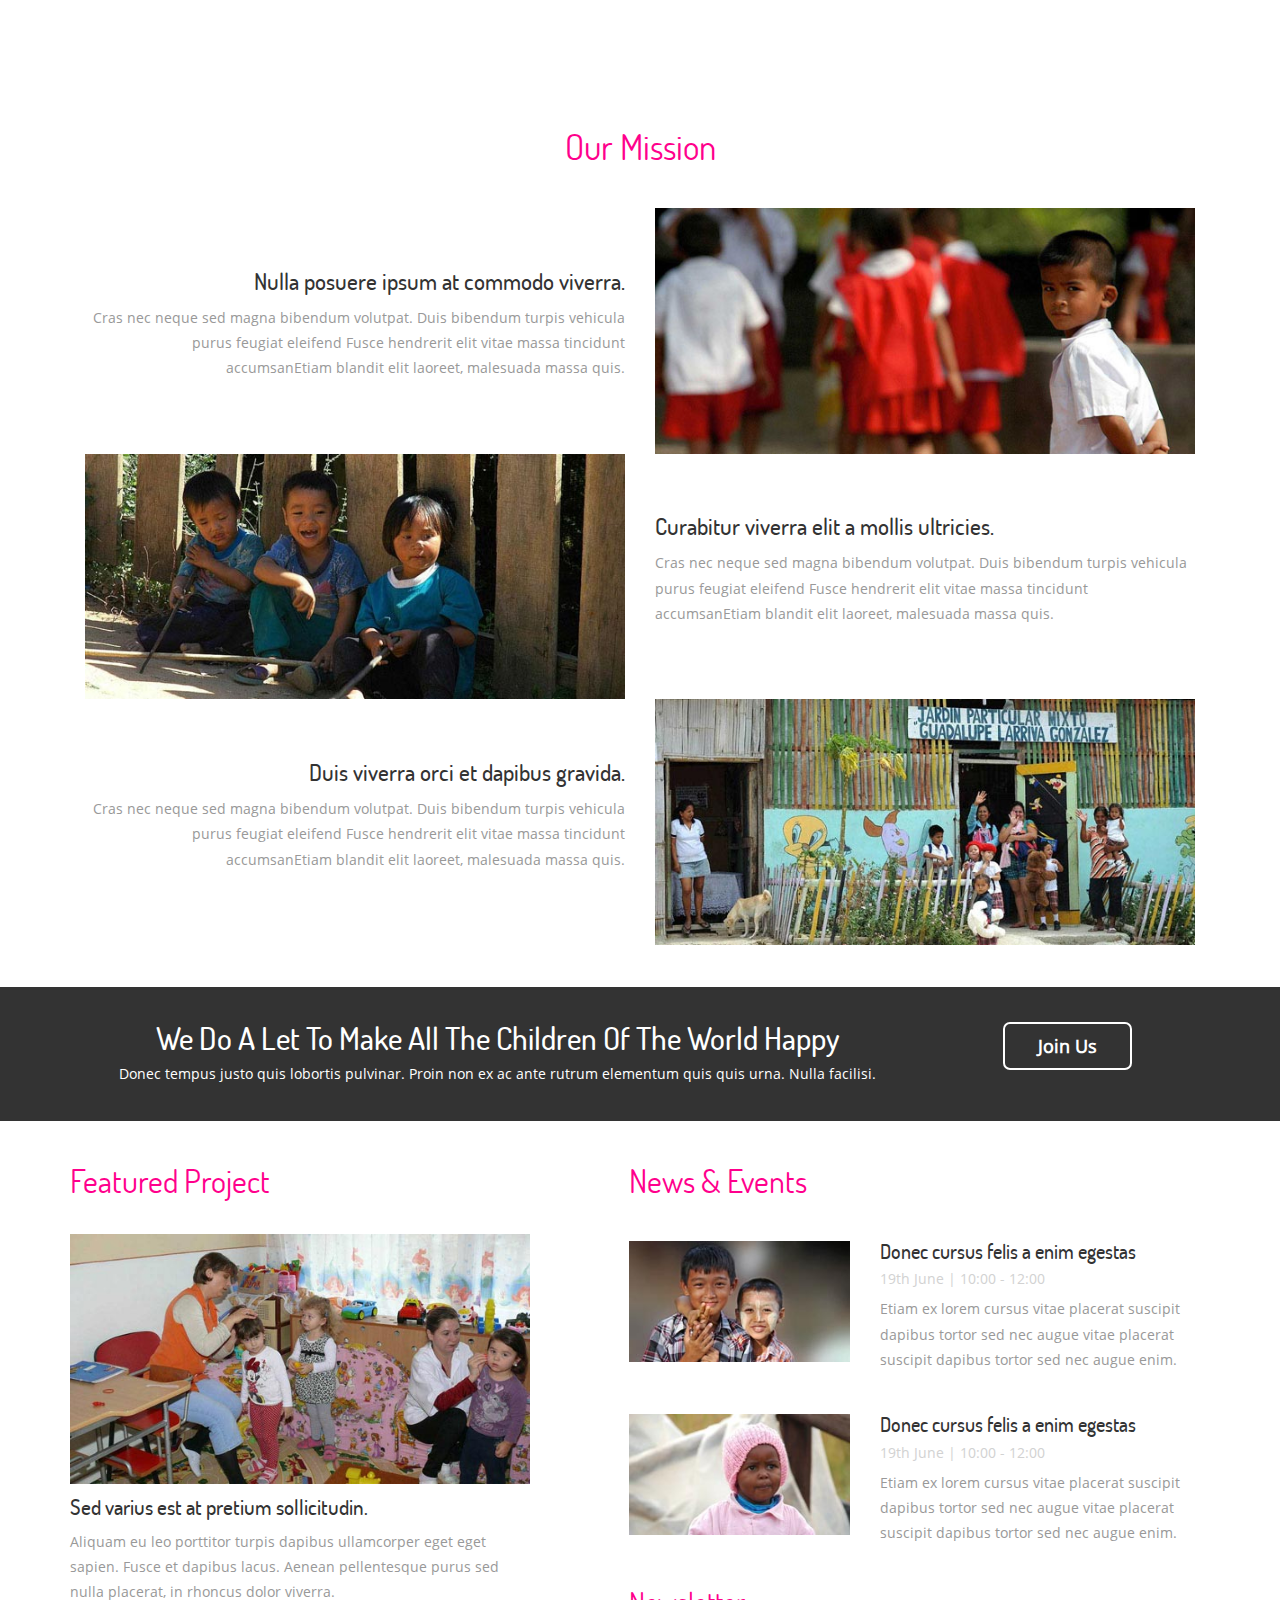
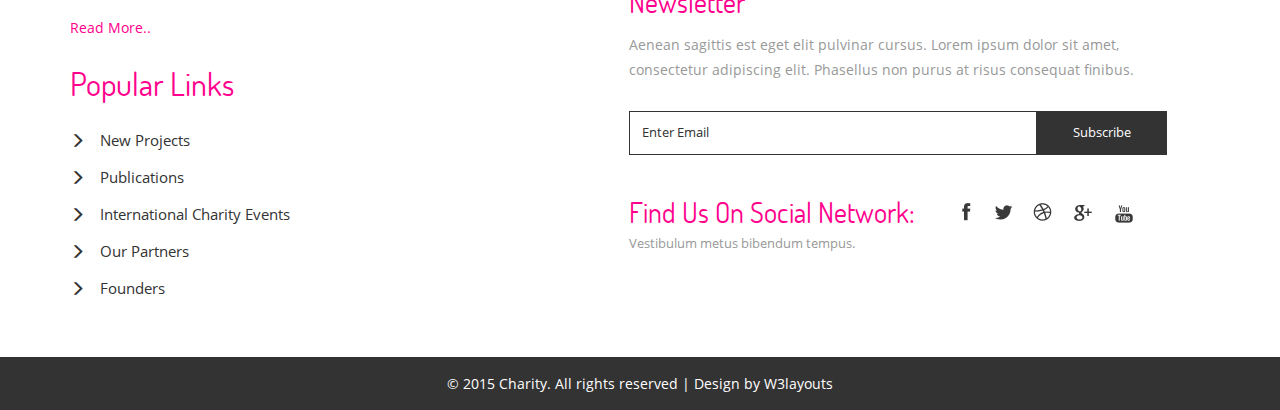
==== commit 60da76af: "agregar responsables, comenzar acerca de" ====
--- a/index.html
+++ b/index.html
@@ -40,25 +40,9 @@
 				 </div>
 				 <div class="clearfix"></div>
 			 </div>
-			<!--  <div class="search">
-				 <div class="search-box">
-					 <div id="sb-search" class="sb-search">
-						  <form>
-							<input class="sb-search-input" placeholder="search term..." type="search" name="search" id="search">
-							<input class="sb-search-submit" type="submit" value="">
-							<span class="sb-icon-search"> </span>
-						 </form>
-					 </div>
-				 </div>
-			 </div> -->
 			 <div class="clearfix"> </div>
 			 <!-- search-scripts -->
 			<script src="js/classie.js"></script>
-			<script src="js/uisearch.js"></script>
-				<script>
-					new UISearch( document.getElementById( 'sb-search' ) );
-				</script>
-			<!-- //search-scripts -->
 		 </div>
 		 <div class="top-menu">
 			 <span class="menu">MENU</span>
@@ -124,41 +108,41 @@
 	 <div class="container">
 		 <div class="welcome-top">
 		 			 <img src="images/logo_amar.png" style="width:20%;height: 20%;" alt="">
-			 <h3>Welcome To Our Charity</h3>
-			 <h4>Our Charity Has Over 100 Donors</h4>
+			 <h3>Bienvenido a casa amar</h3>
+			 <h4>La casa de migrantes tiene mas de 100 donadores</h4>
 			 <p>At vero eos et accusamus et iusto odio dignissimos ducimus qui blanditiis praesentium voluptatum deleniti atque
 				corrupti quos dolores et quas molestias excepturi sint occaecati cupiditate non provident.</p>
 		 </div>
-		  <div class="charitys">
+		 <div class="charitys abt-chrits">
 			  <div class="col-md-4 chrt_grid" style="visibility: visible; -webkit-animation-delay: 0.4s;">
 				   <div class="chrty">
 						<figure class="icon">
 							 <span class="glyphicon-icon glyphicon-heart" aria-hidden="true"></span>
 						</figure>
-						<h3>Child Protection</h3>
+						<h3>Servicio de salud</h3>
 						<p>Curabitur convallis rutrum erat nec vestibulum. Sed iaculis hendrerit lectus sit amet lobortis vulputate magna finibus molestie tellus.</p>
 				  </div>
 			  </div>
 			  <div class="col-md-4 chrt_grid" style="visibility: visible; -webkit-animation-delay: 0.4s;">
 				   <div class="chrty">
 						<figure class="icon">
-							<span class="glyphicon-icon glyphicon-asterisk" aria-hidden="true"></span>
+							<span class="glyphicon-icon glyphicon-home" aria-hidden="true"></span>
 						</figure>						
-						<h3>Adoption Child </h3>
+						<h3>Estancia temporal </h3>
 						<p>Curabitur convallis rutrum erat nec vestibulum. Sed iaculis hendrerit lectus sit amet lobortis vulputate magna finibus molestie tellus.</p>
 				  </div>
 			  </div>
 			  <div class="col-md-4 chrt_grid" style="visibility: visible; -webkit-animation-delay: 0.4s;">
 				   <div class="chrty">
 						 <figure class="icon">
-							<span class="glyphicon-icon glyphicon-flag" aria-hidden="true"></span>
+							<span class="glyphicon-icon glyphicon-fire" aria-hidden="true"></span>
 						</figure>						
-						<h3>Charity actions</h3>
+						<h3>Apoyo espiritual</h3>
 						<p>Curabitur convallis rutrum erat nec vestibulum. Sed iaculis hendrerit lectus sit amet lobortis vulputate magna finibus molestie tellus.</p>
 				  </div>
 			  </div>
 			  <div class="clearfix"></div>
-		 </div>		 
+		 </div>	 
 	 </div>
 </div>
 <!---->
--- a/css/style.css
+++ b/css/style.css
@@ -4,6 +4,7 @@
 	License: Creative Commons Attribution 3.0 Unported
 	License URL: http://creativecommons.org/licenses/by/3.0/
 --*/
+
 body{
 	margin:0;
 	padding:0;
@@ -386,7 +387,7 @@
   -o-transform: scale(1);
   transform: scale(1);
 }
-.glyphicon-heart,.glyphicon-asterisk,.glyphicon-flag{
+.glyphicon-heart,.glyphicon-fire,.glyphicon-home{
 	color:#C7C7C7;
   font-size:35px;
 }
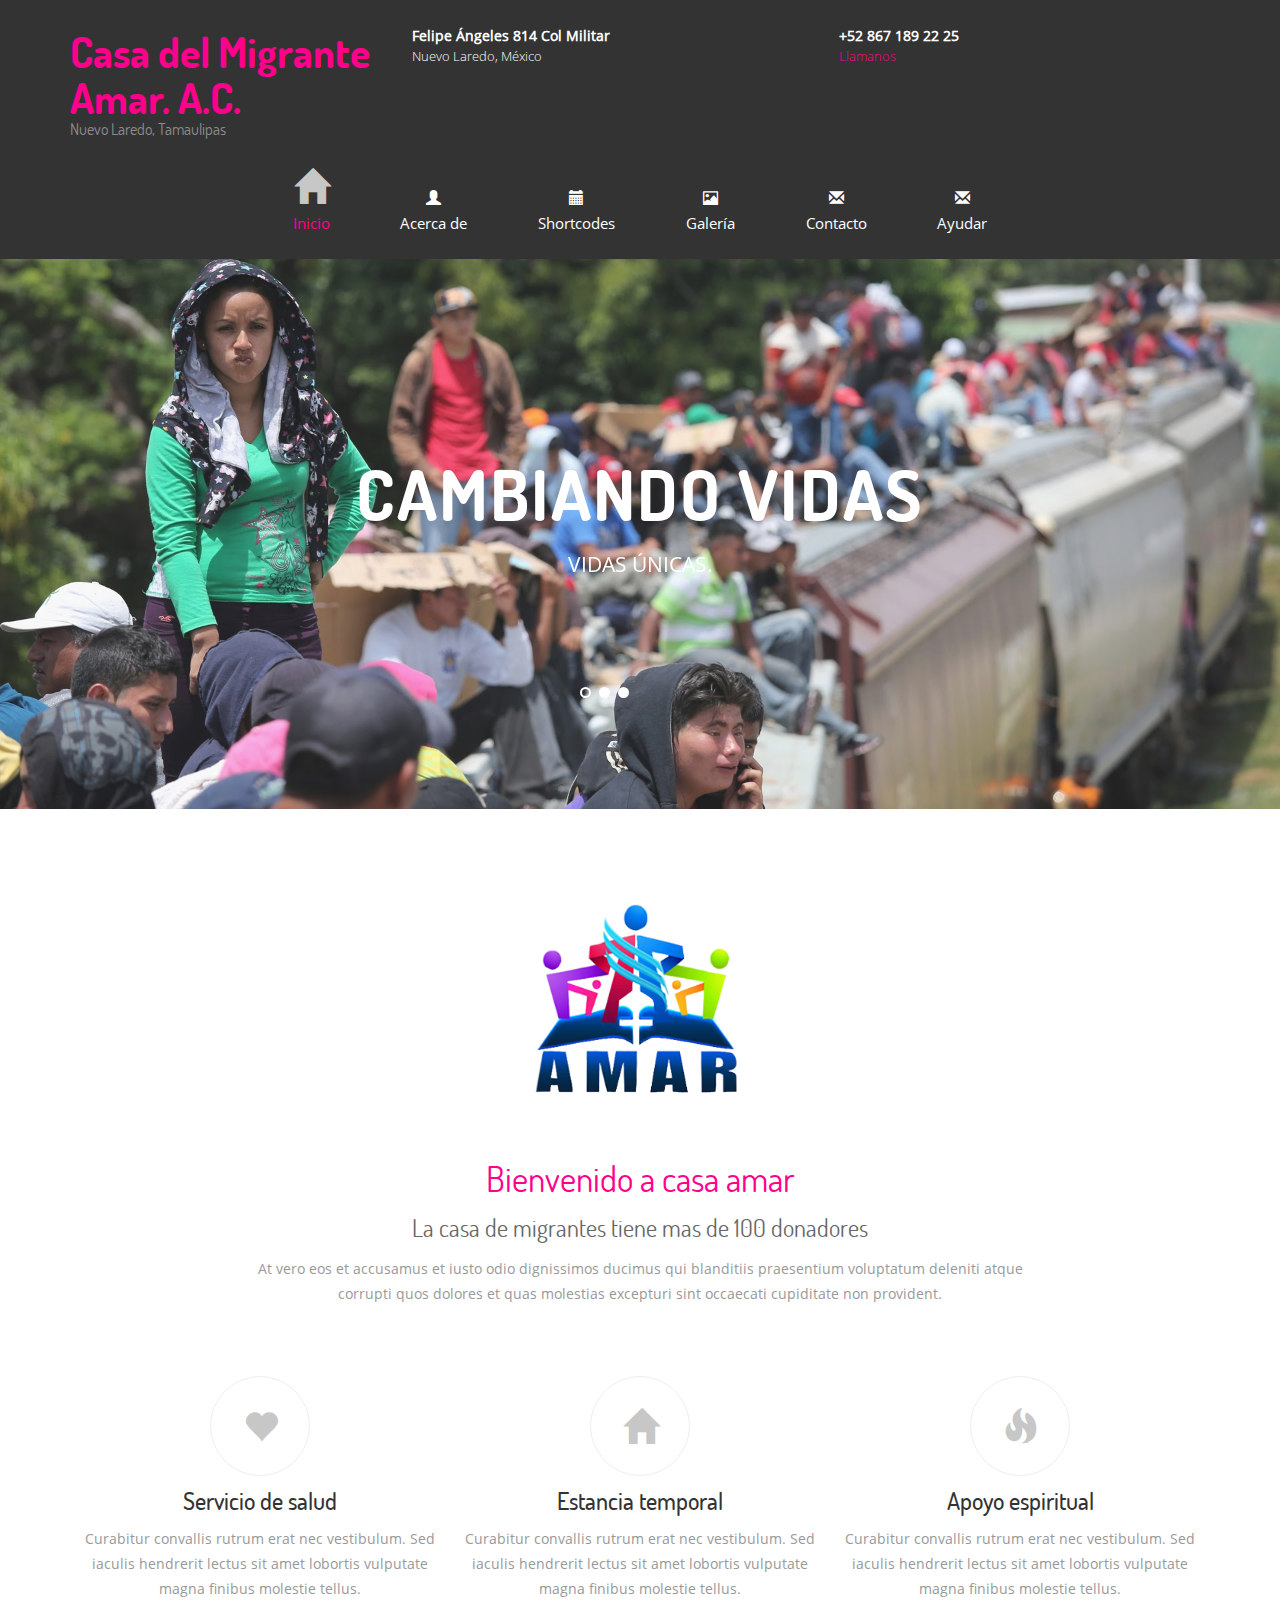
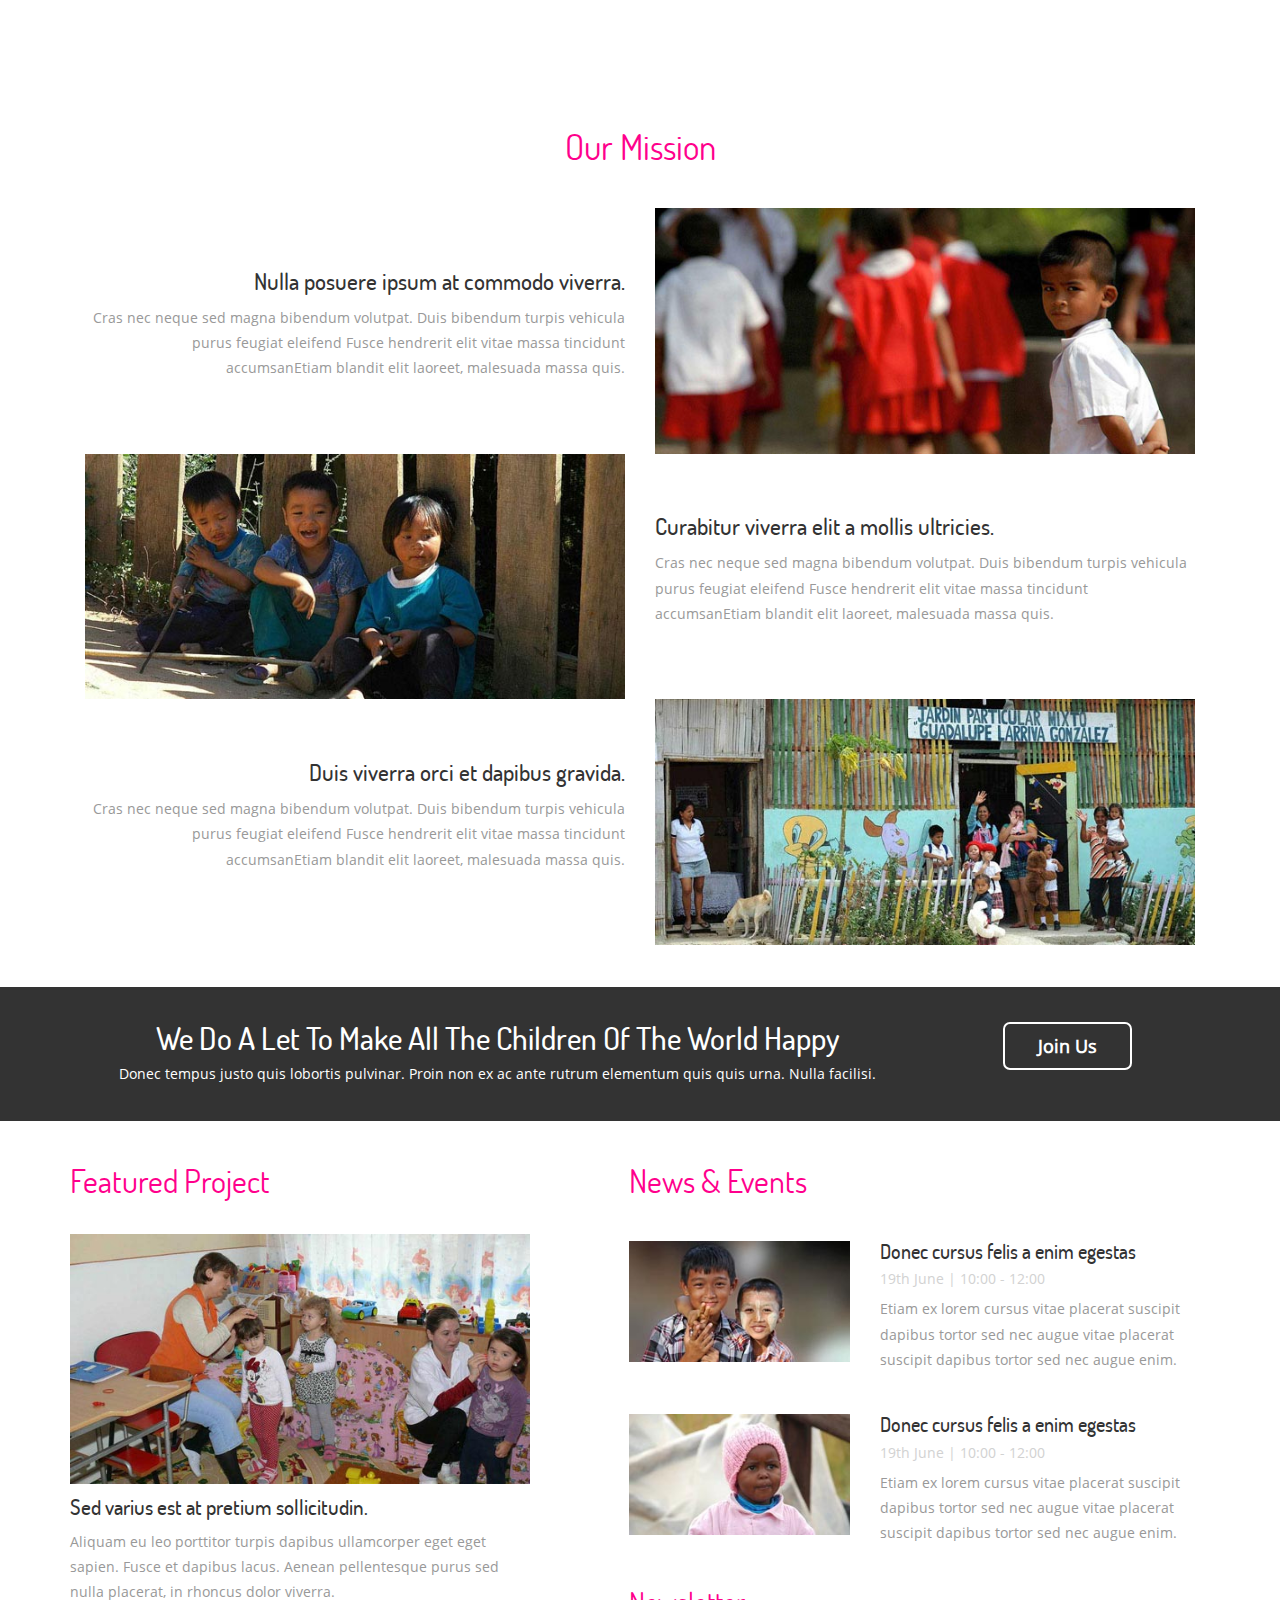
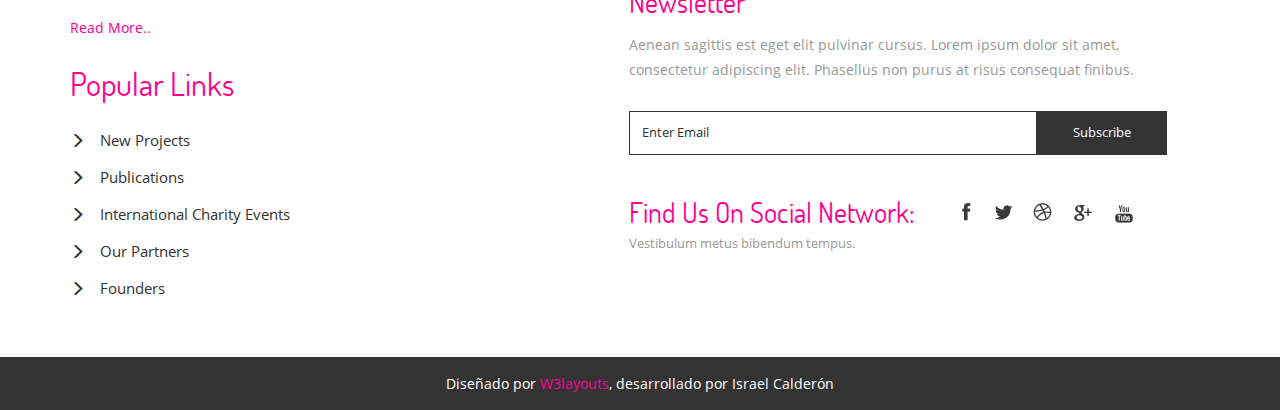
==== commit 2d484f6f: "Cambio de imagen del header" ====
--- a/index.html
+++ b/index.html
@@ -273,7 +273,7 @@
 <!---->
 <div class="copywrite">
 	 <div class="container">
-			 <p> © 2015 Charity. All rights reserved | Design by <a href="http://w3layouts.com/">W3layouts</a></p>
+			 <p>Diseñado por <a style="color:#FF008C" href="http://w3layouts.com/">W3layouts</a>, desarrollado por <a style="#FF008C" href="http://icalderond.me/" target="_blank">Israel Calderón</a></p>
 	 </div>
 </div>
 <!---->
--- a/css/style.css
+++ b/css/style.css
@@ -228,11 +228,11 @@
 }
 /*--banner--*/
 .banner{
-	background:url(../images/bnr3.jpg) no-repeat 0px 0px;
+	background:url(../images/header_main.jpg) no-repeat 0px 0px;
 	background-size:cover;
 	min-height:650px;
 	padding-top:17em;
-	text-align:center;
+	text-align:center;opacity:0.9;filter: alpha(opacity=90);.
 }
 .banner h2{
 	color:#fff;
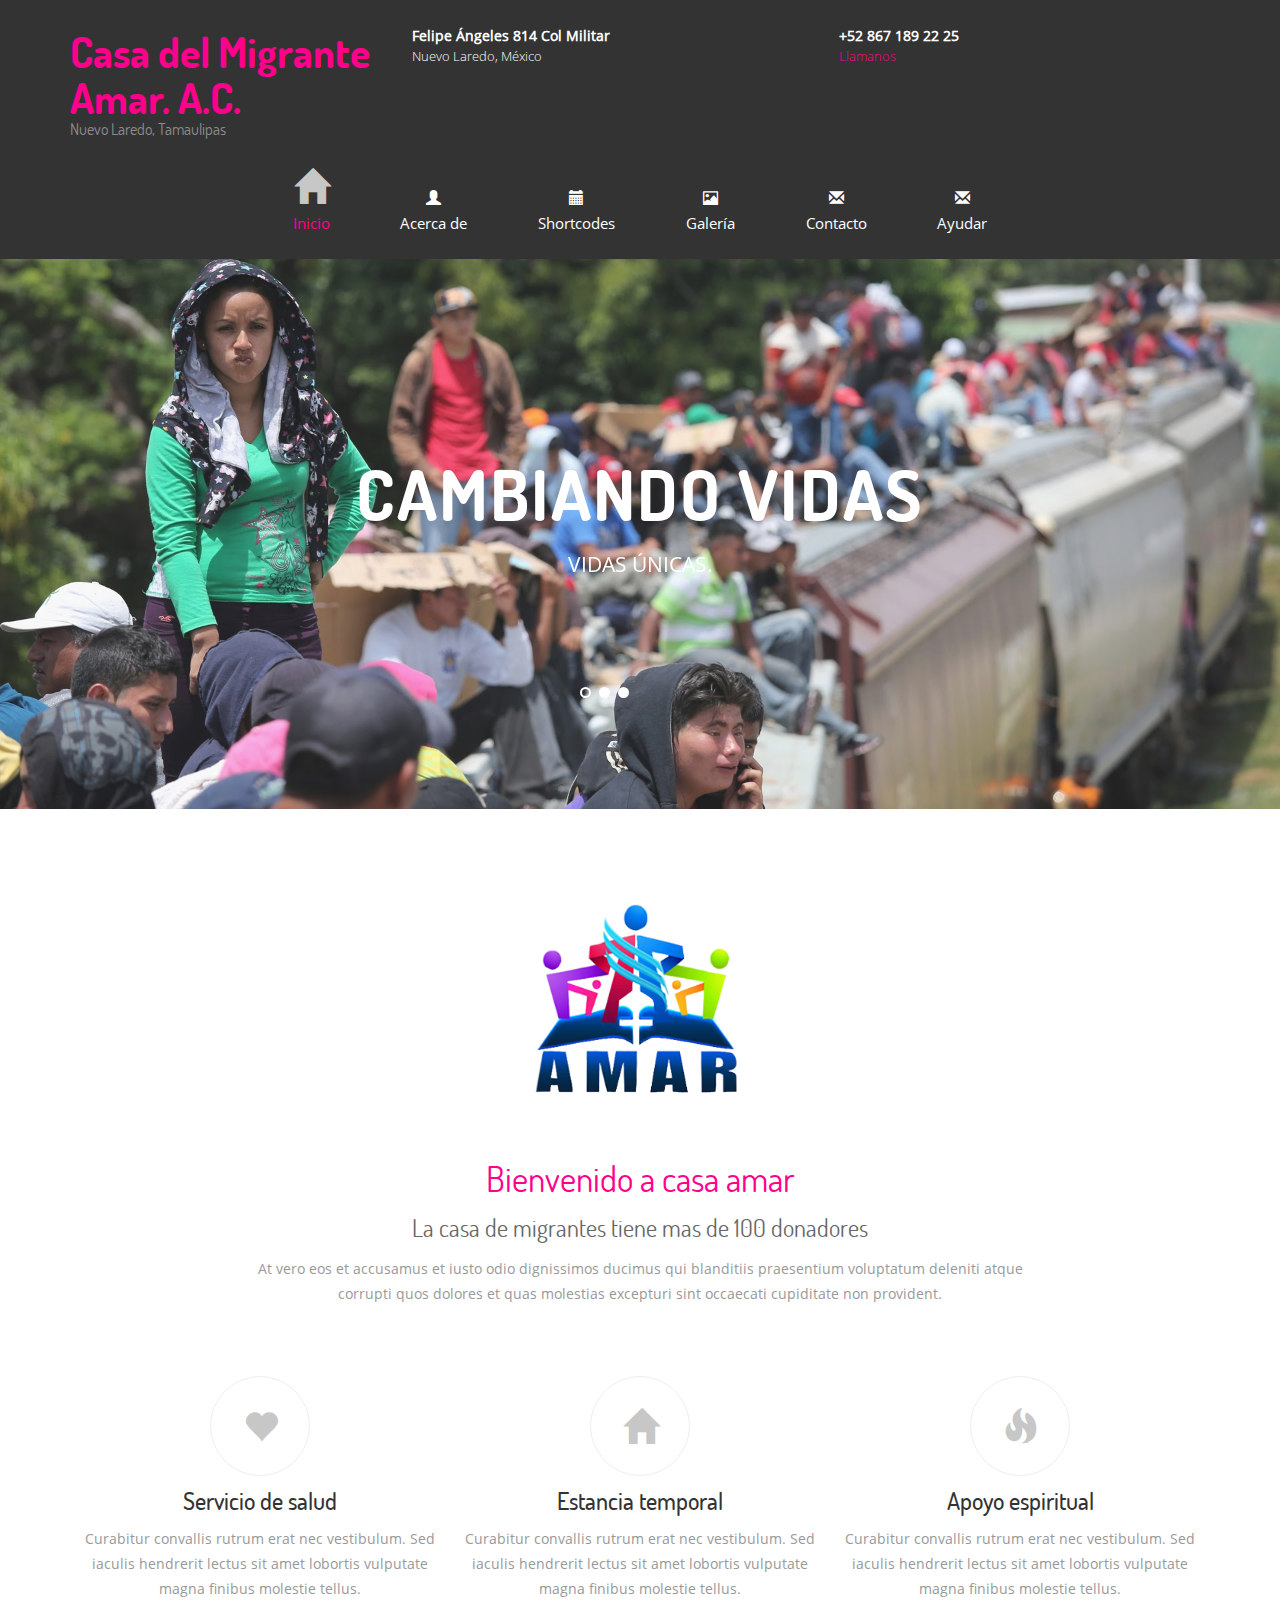
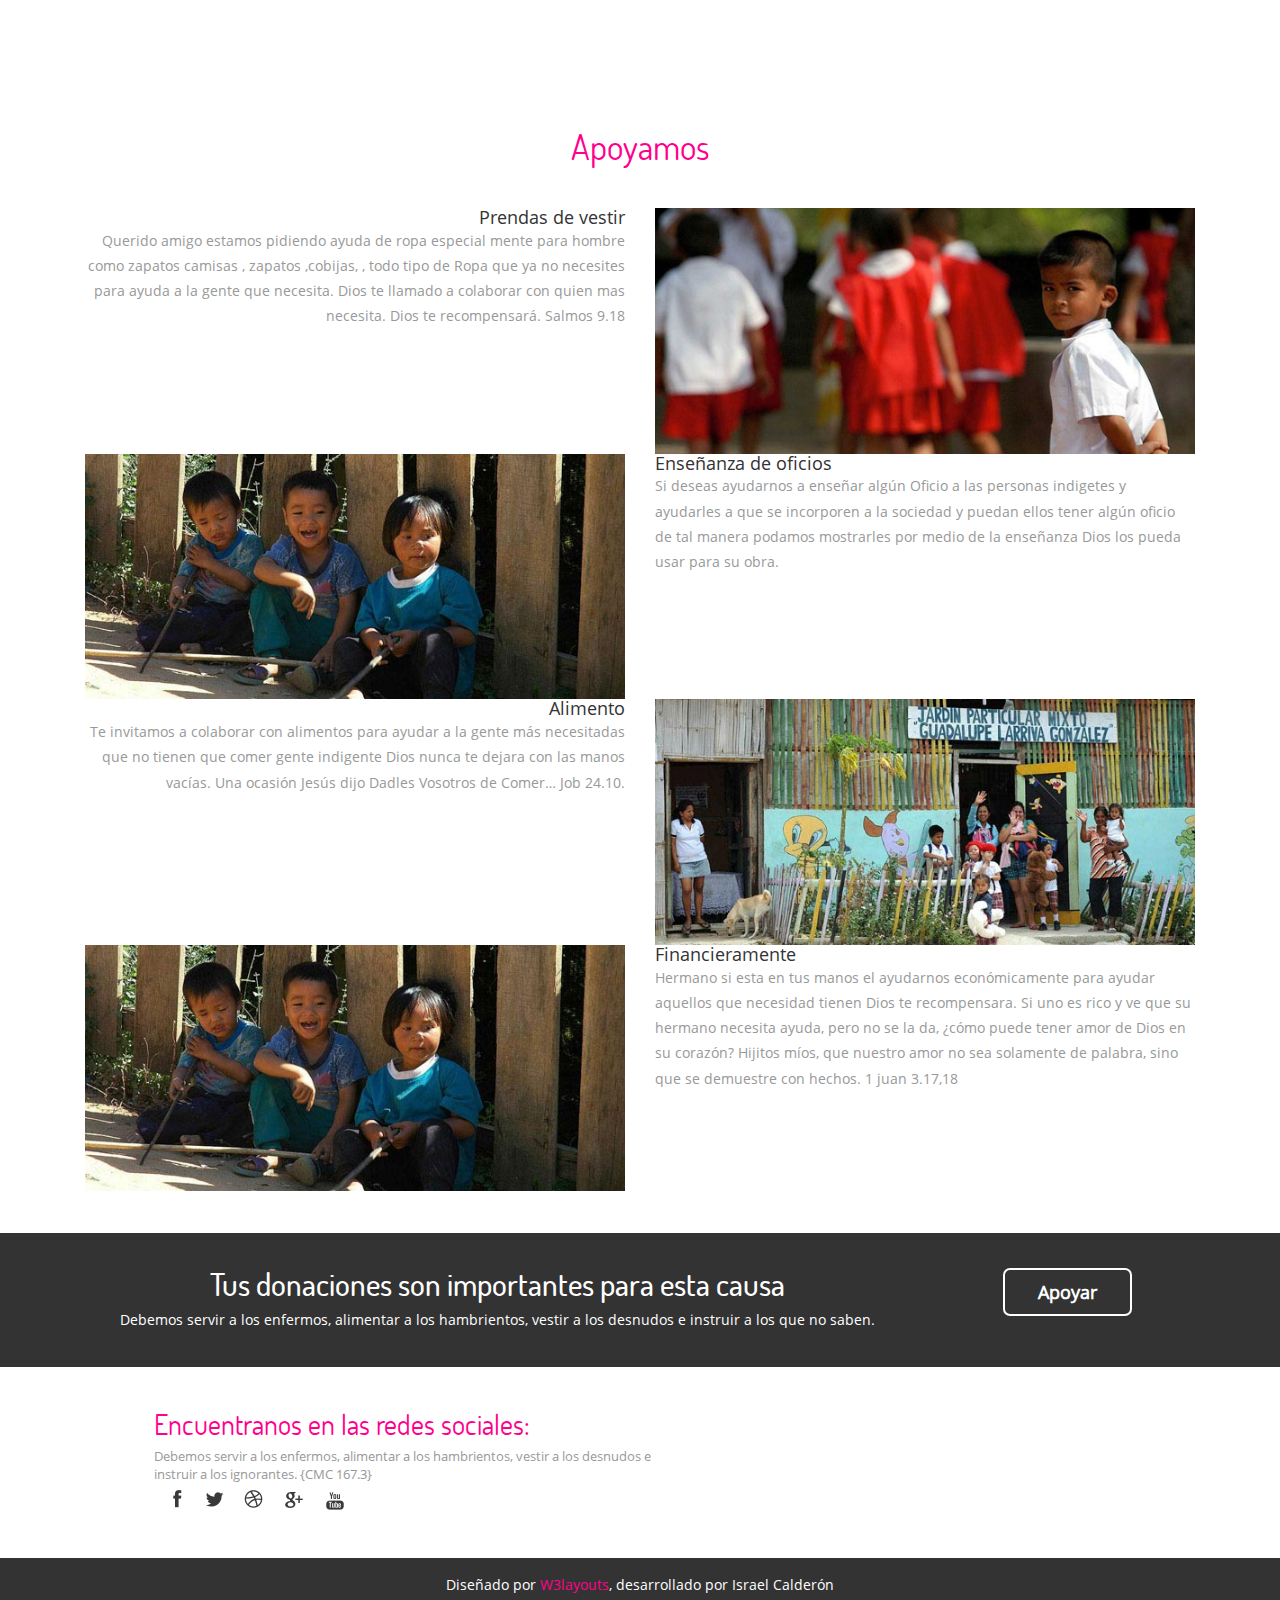
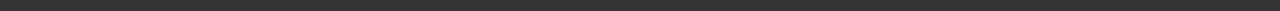
==== commit 17a45aee: "Se terminó el index para produccion" ====
--- a/index.html
+++ b/index.html
@@ -104,10 +104,11 @@
 	 </div>
 </div>
 <!---->
+
 <div class="welcome">
 	 <div class="container">
 		 <div class="welcome-top">
-		 			 <img src="images/logo_amar.png" style="width:20%;height: 20%;" alt="">
+		 	<img src="images/logo_amar.png" style="width:20%;height: 20%;" alt="">
 			 <h3>Bienvenido a casa amar</h3>
 			 <h4>La casa de migrantes tiene mas de 100 donadores</h4>
 			 <p>At vero eos et accusamus et iusto odio dignissimos ducimus qui blanditiis praesentium voluptatum deleniti atque
@@ -148,12 +149,12 @@
 <!---->
 <div class="mission">
 	 <div class="container">
-		 <h3>Our Mission</h3>
+		 <h3>Apoyamos</h3>
 		 <div class="mission-sec">
 			 <div class="blog-grids">
 				 <div class="col-md-6 blog1 text_grid">
-					 <h4><a href="about.html">Nulla posuere ipsum at commodo viverra.</a></h4>
-					 <p>Cras nec neque sed magna bibendum volutpat. Duis bibendum turpis vehicula purus feugiat eleifend Fusce hendrerit elit vitae massa tincidunt accumsanEtiam blandit elit laoreet, malesuada massa quis.</p>
+					 <h4>Prendas de vestir</h4>
+					 <p>Querido amigo estamos pidiendo ayuda de ropa especial mente para hombre  como zapatos camisas , zapatos ,cobijas, , todo tipo de Ropa que ya no necesites para ayuda a la gente que necesita. Dios te llamado a colaborar con quien mas necesita. Dios te recompensará.  Salmos   9.18</p>
 				 </div>
 				 <div class="col-md-6 blog-pic">
 					  <img src="images/m2.jpg" class="img-responsive" alt="">
@@ -165,21 +166,31 @@
 					  <img src="images/m1.jpg" class="img-responsive" alt="">
 				 </div>
 				 <div class="col-md-6 blog1">
-					 <h4><a href="about.html">Curabitur viverra elit a mollis ultricies.</a></h4>
-					 <p>Cras nec neque sed magna bibendum volutpat. Duis bibendum turpis vehicula purus feugiat eleifend Fusce hendrerit elit vitae massa tincidunt accumsanEtiam blandit elit laoreet, malesuada massa quis.</p>
+					 <h4>Enseñanza de oficios</h4>
+					 <p>Si deseas ayudarnos a enseñar algún Oficio  a las personas indigetes y ayudarles a que se incorporen a la sociedad y puedan ellos tener algún oficio de tal manera podamos mostrarles por medio de la enseñanza Dios los pueda usar para su obra.</p>
 				 </div>			 
 				 <div class="clearfix"></div>
 			 </div>
 			 <div class="blog-grids">
 				 <div class="col-md-6 blog1 text_grid">
-					 <h4><a href="about.html">Duis viverra orci et dapibus gravida.</a></h4>
-					 <p>Cras nec neque sed magna bibendum volutpat. Duis bibendum turpis vehicula purus feugiat eleifend Fusce hendrerit elit vitae massa tincidunt accumsanEtiam blandit elit laoreet, malesuada massa quis.</p>
+					 <h4>Alimento</h4>
+					 <p>Te invitamos a colaborar con alimentos para ayudar a la gente más necesitadas que no tienen que comer gente indigente Dios nunca te dejara con las manos vacías. Una ocasión Jesús dijo Dadles Vosotros de Comer… Job 24.10.</p>
 				 </div>
 				 <div class="col-md-6 blog-pic">
 					  <img src="images/m3.jpg" class="img-responsive" alt="">
 				 </div>
 				 <div class="clearfix"></div>
 			 </div>
+			 <div class="blog-grids">
+				 <div class="col-md-6 blog-pic">
+					  <img src="images/m1.jpg" class="img-responsive" alt="">
+				 </div>
+				 <div class="col-md-6 blog1">
+					 <h4>Financieramente</h4>
+					 <p> Hermano si esta en tus manos el ayudarnos económicamente para ayudar aquellos que necesidad tienen Dios te recompensara. Si uno es rico y ve que su hermano necesita ayuda, pero no se la da, ¿cómo puede tener amor de Dios en su corazón?  Hijitos míos, que nuestro amor no sea solamente de palabra, sino que se demuestre con hechos. 1 juan 3.17,18</p>
+				 </div>			 
+				 <div class="clearfix"></div>
+			 </div>
 		 </div>
 	 </div>
 </div>
@@ -187,11 +198,11 @@
 <div class="join">
 	 <div class="container">
 		 <div class="col-md-9 join-info">
-		      <h3>We Do A Let To Make All The Children Of The World Happy</h3>
-			  <p>Donec tempus justo quis lobortis pulvinar. Proin non ex ac ante rutrum elementum quis quis urna. Nulla facilisi.</p>
+		      <h3>Tus donaciones son importantes para esta causa</h3>
+			  <p>Debemos servir a los enfermos, alimentar a los hambrientos, vestir a los desnudos e instruir a los que no saben.</p>
 		 </div>
 		 <div class="col-md-3 join-link">
-				<a href="#">Join Us</a>
+				<a href="www.google.com">Apoyar</a>
 		 </div>
 		  <div class="clearfix"></div>
 	 </div>
@@ -199,7 +210,7 @@
 <!---->
 <div class="bottom-grids">
 	 <div class="container">
-		 <div class="col-md-5 bottom-left-grid">
+		 <!-- <div class="col-md-5 bottom-left-grid">
 			 <h3>Featured Project</h3>
 			 <div class="project">				 
 				 <img src="images/pic.jpg" class="img-responsive" alt=""/>
@@ -217,9 +228,9 @@
 					 <li><a href="#"><span class="glyphicon2 glyphicon-menu-right" aria-hidden="true"></span>Founders</a></li>
 				 </ul>
 			 </div>
-		</div>
+		</div> -->
 		 <div class="col-md-7 bottom-right-grid">
-			  <h3>News & Events</h3>
+			  <!-- <h3>News & Events</h3>
 			  <div class="event-grids">
 					<div class="col-md-5 event-pic">
 						 <img src="images/e1.jpg" class="img-responsive" alt=""/> 
@@ -250,11 +261,11 @@
 					 <input type="submit" value="Subscribe">
 					 <div class="clearfix"></div>
 			  	 </form>
-			 </div>
+			 </div> -->
 			  <div class="social">
 				 <div class="social-grid">
-					 <h4>Find Us On Social Network:</h4>
-					 <p>Vestibulum metus bibendum tempus.</p>
+					 <h4>Encuentranos en las redes sociales:</h4>
+					 <p>Debemos servir a los enfermos, alimentar a los hambrientos, vestir a los desnudos e instruir a los ignorantes. {CMC 167.3}</p>
 				 </div>
 				 <div class="icons">
 					 <a href="#"><i class="facebook"></i></a>
@@ -269,7 +280,7 @@
 		 </div>
 		 <div class="clearfix"></div>
 	 </div>
-</div>
+</div> 
 <!---->
 <div class="copywrite">
 	 <div class="container">
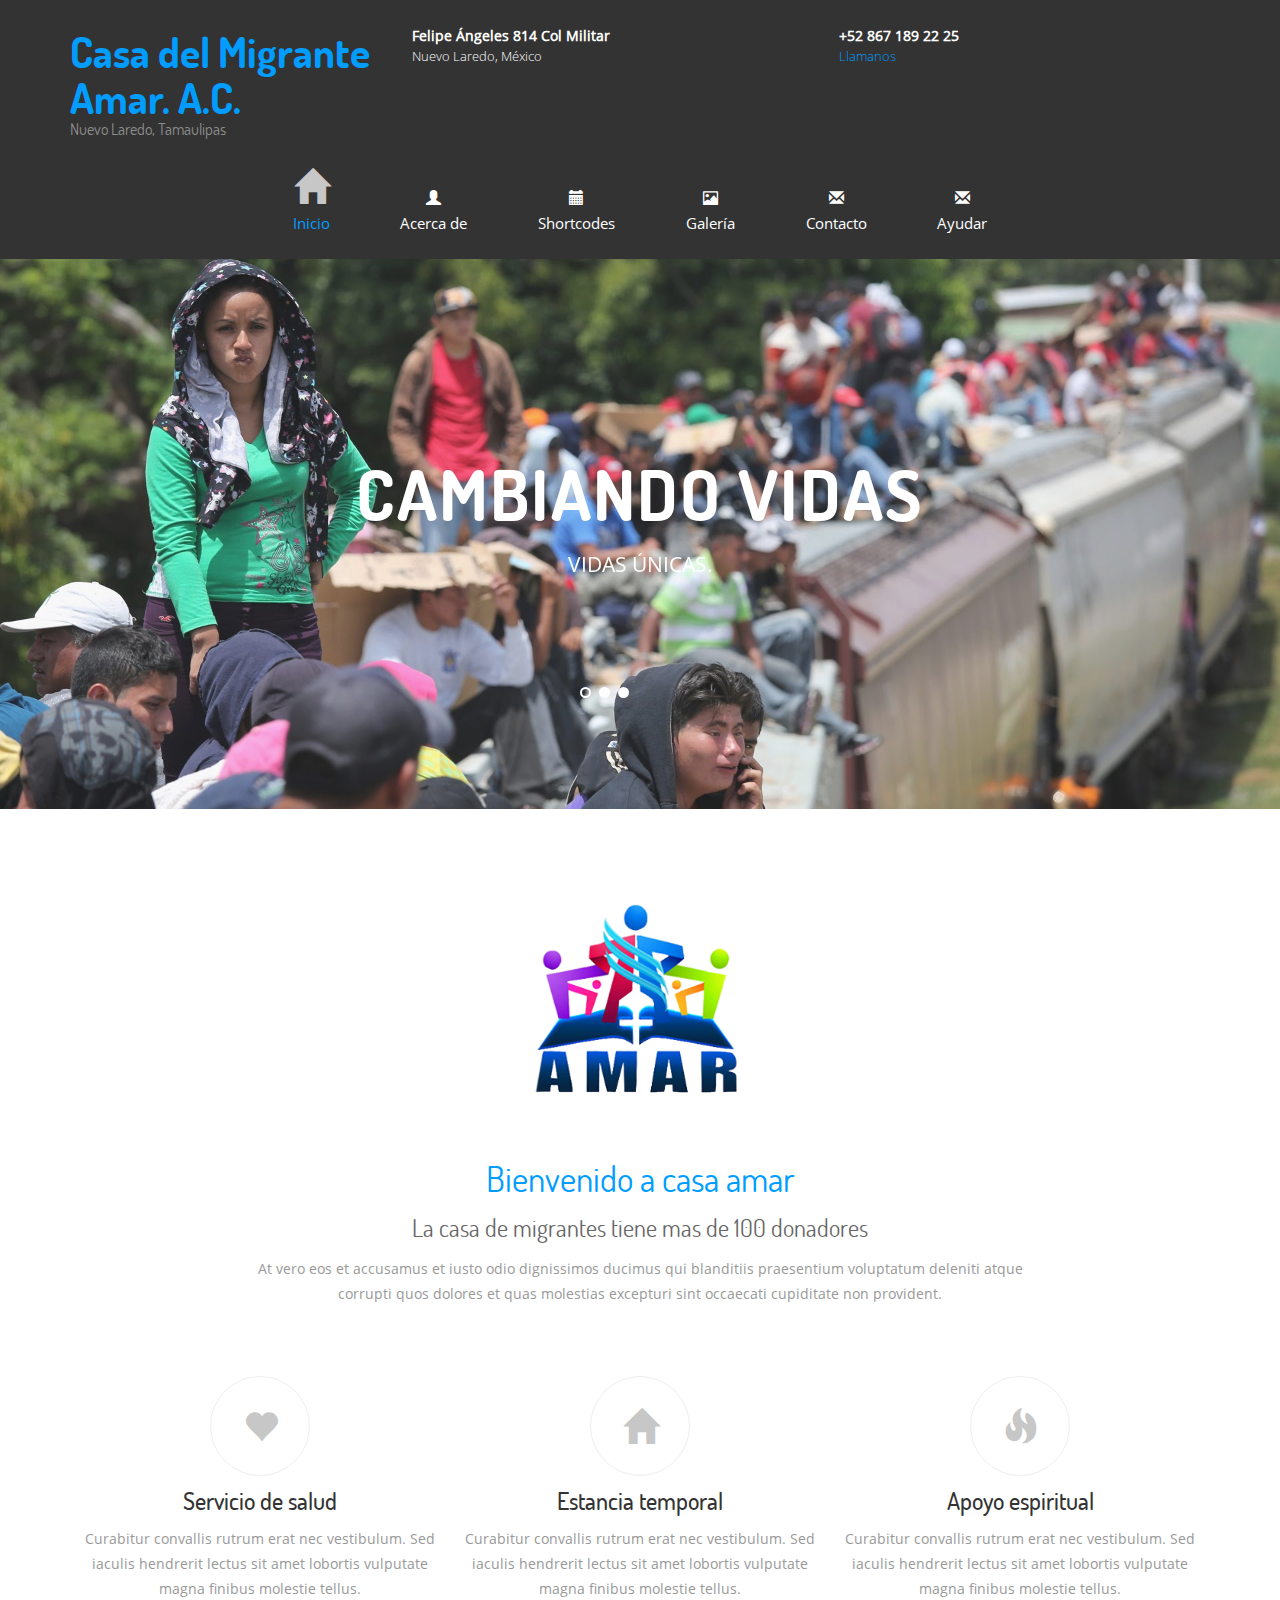
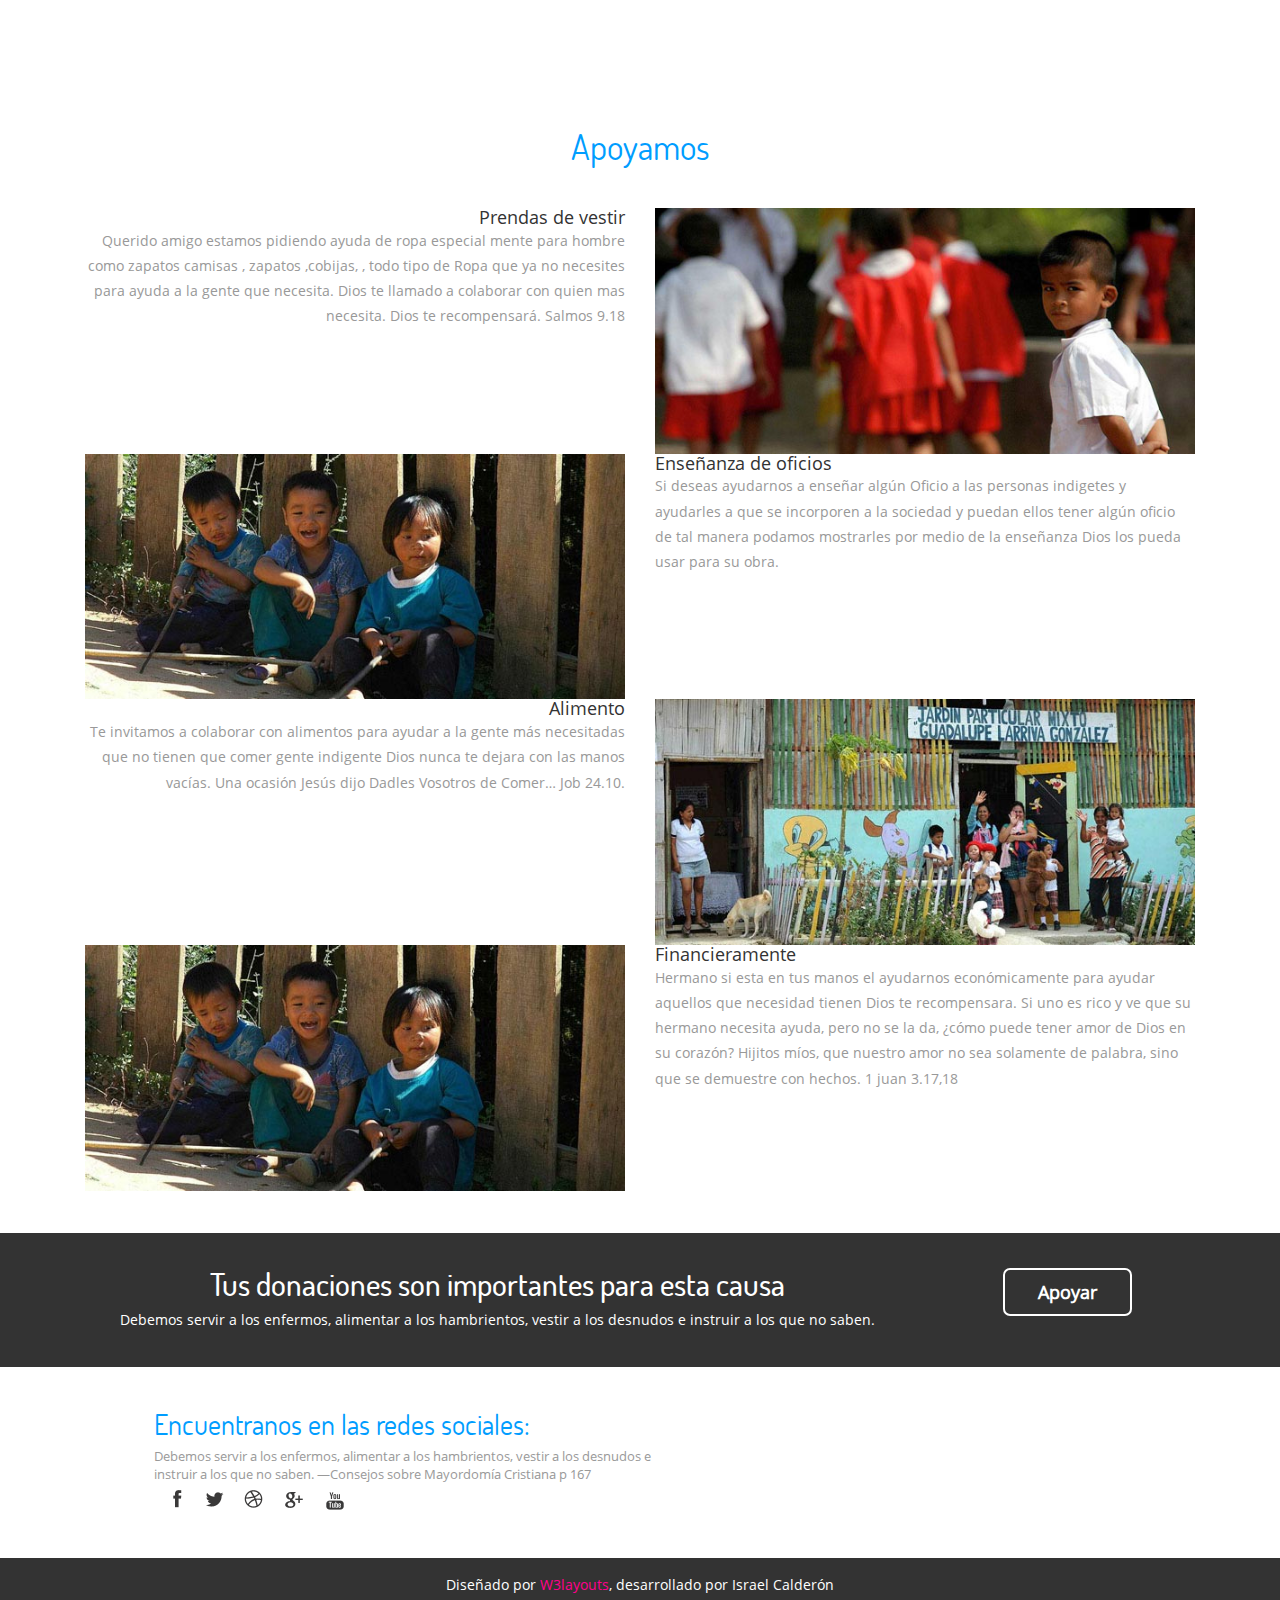
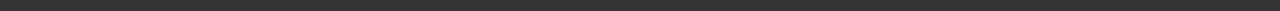
==== commit 617a14ee: "Mejoras en el texto" ====
--- a/index.html
+++ b/index.html
@@ -40,9 +40,7 @@
 				 </div>
 				 <div class="clearfix"></div>
 			 </div>
-			 <div class="clearfix"> </div>
-			 <!-- search-scripts -->
-			<script src="js/classie.js"></script>
+			 <div class="clearfix"></div>
 		 </div>
 		 <div class="top-menu">
 			 <span class="menu">MENU</span>
@@ -265,7 +263,7 @@
 			  <div class="social">
 				 <div class="social-grid">
 					 <h4>Encuentranos en las redes sociales:</h4>
-					 <p>Debemos servir a los enfermos, alimentar a los hambrientos, vestir a los desnudos e instruir a los ignorantes. {CMC 167.3}</p>
+					 <p>Debemos servir a los enfermos, alimentar a los hambrientos, vestir a los desnudos e instruir a los que no saben. —Consejos sobre Mayordomía Cristiana p 167</p>
 				 </div>
 				 <div class="icons">
 					 <a href="#"><i class="facebook"></i></a>
--- a/css/style.css
+++ b/css/style.css
@@ -74,7 +74,7 @@
 	width:50%;
 }
 .logo a h1{
-	color:#FF008C;
+	color:#009dff;
 	 font-family: 'Dosis-Bold';
 font-size:3em;	
 	display:inline-block;
@@ -113,7 +113,7 @@
 	color:#fff;
 }
 .call p{
-	color:#FF008C;
+	color:#009dff;
 	font-size:0.9em;
 	font-family: 'OpenSans-Light';
 }
@@ -217,7 +217,7 @@
 	text-decoration:none;
 }
 .top-menu ul li.active a,.top-menu ul li a:hover{
-	color:#FF008C;
+	color:#009dff;
 }
 span.menu{
 	display: none;
@@ -315,7 +315,7 @@
 	text-align:center;
 }
 .welcome-top h3,.mission h3{
-    color: #FF008C;
+    color: #009dff;
     font-size: 2.5em;
     margin: 0;
     font-family: 'Dosis-Regular';
@@ -481,7 +481,7 @@
 	padding-left:0;
 }
 .bottom-left-grid h3,.bottom-right-grid h3{
-	color: #FF008C;
+	color: #009dff;
     font-size: 2.3em;
     font-family: 'Dosis-Regular';
 }
@@ -505,7 +505,7 @@
 	display:block;
 	margin-top:1em;
 	text-decoration:none;
-	color: #FF008C;
+	color: #009dff;
 }
 .project a:hover{
 	color:#333;
@@ -514,7 +514,7 @@
 	margin-top:2em;
 }
 .links h3{
-	color: #FF008C;
+	color: #009dff;
     font-size: 2.3em;
     font-family: 'Dosis-Regular';
 }
@@ -548,7 +548,7 @@
 	padding-bottom:15px;
 }
 .links ul li a:hover{
-	color: #FF008C;
+	color: #009dff;
 }
 .event-pic-info h4 a{
     color: #333;
@@ -557,7 +557,7 @@
     text-decoration: none;
 }
 .event-pic-info h4 a:hover,.blog1 h4 a:hover{
-	color: #FF008C;
+	color: #009dff;
 }
 
 .event-pic-info span{
@@ -584,7 +584,7 @@
 	padding-right:0;
 }
 .social-grid h4{
-	color: #FF008C;
+	color: #009dff;
     font-size: 2em;
     font-family: 'Dosis-Regular';
 }
@@ -641,7 +641,7 @@
 	margin:3em 0 3em;
 }
 .news-ltr h4 {
-    color: #FF008C;
+    color: #009dff;
     font-size: 2em;
     font-family: 'Dosis-Regular';
     margin: 0em 0em 0.5em 0em;
@@ -703,7 +703,7 @@
 	padding:3em 0;
 }
 .about h2,h2.top,.gallery h2,h3.hdng{
-	color: #FF008C;
+	color: #009dff;
     font-size: 3em;
     font-family: 'Dosis-Medium';
     text-align: center;
@@ -717,7 +717,7 @@
     font-family: 'Dosis-Regular';
 }
 .about-info h5 {
-    color: #FF008C;
+    color: #009dff;
     margin: 0.5em 0;
     font-size: 1.1em;
     line-height: 1.5em;
@@ -734,7 +734,7 @@
 	margin-top:4em;
 }
 .testimonals h3{
-	color: #FF008C;
+	color: #009dff;
     font-size:2.5em;
     font-family: 'Dosis-Regular';
 	text-align:center;
@@ -768,7 +768,7 @@
 	display:block;
 }
 .testi-info a{
-	color:#FF008C;
+	color:#009dff;
 	text-decoration:none;
 	font-size: 0.8em;
 	font-weight:500;
@@ -780,7 +780,7 @@
 margin-top:3em;
 }
 .team h3{
-	color: #FF008C;
+	color: #009dff;
     font-size: 2.5em;
     font-family: 'Dosis-Regular';
 	text-align:center;
@@ -1073,7 +1073,7 @@
     -webkit-appearance: none;
 }
 .contact-right input[type="submit"] {
-    border: 1px solid #FF008C;
+    border: 1px solid #009dff;
     padding: .5em 0;
     width: 22%;
     margin-top: 0.8em;
@@ -1081,7 +1081,7 @@
     color: #FFFFFF;
     letter-spacing: 1px;
     outline: none;
-    background-color: #FF008C;
+    background-color: #009dff;
     transition: 0.5s all ease;
     -webkit-transition: 0.5s all ease;
     -moz-transition: 0.5s all ease;
@@ -1094,8 +1094,8 @@
 }
 .contact-right input[type="submit"]:hover {
     background-color: #fff;
-    color: #FF008C;
-    border: 1px dotted #FF008C;
+    color: #009dff;
+    border: 1px dotted #009dff;
 }
 .glyphicon3 {
     position: relative;
